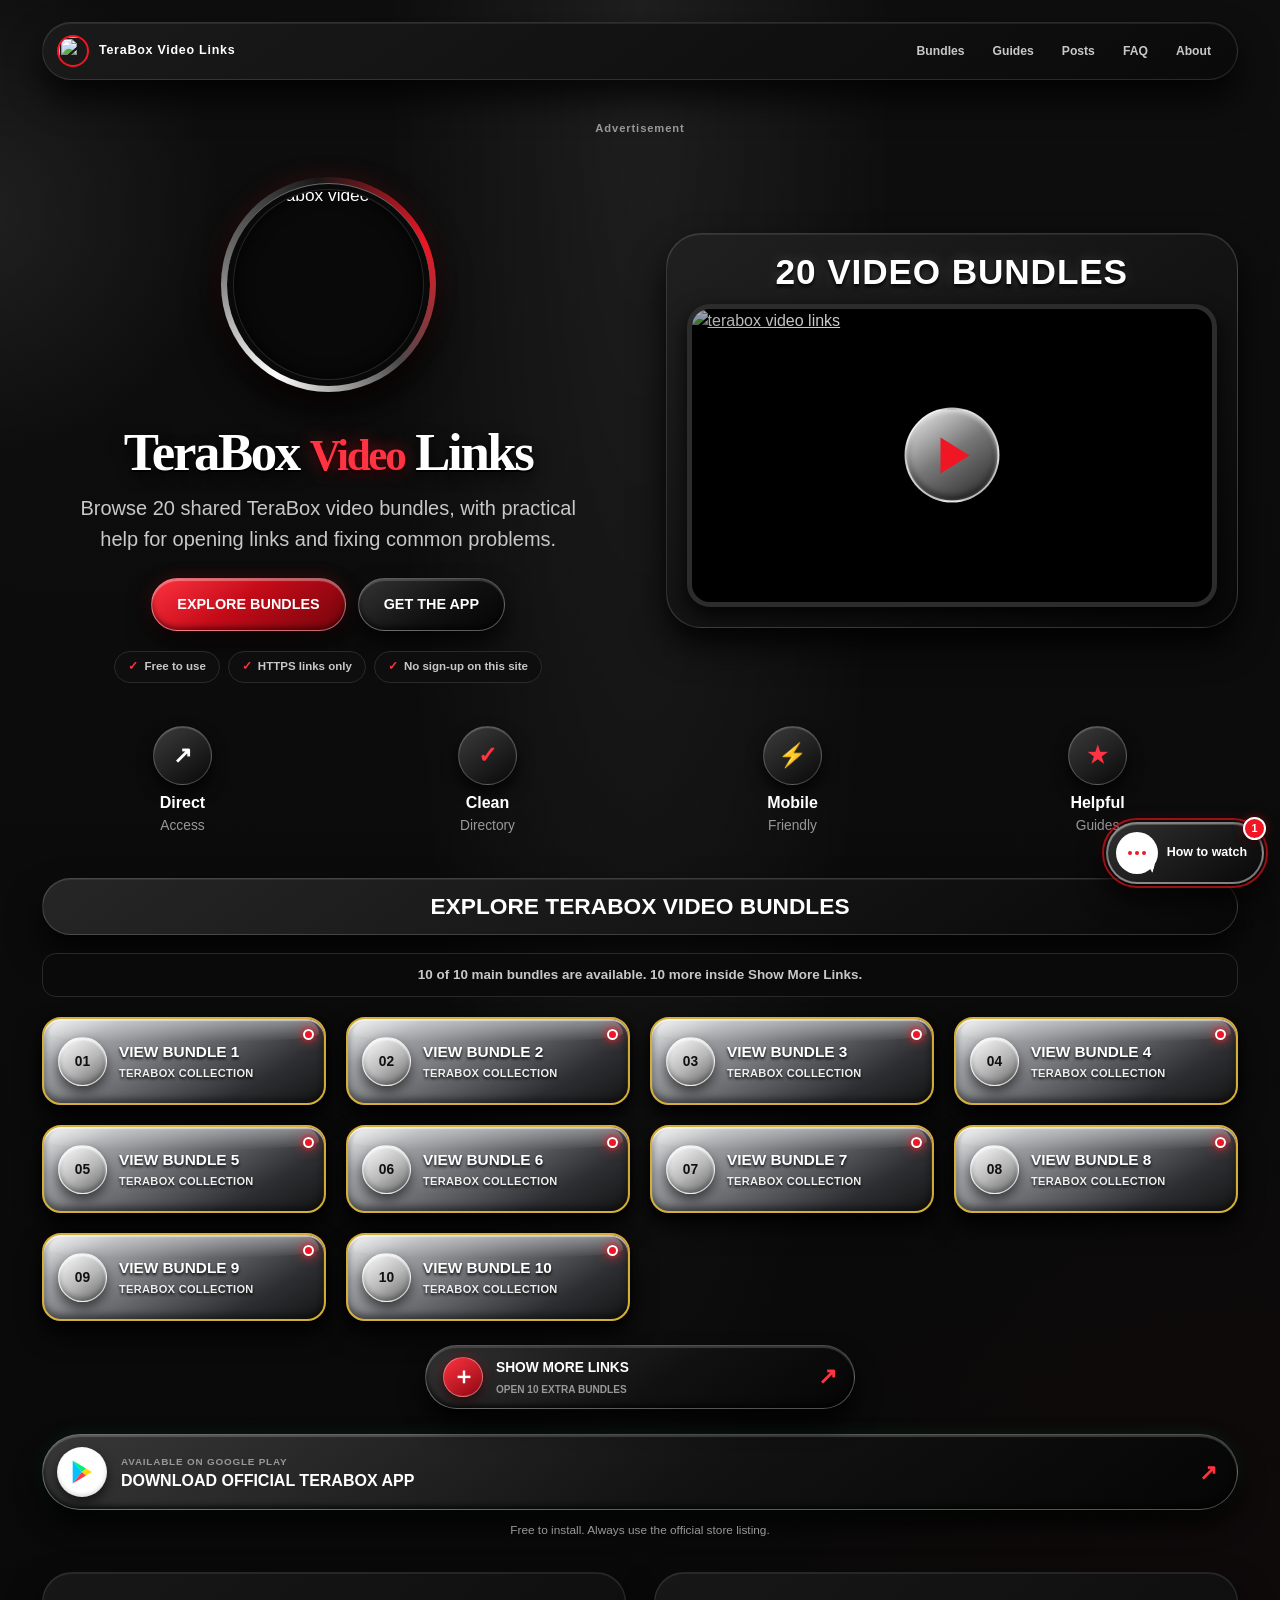
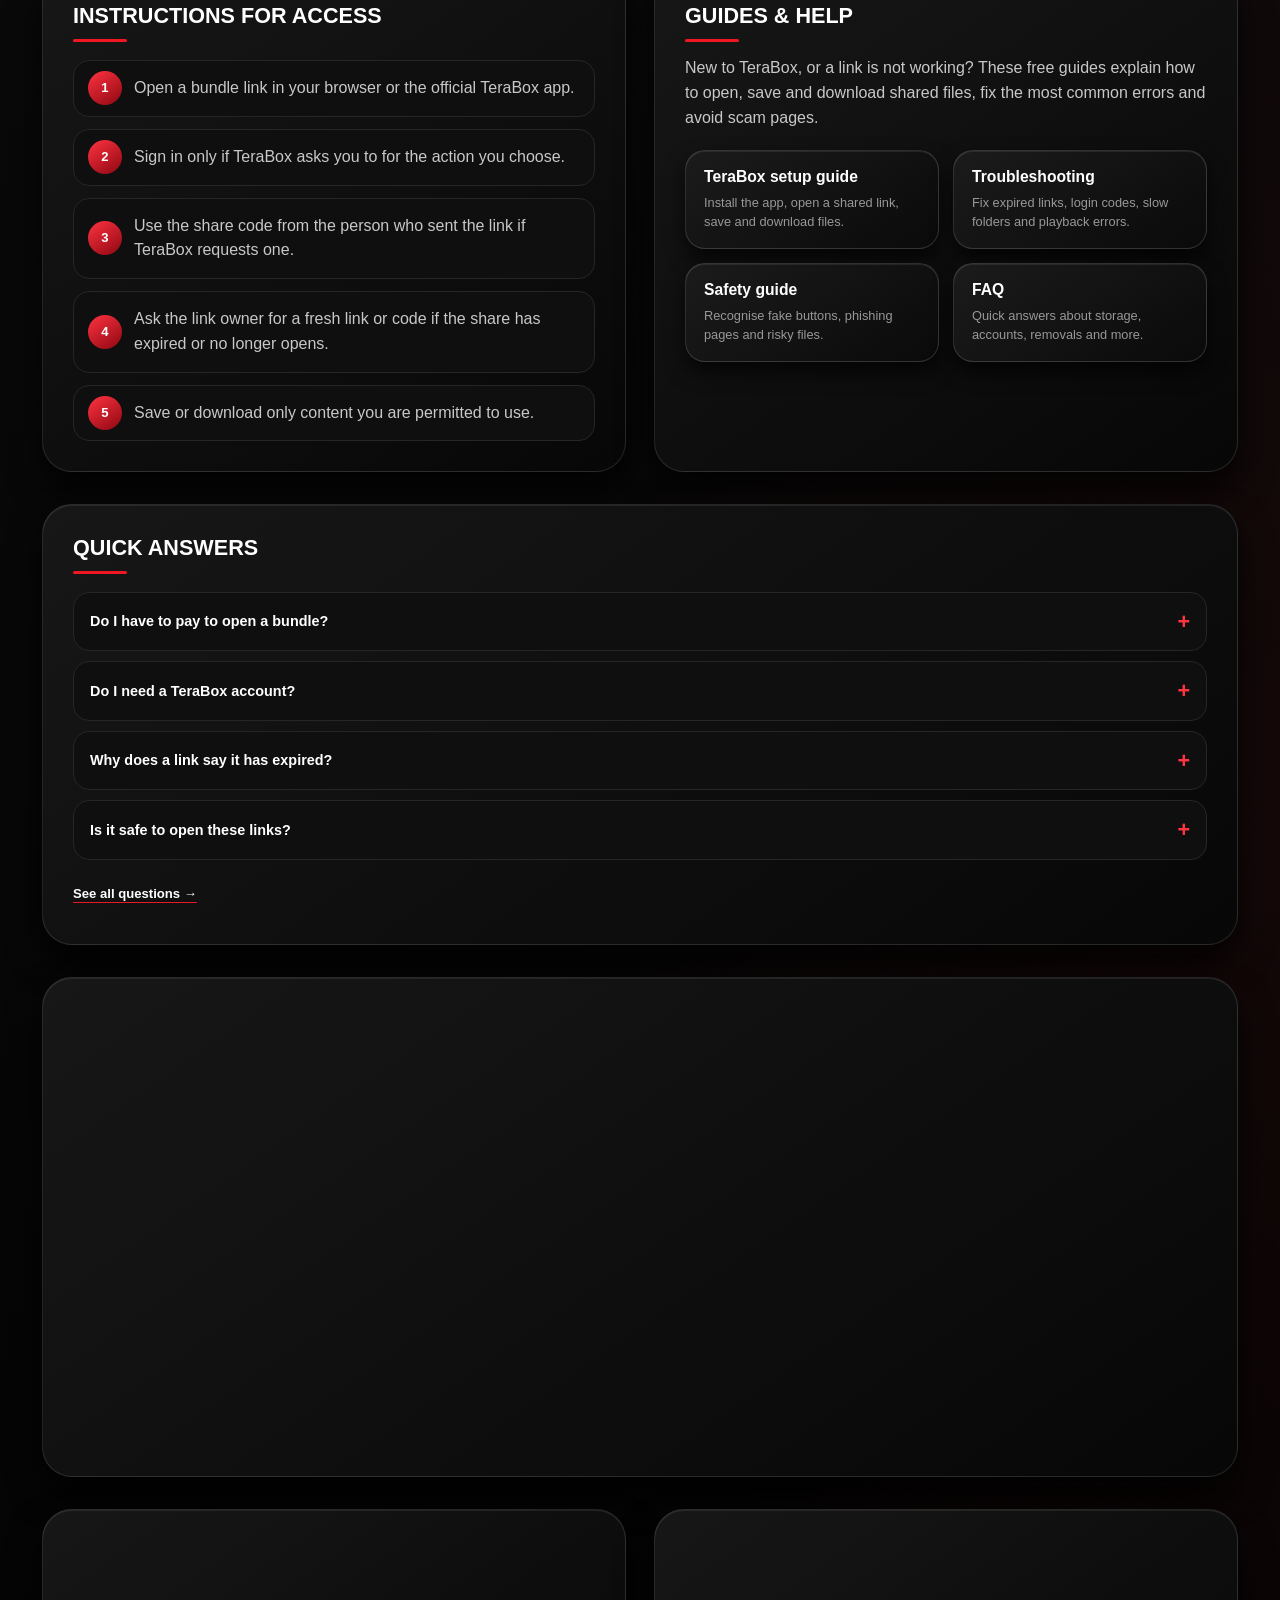
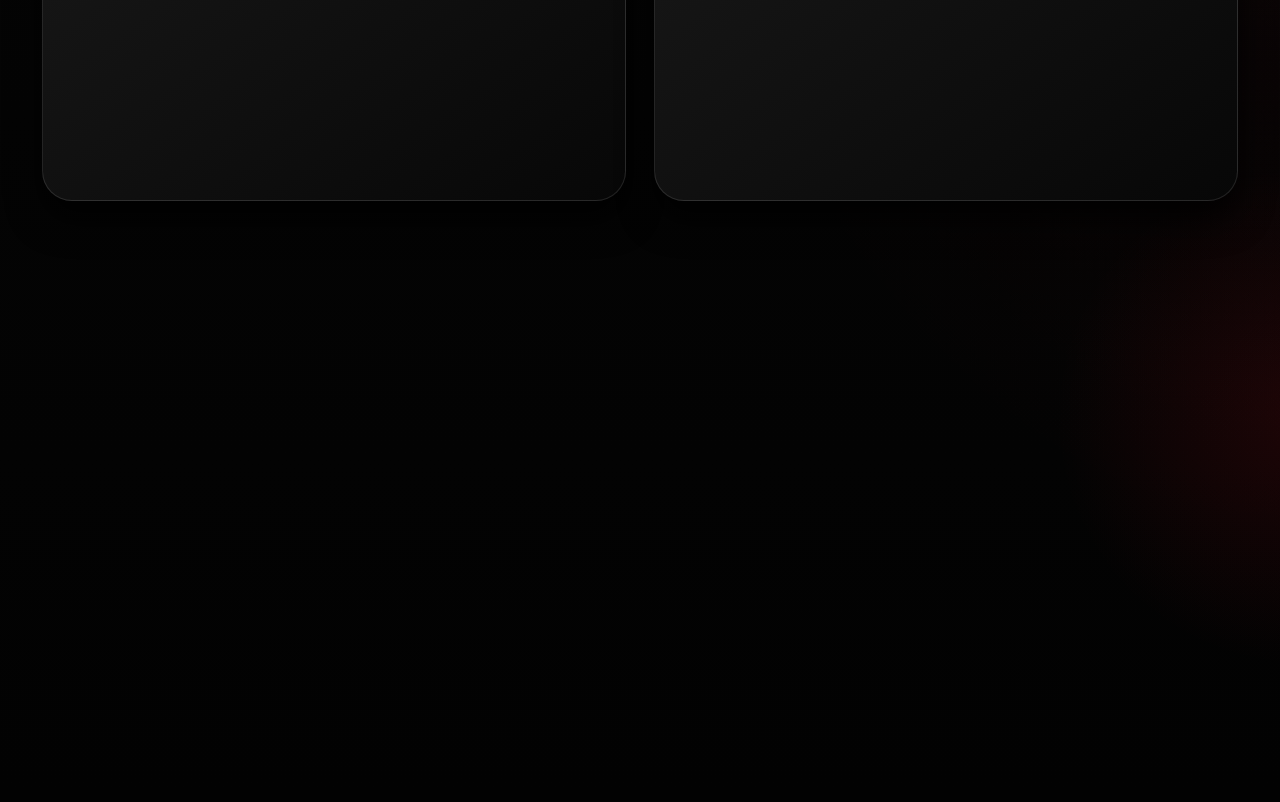
==== index.html @ b6c7132f "Add files via upload" ====
<!doctype html>
<html lang="en">
<head>
    <meta charset="utf-8">
    <meta
        name="viewport"
        content="width=device-width, initial-scale=1, viewport-fit=cover"
    >
    <meta name="color-scheme" content="dark">
    <meta name="theme-color" content="#050505">
    <meta name="referrer" content="strict-origin-when-cross-origin">
    <title>TeraBox Video Links &amp; Shared-Link Guides</title>
    <meta
        name="description"
        content="Browse 20 TeraBox video bundles. Learn how to open shared links, fix expired or broken links, and stay safe. Independent directory; files remain on TeraBox."
    >
    <meta
        name="robots"
        content="index, follow, max-image-preview:large, max-snippet:-1, max-video-preview:-1"
    >
    <meta name="application-name" content="terabox video link">
    <meta name="blogarama-site-verification" content="blogarama-fb7d6a9f-e857-4224-a156-cbadbff6c15a">
    <meta name="author" content="terabox video link">
    <meta property="og:locale" content="en_US">
    <link rel="alternate" type="application/rss+xml" title="terabox video link" href="/feed.xml">
    <link rel="canonical" href="https://teraboxlinks.pages.dev/">
    <link rel="preload" as="image" href="/public/images/banner.webp" type="image/webp" fetchpriority="high">
    <link rel="dns-prefetch" href="//1024terabox.com">
    <link rel="dns-prefetch" href="//deliberatewatchful.com">
    <link rel="manifest" href="/manifest.webmanifest">
    <link
        rel="icon"
        href="/public/images/favicon.png"
        type="image/png"
    >
    <link
        rel="apple-touch-icon"
        href="/public/images/favicon.png"
    >
    <script src="/app.js" defer></script>
    <style>:root{color-scheme:dark;--page-black:#020202;--surface-black:#080808;--panel-black:#0e0e0e;--panel-raised:#151515;--panel-soft:#1b1b1b;--silver-light:#f2f2f2;--silver:#bfc1c4;--silver-mid:#85888c;--silver-dark:#3c3e42;--white:#ffffff;--text-soft:#c8c8c8;--text-muted:#989898;--red:#f01624;--red-bright:#ff3341;--red-dark:#8d0711;--black:#000000;--content-max:1240px;--silver-shadow:0 14px 24px rgba(0,0,0,0.75),0 4px 7px rgba(0,0,0,0.8),inset 0 2px 1px rgba(255,255,255,0.72),inset 0 -4px 7px rgba(0,0,0,0.48);--panel-shadow:0 18px 34px rgba(0,0,0,0.8),inset 0 1px 0 rgba(255,255,255,0.08)}*,*::before,*::after{box-sizing:border-box}html{min-width:280px;color-scheme:dark;background:var(--page-black);scroll-behavior:smooth;scroll-padding-top:24px}body{min-height:100vh;margin:0;color:var(--white);background:radial-gradient( circle at 50% -10%,rgba(255,255,255,0.08),transparent 32% ),radial-gradient( circle at 100% 30%,rgba(240,22,36,0.07),transparent 26% ),linear-gradient( 180deg,#090909 0%,#020202 50%,#000000 100% );font-family:Arial,Helvetica,"Segoe UI",sans-serif;line-height:1.55;overflow-wrap:break-word;text-rendering:optimizeLegibility;-webkit-font-smoothing:antialiased}body.dialog-is-open{overflow:hidden}img,svg{display:block;max-width:100%}a{color:inherit}button,a{-webkit-tap-highlight-color:transparent}button{color:inherit;font:inherit}[hidden]{display:none !important}:focus-visible{outline:3px solid var(--red-bright);outline-offset:4px}::selection{color:var(--white);background:var(--red-dark)}.skip-link{position:fixed;top:10px;left:10px;z-index:9999;padding:10px 16px;color:var(--white);background:var(--red-dark);border:1px solid var(--red);border-radius:999px;font-size:0.84rem;font-weight:900;text-decoration:none;transform:translateY(-180%);transition:transform 160ms ease}.skip-link:focus{transform:translateY(0)}.site-shell{position:relative;width:100%;min-height:100vh;min-height:100dvh;margin:0;padding-top:max(22px,env(safe-area-inset-top));padding-bottom:max(115px,calc(env(safe-area-inset-bottom) + 85px));padding-inline:max(clamp(16px,5vw,42px),calc((100% - var(--content-max)) / 2),env(safe-area-inset-left));overflow:hidden;background:radial-gradient(ellipse at 50% 0%,rgba(255,255,255,0.07),transparent 28%),radial-gradient(ellipse at 100% 60%,rgba(240,22,36,0.06),transparent 40%),linear-gradient(180deg,rgba(14,14,14,0.98),rgba(2,2,2,0.99))}.site-shell::before,.site-shell::after{position:absolute;z-index:0;width:520px;height:520px;border-radius:50%;pointer-events:none;content:""}.site-shell::before{top:-45px;left:-285px;background:radial-gradient(circle,rgba(255,255,255,0.08) 0%,transparent 68%)}.site-shell::after{right:-285px;bottom:125px;background:radial-gradient(circle,rgba(240,22,36,0.11) 0%,transparent 68%)}.site-shell>*{position:relative;z-index:1}.hero-header{text-align:center}.logo-ring{display:grid;width:clamp(158px,32vw,215px);aspect-ratio:1;place-items:center;margin:0 auto;padding:7px;background:linear-gradient(#090909,#090909) padding-box,conic-gradient( from 210deg,#ffffff,#737373,#181818,#f01624,#4b4b4b,#ffffff ) border-box;border:6px solid transparent;border-radius:50%;box-shadow:0 18px 35px rgba(0,0,0,0.9),0 0 24px rgba(240,22,36,0.16),inset 0 1px rgba(255,255,255,0.4)}.logo-surface{width:100%;height:100%;overflow:hidden;background:#090909;border-radius:50%;box-shadow:inset 0 0 17px rgba(0,0,0,0.9),0 0 0 1px rgba(255,255,255,0.12)}.logo-surface img{width:100%;height:100%;border-radius:50%;object-fit:cover;object-position:center;transform:scale(1.08)}.hero-header h1{margin:clamp(22px,5vw,34px) 0 0;color:var(--white);font-family:Georgia,"Times New Roman",serif;font-size:clamp(2rem,7vw,3.3rem);font-weight:700;letter-spacing:-0.045em;line-height:1;text-shadow:0 2px 0 #000000,0 5px 15px rgba(0,0,0,0.95)}.hero-header h1 span{color:var(--red-bright);font-size:0.82em;text-shadow:0 0 18px rgba(240,22,36,0.45),0 3px 5px #000000}.hero-header>p{max-width:580px;margin:14px auto 0;color:var(--text-soft);font-size:clamp(0.95rem,3.7vw,1.25rem)}.hero-button{display:inline-flex;min-height:53px;align-items:center;justify-content:center;margin-top:23px;padding:12px 25px;color:var(--white);background:linear-gradient( 145deg,#ff3341 0%,#c50b18 45%,#72050c 100% );border:1px solid rgba(255,255,255,0.38);border-radius:999px;box-shadow:0 13px 25px rgba(0,0,0,0.75),0 0 18px rgba(240,22,36,0.2),inset 0 2px 1px rgba(255,255,255,0.35),inset 0 -3px 5px rgba(0,0,0,0.43);font-size:0.9rem;font-weight:900;text-decoration:none;transition:transform 160ms ease,filter 160ms ease,box-shadow 160ms ease}.hero-button:hover{filter:brightness(1.12);transform:translateY(-2px)}.hero-button:active{transform:translateY(2px)}.video-showcase{margin-top:clamp(31px,6vw,44px);padding:clamp(14px,3vw,20px);background:linear-gradient( 145deg,#202020,#080808 );border:1px solid rgba(255,255,255,0.16);border-radius:clamp(23px,5vw,35px);box-shadow:var(--panel-shadow)}.video-showcase h2{margin:0 0 15px;color:var(--white);font-size:clamp(1.25rem,5.3vw,2.2rem);font-weight:900;letter-spacing:0.025em;line-height:1;text-align:center;text-shadow:0 3px 4px #000000,0 0 14px rgba(255,255,255,0.16)}.preview-window{position:relative;display:block;overflow:hidden;background:#000000;border:5px solid #2c2c2c;border-radius:clamp(16px,3vw,23px);box-shadow:inset 0 0 20px rgba(0,0,0,0.9),0 9px 21px rgba(0,0,0,0.85)}.preview-window img{width:100%;height:auto;aspect-ratio:16 / 9;object-fit:cover;object-position:center}.preview-shade{position:absolute;inset:0;background:radial-gradient( circle at center,transparent,rgba(0,0,0,0.33) )}.play-button{position:absolute;top:50%;left:50%;display:grid;width:clamp(66px,14vw,95px);aspect-ratio:1;place-items:center;background:linear-gradient( 145deg,#f3f3f3,#777777 48%,#252525 );border:2px solid rgba(255,255,255,0.65);border-radius:50%;box-shadow:0 12px 25px rgba(0,0,0,0.88),inset 0 2px 4px rgba(255,255,255,0.65),inset 0 -4px 7px rgba(0,0,0,0.55);transform:translate(-50%,-50%)}.play-triangle{width:0;height:0;margin-left:8%;border-top:clamp(12px,2.8vw,18px) solid transparent;border-bottom:clamp(12px,2.8vw,18px) solid transparent;border-left:clamp(20px,4vw,29px) solid var(--red)}.features{display:grid;grid-template-columns:repeat(4,minmax(0,1fr));gap:clamp(7px,2vw,18px);margin-top:clamp(30px,6vw,43px)}.feature{display:flex;min-width:0;flex-direction:column;align-items:center;text-align:center}.feature-icon{display:grid;width:clamp(43px,9vw,59px);aspect-ratio:1;place-items:center;margin-bottom:9px;color:var(--white);background:linear-gradient( 145deg,#3c3c3c,#080808 );border:1px solid rgba(255,255,255,0.23);border-radius:50%;box-shadow:0 8px 16px rgba(0,0,0,0.8),inset 0 1px 1px rgba(255,255,255,0.2);font-size:clamp(1rem,4vw,1.45rem);font-weight:900}.feature:nth-child(1) .feature-icon::before{content:"↗"}.feature:nth-child(2) .feature-icon::before{color:var(--red-bright);content:"✓"}.feature:nth-child(3) .feature-icon::before{color:var(--red-bright);content:"⚡"}.feature:nth-child(4) .feature-icon::before{color:var(--red-bright);content:"★"}.feature strong{color:var(--white);font-size:clamp(0.72rem,3vw,1rem);line-height:1.08}.feature>span:last-child{margin-top:4px;color:var(--text-muted);font-size:clamp(0.64rem,2.6vw,0.86rem)}.rating{display:flex;flex-wrap:wrap;align-items:center;gap:8px 13px;justify-content:center;margin-top:28px;padding:13px 16px;color:var(--white);background:#111111;border:1px solid rgba(255,255,255,0.12);border-radius:17px;box-shadow:var(--panel-shadow)}.rating-stars{display:flex;gap:3px}.rating-stars>span::before{color:var(--red-bright);content:"★"}.verified-badge{display:inline-flex;align-items:center;gap:5px;color:var(--white);font-size:0.72rem;font-weight:900}.verified-check::before{display:grid;width:18px;height:18px;place-items:center;color:var(--white);background:var(--red);border-radius:50%;content:"✓";font-size:0.68rem}.promotional-disclosure{margin-top:12px;padding:12px 15px;color:var(--text-muted);background:#090909;border:1px solid #242424;border-radius:14px;font-size:0.75rem;text-align:center}.bundle-section{margin-top:clamp(27px,6vw,41px)}.section-title{margin:0;padding:15px;color:var(--white);background:linear-gradient( 145deg,#262626,#080808 );border:1px solid rgba(255,255,255,0.17);border-radius:999px;box-shadow:var(--panel-shadow);font-size:clamp(0.94rem,3.8vw,1.42rem);font-weight:900;line-height:1.1;text-align:center}.bundle-status{margin:18px 0 0;padding:11px 14px;color:var(--text-soft);background:#0a0a0a;border:1px solid #292929;border-radius:14px;font-size:0.84rem;font-weight:700;text-align:center}.bundle-status.is-unavailable{color:#ffd2d5;background:#260609;border-color:#69101a}.bundle-grid{display:grid;grid-template-columns:repeat(auto-fill,minmax(min(100%,250px),1fr));gap:clamp(14px,3vw,20px);margin-top:20px}.bundle-button{position:relative;display:flex;min-width:0;min-height:88px;align-items:center;gap:12px;padding:14px;color:var(--white);background:linear-gradient( 150deg,#f1f1f1 0%,#a5a7aa 19%,#64666a 48%,#2c2e31 76%,#151515 100% );border:1px solid rgba(255,255,255,0.68);border-bottom-color:rgba(0,0,0,0.95);border-radius:19px;box-shadow:var(--silver-shadow);text-decoration:none;text-shadow:0 2px 3px rgba(0,0,0,0.95);transform:translateY(0);transition:transform 160ms ease,filter 160ms ease,box-shadow 160ms ease}.bundle-grid:not(.extra-bundle-grid)>.bundle-button:nth-child(-n + 10){border:2px solid #d4af37}.bundle-button::before{position:absolute;inset:2px 5px auto;height:24%;background:linear-gradient( 180deg,rgba(255,255,255,0.34),transparent );border-radius:15px 15px 50% 50%;pointer-events:none;content:""}.bundle-button:hover{filter:brightness(1.1) contrast(1.04);box-shadow:0 18px 28px rgba(0,0,0,0.9),0 0 17px rgba(255,255,255,0.12),inset 0 2px 1px rgba(255,255,255,0.82),inset 0 -4px 7px rgba(0,0,0,0.55);transform:translateY(-3px)}.bundle-button:active{box-shadow:0 6px 12px rgba(0,0,0,0.8),inset 0 4px 8px rgba(0,0,0,0.5);transform:translateY(2px)}.live-dot{position:absolute;top:10px;right:10px;z-index:2;width:11px;height:11px;background:var(--red);border:2px solid var(--white);border-radius:50%}.live-dot::before,.live-dot::after{position:absolute;border-radius:50%;pointer-events:none;content:""}.live-dot::before{inset:-2px;box-shadow:0 0 0 3px rgba(240,22,36,0.22),0 0 13px rgba(255,35,49,0.9);animation:bundle-dot-glow 1.1s steps(1,end) infinite}.live-dot::after{inset:0;background:var(--black);opacity:0;animation:bundle-dot-dark 1.1s steps(1,end) infinite}@keyframes bundle-dot-glow{0%,49%{opacity:1}50%,100%{opacity:0}}@keyframes bundle-dot-dark{0%,49%{opacity:0}50%,100%{opacity:1}}.bundle-button.is-disabled{cursor:not-allowed;color:#9a9a9a;background:linear-gradient( 145deg,#4b4b4b,#171717 );border-color:#555555;box-shadow:0 8px 15px rgba(0,0,0,0.7),inset 0 1px rgba(255,255,255,0.1);opacity:0.58;pointer-events:none}.bundle-icon{position:relative;z-index:1;display:grid;width:49px;min-width:49px;aspect-ratio:1;place-items:center;color:#101010;background:linear-gradient( 145deg,#ffffff,#b7b7b7 55%,#626262 );border:1px solid rgba(255,255,255,0.7);border-radius:50%;box-shadow:0 6px 12px rgba(0,0,0,0.55),inset 0 2px 2px rgba(255,255,255,0.8),inset 0 -3px 5px rgba(0,0,0,0.28);font-size:0.86rem;font-weight:900;text-shadow:none}.bundle-copy{position:relative;z-index:1;min-width:0;padding-right:8px}.bundle-copy strong,.bundle-copy small{display:block}.bundle-copy strong{font-size:clamp(0.76rem,2.8vw,0.96rem);line-height:1.15}.bundle-copy small{margin-top:6px;color:#eeeeee;font-size:clamp(0.56rem,2vw,0.69rem);font-weight:800;letter-spacing:0.03em;line-height:1.2}.more-links-controls{display:flex;justify-content:center;margin-top:24px}.more-links-button,.close-extra-links-button{display:grid;width:min(100%,430px);min-height:64px;grid-template-columns:auto minmax(0,1fr) auto;align-items:center;gap:13px;padding:11px 17px;color:var(--white);border-radius:999px;cursor:pointer;text-align:left;transition:transform 160ms ease,filter 160ms ease,box-shadow 160ms ease}.more-links-button{background:linear-gradient( 145deg,#343434,#111111 55%,#050505 );border:1px solid rgba(255,255,255,0.28);box-shadow:0 14px 25px rgba(0,0,0,0.83),inset 0 2px 1px rgba(255,255,255,0.18),inset 0 -3px 5px rgba(0,0,0,0.7)}.more-links-symbol{display:grid;width:40px;height:40px;place-items:center;color:var(--white);background:linear-gradient( 145deg,var(--red-bright),var(--red-dark) );border:1px solid rgba(255,255,255,0.35);border-radius:50%;box-shadow:0 5px 11px rgba(0,0,0,0.6),0 0 12px rgba(240,22,36,0.3);font-size:1.45rem;font-weight:900}.more-links-button strong,.more-links-button small,.close-extra-links-button strong,.close-extra-links-button small{display:block}.more-links-button strong,.close-extra-links-button strong{font-size:0.86rem;font-weight:900}.more-links-button small,.close-extra-links-button small{margin-top:3px;color:var(--text-muted);font-size:0.63rem;font-weight:700}.more-links-arrow{color:var(--red-bright);font-size:1.45rem;font-weight:900}.more-links-button:hover,.close-extra-links-button:hover{filter:brightness(1.16);transform:translateY(-2px)}.more-links-button:active,.close-extra-links-button:active{transform:translateY(2px)}.extra-dialog{width:min(94vw,900px);max-width:900px;max-height:min(90vh,880px);max-height:min(90dvh,880px);margin:auto;padding:0;overflow:hidden;color:var(--white);background:radial-gradient(circle at 100% 0%,rgba(240,22,36,0.16),transparent 34%),linear-gradient(150deg,#171717,#050505);border:1px solid rgba(255,255,255,0.16);border-top:3px solid var(--red);border-radius:25px;box-shadow:0 30px 80px rgba(0,0,0,0.95),0 0 28px rgba(240,22,36,0.14)}.extra-dialog::backdrop{background:rgba(0,0,0,0.87);backdrop-filter:blur(6px)}.extra-dialog[open]{animation:extra-dialog-in 240ms ease both}.extra-dialog[open]::backdrop{animation:extra-backdrop-in 240ms ease both}.extra-dialog.is-closing{animation:extra-dialog-out 190ms ease both}.extra-dialog.is-closing::backdrop{animation:extra-backdrop-out 190ms ease both}@keyframes extra-dialog-in{from{opacity:0;transform:translateY(20px) scale(0.96)}to{opacity:1;transform:none}}@keyframes extra-dialog-out{from{opacity:1;transform:none}to{opacity:0;transform:translateY(14px) scale(0.97)}}@keyframes extra-backdrop-in{from{opacity:0}to{opacity:1}}@keyframes extra-backdrop-out{from{opacity:1}to{opacity:0}}.extra-dialog-panel{display:flex;max-height:min(90vh,880px);max-height:min(90dvh,880px);flex-direction:column}.extra-dialog-header{position:relative;padding:20px 66px 16px;background:linear-gradient(145deg,#242424,#0a0a0a);border-bottom:1px solid #2a2a2a}.extra-dialog-x{position:absolute;top:12px;right:12px;z-index:3;display:grid;width:44px;height:44px;place-items:center;color:var(--white);background:linear-gradient(145deg,#f42a38,#ac0914 52%,#57030a);border:1px solid rgba(255,255,255,0.4);border-radius:50%;box-shadow:0 6px 14px rgba(0,0,0,0.7),0 0 12px rgba(240,22,36,0.3);cursor:pointer;font-size:1.7rem;font-weight:900;line-height:1;transition:transform 160ms ease,filter 160ms ease}.extra-dialog-x:hover{filter:brightness(1.15);transform:rotate(90deg)}.extra-dialog-x:active{transform:scale(0.92)}.extra-dialog-body{padding:clamp(16px,4vw,24px);overflow-y:auto;overscroll-behavior:contain}.extra-dialog-body .extra-bundle-grid{margin-top:0}.extra-dialog-footer{display:flex;justify-content:center;padding:14px 19px;background:#070707;border-top:1px solid #292929}.extra-dialog-play{display:grid;width:min(100%,430px);min-height:64px;grid-template-columns:auto minmax(0,1fr) auto;align-items:center;gap:13px;padding:10px 18px 10px 12px;color:var(--white);background:linear-gradient(145deg,#343434,#111111 55%,#050505);border:1px solid rgba(255,255,255,0.35);border-radius:999px;box-shadow:0 14px 25px rgba(0,0,0,0.83),0 0 16px rgba(0,240,118,0.12),inset 0 2px 1px rgba(255,255,255,0.18),inset 0 -3px 5px rgba(0,0,0,0.7);text-decoration:none;transition:transform 160ms ease,filter 160ms ease}.extra-dialog-play:hover{filter:brightness(1.18);transform:translateY(-2px)}.extra-dialog-play:active{transform:translateY(2px)}.extra-dialog-play-icon{display:grid;width:44px;height:44px;place-items:center;background:var(--white);border-radius:50%;box-shadow:0 5px 11px rgba(0,0,0,0.6),inset 0 -2px 4px rgba(0,0,0,0.15)}.extra-dialog-play-copy{min-width:0;text-align:left}.extra-dialog-play-copy small,.extra-dialog-play-copy strong{display:block}.extra-dialog-play-copy small{color:var(--text-muted);font-size:0.62rem;font-weight:800;letter-spacing:0.06em}.extra-dialog-play-copy strong{margin-top:3px;font-size:clamp(0.84rem,3.4vw,1rem);font-weight:900;line-height:1.15}.extra-dialog-play-arrow{color:var(--red-bright);font-size:1.3rem;font-weight:900}.extra-bundles-heading{margin-bottom:4px;text-align:center}.extra-bundles-eyebrow{display:inline-block;color:var(--red-bright);font-size:0.7rem;font-weight:900;letter-spacing:0.16em}.extra-bundles-heading h3{margin:7px 0 0;color:var(--white);font-size:clamp(1.15rem,4.5vw,1.7rem);line-height:1.1}.extra-bundles-heading p{margin:9px auto 0;color:var(--text-muted);font-size:0.78rem}.extra-bundle-grid{margin-top:20px}.extra-bundle-button{background:linear-gradient( 150deg,#ededed 0%,#9d9d9d 16%,#4d4d4d 43%,#270b0d 72%,#850813 100% );border-color:rgba(255,255,255,0.67);box-shadow:0 14px 24px rgba(0,0,0,0.8),0 0 12px rgba(240,22,36,0.14),inset 0 2px 1px rgba(255,255,255,0.7),inset 0 -4px 7px rgba(0,0,0,0.5)}.extra-bundle-button .bundle-icon{color:var(--white);background:linear-gradient( 145deg,#ff4a57,#b30915 55%,#51030a );border-color:rgba(255,255,255,0.47);text-shadow:0 2px 2px rgba(0,0,0,0.7)}.extra-bundle-button.is-demo small{color:#ffd2d5}.extra-bundles-bottom-controls{display:flex;justify-content:center;margin-top:24px}.close-extra-links-button{background:linear-gradient( 145deg,#f42a38,#ac0914 52%,#57030a );border:1px solid rgba(255,255,255,0.36);box-shadow:0 14px 25px rgba(0,0,0,0.85),0 0 17px rgba(240,22,36,0.2),inset 0 2px 1px rgba(255,255,255,0.32),inset 0 -4px 6px rgba(0,0,0,0.46)}.close-extra-links-button>span:first-child{display:grid;width:40px;height:40px;place-items:center;color:var(--red-dark);background:var(--white);border-radius:50%;font-size:1.5rem;font-weight:900}.close-extra-links-button small{color:#ffe2e4}.download-button{display:grid;grid-template-columns:auto minmax(0,1fr) auto;min-height:60px;align-items:center;gap:11px;margin-top:23px;padding:12px 18px;color:var(--white);background:linear-gradient( 145deg,#333333,#111111 );border:1px solid rgba(255,255,255,0.22);border-radius:999px;box-shadow:var(--panel-shadow);font-size:clamp(0.74rem,3vw,0.94rem);text-align:center;text-decoration:none;transition:transform 160ms ease,filter 160ms ease}.download-button:hover{filter:brightness(1.18);transform:translateY(-2px)}.download-icon{display:grid;width:36px;aspect-ratio:1;place-items:center;color:var(--white);background:var(--red);border-radius:50%;font-size:1.15rem;font-weight:900}.download-icon::before{content:"↓"}.external-icon{color:var(--red-bright);font-size:1.15rem;font-weight:900}.external-icon::before{content:"↗"}.information-card{margin-top:clamp(23px,5vw,32px);padding:clamp(20px,5vw,30px);color:var(--text-soft);background:linear-gradient( 145deg,#171717,#070707 );border:1px solid rgba(255,255,255,0.11);border-radius:clamp(21px,5vw,30px);box-shadow:var(--panel-shadow)}.information-card h2{margin:0;color:var(--white);font-size:clamp(1.03rem,4vw,1.35rem);line-height:1.2}.information-card h2::after{display:block;width:54px;height:3px;margin-top:10px;background:var(--red);border-radius:999px;content:""}.information-card p,.information-card ol{margin-top:14px;margin-bottom:0}.information-card ol{padding-left:1.35rem}.information-card li + li{margin-top:9px}.information-card li::marker{color:var(--red-bright);font-weight:900}.help-launcher{position:fixed;right:max(16px,env(safe-area-inset-right));bottom:max(16px,env(safe-area-inset-bottom));z-index:500;display:flex;min-height:59px;align-items:center;gap:9px;padding:8px 15px 8px 8px;color:var(--white);background:linear-gradient( 145deg,#303030,#080808 );border:2px solid rgba(255,255,255,0.45);border-radius:999px;box-shadow:0 14px 29px rgba(0,0,0,0.88),0 0 17px rgba(240,22,36,0.17),inset 0 1px rgba(255,255,255,0.2);cursor:pointer;isolation:isolate;animation:help-launcher-float 2.4s ease-in-out infinite}.help-launcher-pulse{position:absolute;inset:-6px;z-index:-1;border:2px solid rgba(240,22,36,0.62);border-radius:inherit;animation:help-pulse 1.8s ease-out infinite}.help-launcher-icon{position:relative;display:flex;width:42px;height:42px;align-items:center;justify-content:center;gap:3px;background:var(--white);border-radius:50%}.help-launcher-icon::after{position:absolute;right:4px;bottom:2px;width:9px;height:9px;background:var(--white);clip-path:polygon(0 0,100% 0,100% 100%);content:"";transform:rotate(17deg)}.help-launcher-icon>span{position:relative;z-index:1;width:4px;height:4px;background:var(--red);border-radius:50%}.help-launcher-label{font-size:0.78rem;font-weight:900;white-space:nowrap}.help-notification{position:absolute;top:-7px;right:-4px;display:grid;width:23px;height:23px;place-items:center;color:var(--white);background:var(--red);border:2px solid var(--white);border-radius:50%;box-shadow:0 4px 9px rgba(0,0,0,0.7),0 0 10px rgba(240,22,36,0.5);font-size:0.68rem;font-weight:900}@keyframes help-launcher-float{0%,100%{transform:translateY(0)}50%{transform:translateY(-7px)}}@keyframes help-pulse{0%{opacity:0.7;transform:scale(0.94)}75%,100%{opacity:0;transform:scale(1.14)}}.access-dialog{width:min(94vw,680px);max-width:680px;max-height:min(90vh,850px);margin:auto;padding:0;overflow:hidden;color:var(--white);background:#090909;border:1px solid #4a4a4a;border-radius:25px;box-shadow:0 30px 80px rgba(0,0,0,0.95),0 0 25px rgba(240,22,36,0.12)}.access-dialog::backdrop{background:rgba(0,0,0,0.87);backdrop-filter:blur(6px)}.access-dialog-panel{display:flex;max-height:min(90vh,850px);flex-direction:column}.access-dialog-header{display:flex;align-items:center;gap:15px;justify-content:space-between;padding:17px 19px;background:linear-gradient( 145deg,#242424,#090909 );border-bottom:1px solid #303030}.access-dialog-heading{display:flex;min-width:0;align-items:center;gap:12px}.access-dialog-logo{width:54px;min-width:54px;overflow:hidden;border:2px solid var(--red);border-radius:50%}.access-dialog-logo img{width:100%;height:100%;object-fit:cover}.access-dialog-eyebrow{color:var(--red-bright);font-size:0.65rem;font-weight:900;letter-spacing:0.12em}.access-dialog-heading h2{margin:4px 0 0;color:var(--white);font-size:clamp(1rem,4vw,1.35rem);line-height:1.15}.access-dialog-close{display:grid;width:42px;min-width:42px;height:42px;place-items:center;color:var(--white);background:#1a1a1a;border:1px solid #464646;border-radius:50%;cursor:pointer;font-size:1.6rem;line-height:1}.access-dialog-close:hover{background:var(--red-dark);border-color:var(--red)}.access-dialog-body{padding:clamp(18px,4vw,27px);overflow-y:auto;overscroll-behavior:contain}.access-dialog-introduction{margin:0;color:var(--text-soft)}.access-steps{display:grid;gap:15px;margin:21px 0 0;padding:0;list-style:none}.access-steps>li{display:grid;grid-template-columns:auto minmax(0,1fr);gap:13px;padding:15px;background:#111111;border:1px solid #292929;border-radius:17px}.access-step-number{display:grid;width:36px;height:36px;place-items:center;color:var(--white);background:linear-gradient( 145deg,var(--red-bright),var(--red-dark) );border-radius:50%;font-size:0.8rem;font-weight:900}.access-steps h3{margin:0;color:var(--white);font-size:0.95rem}.access-steps p{margin:6px 0 0;color:var(--text-muted);font-size:0.82rem}.dialog-download-button{display:inline-flex;min-height:42px;align-items:center;gap:8px;margin-top:11px;padding:8px 13px;color:var(--white);background:var(--red-dark);border:1px solid var(--red);border-radius:999px;font-size:0.76rem;font-weight:900;text-decoration:none}.access-safety-notice{margin-top:19px;padding:14px;color:#ffd5d8;background:#240608;border:1px solid #651019;border-radius:15px;font-size:0.78rem}.access-dialog-footer{padding:15px 19px;background:#070707;border-top:1px solid #292929}.access-dialog-done{width:100%;min-height:50px;color:var(--white);background:linear-gradient( 145deg,var(--red-bright),var(--red-dark) );border:1px solid rgba(255,255,255,0.3);border-radius:999px;cursor:pointer;font-weight:900}.noscript-message{position:fixed;right:12px;bottom:12px;left:12px;z-index:9999;padding:14px;color:var(--white);background:#52060c;border:1px solid var(--red);border-radius:14px;text-align:center}@media (max-width:560px){.bundle-grid{grid-template-columns:1fr}.features{grid-template-columns:repeat(2,minmax(0,1fr));row-gap:21px}.bundle-button{min-height:82px}.extra-dialog{width:calc(100vw - 20px);max-height:calc(100vh - 20px);max-height:calc(100dvh - 20px);border-radius:20px}.extra-dialog-panel{max-height:calc(100vh - 20px);max-height:calc(100dvh - 20px)}.help-launcher-label{display:none}.help-launcher{width:58px;height:58px;justify-content:center;padding:7px}.access-dialog{width:calc(100vw - 20px);max-height:calc(100vh - 20px);border-radius:20px}.access-dialog-panel{max-height:calc(100vh - 20px)}}@media (max-width:360px){.site-shell{padding-inline:13px}.features{gap:7px}.feature strong{font-size:0.7rem}.more-links-button,.close-extra-links-button{padding-inline:12px}}@media (hover:none){.bundle-button:hover,.hero-button:hover,.download-button:hover,.more-links-button:hover,.close-extra-links-button:hover,.extra-dialog-play:hover{filter:none;transform:none}}@media (prefers-reduced-motion:reduce){html{scroll-behavior:auto}*,*::before,*::after{scroll-behavior:auto !important;animation-duration:0.01ms !important;animation-iteration-count:1 !important;transition-duration:0.01ms !important}.live-dot{background:var(--red)}.extra-dialog[open],.extra-dialog.is-closing,.extra-dialog[open]::backdrop,.extra-dialog.is-closing::backdrop{animation:none !important}}@media print{body,.site-shell{color:#000000;background:#ffffff;box-shadow:none}.help-launcher,.hero-button,.download-button,.more-links-controls,.extra-dialog{display:none !important}.information-card,.video-showcase{color:#000000;background:#ffffff;border:1px solid #777777;box-shadow:none}}.guide-grid {display: grid;grid-template-columns: repeat(2, minmax(0, 1fr));gap: 14px;margin-top: 20px;}.guide-card {display: block;padding: 17px 18px;color: var(--white);background: linear-gradient(145deg, #1b1b1b, #0a0a0a);border: 1px solid rgba(255, 255, 255, 0.14);border-radius: 20px;box-shadow: 0 10px 20px rgba(0, 0, 0, 0.7), inset 0 1px 0 rgba(255, 255, 255, 0.08);text-decoration: none;transition: border-color 160ms ease, transform 160ms ease;}.guide-card strong {display: block;font-size: 0.98rem;line-height: 1.2;}.guide-card span {display: block;margin-top: 7px;color: var(--text-muted);font-size: 0.8rem;font-weight: 400;line-height: 1.45;}.guide-card:hover {color: var(--white);border-color: var(--red);transform: translateY(-2px);}.information-card .guide-card {margin-top: 0;}@media (max-width: 560px) {.guide-grid {grid-template-columns: 1fr;}}@media (hover: none) {.guide-card:hover {transform: none;}}.ad-slot{margin-top:clamp(23px,5vw,32px);padding:14px 12px 16px;background:#090909;border:1px solid #242424;border-radius:20px;text-align:center}.ad-label{margin:0 0 10px;color:var(--text-muted);font-size:0.7rem;font-weight:700;letter-spacing:0.08em}.ad-frame{display:flex;max-width:100%;justify-content:center;overflow:hidden}.ad-slot-banner .ad-frame{min-height:250px;align-items:flex-start}.ad-slot-native .ad-frame{display:block;min-height:120px;text-align:left}@media print{.ad-slot{display:none !important}}.top-bar{display:flex;flex-wrap:wrap;align-items:center;justify-content:space-between;gap:8px 18px;margin:0 0 clamp(20px,4vw,30px);padding:9px 14px;background:linear-gradient(145deg,#1a1a1a,#0a0a0a);border:1px solid rgba(255,255,255,0.12);border-radius:999px;box-shadow:var(--panel-shadow)}.top-bar-brand{display:inline-flex;align-items:center;gap:10px;color:var(--white);font-size:0.78rem;font-weight:900;letter-spacing:0.06em;text-decoration:none}.top-bar-brand img{width:32px;height:32px;border:2px solid var(--red);border-radius:50%;object-fit:cover}.top-bar-links{display:flex;flex-wrap:wrap;gap:2px 4px}.top-bar-links a{display:inline-flex;min-height:38px;align-items:center;padding:6px 12px;color:var(--text-soft);border-radius:999px;font-size:0.76rem;font-weight:800;text-decoration:none;transition:color 160ms ease,background 160ms ease}.top-bar-links a:hover{color:var(--white);background:#1f1f1f}.hero-actions{display:flex;flex-wrap:wrap;gap:12px;justify-content:center;margin-top:23px}.hero-actions .hero-button{margin-top:0}.hero-button-secondary{background:linear-gradient(145deg,#343434,#111111 55%,#050505);border-color:rgba(255,255,255,0.3);box-shadow:0 13px 25px rgba(0,0,0,0.75),inset 0 2px 1px rgba(255,255,255,0.18),inset 0 -3px 5px rgba(0,0,0,0.6)}.trust-chips{display:flex;flex-wrap:wrap;gap:8px;justify-content:center;margin:20px 0 0;padding:0;list-style:none}.trust-chips li{display:inline-flex;align-items:center;gap:6px;padding:6px 13px;color:var(--text-soft);background:#0e0e0e;border:1px solid #2a2a2a;border-radius:999px;font-size:0.72rem;font-weight:800}.trust-chips li::before{color:var(--red-bright);content:"✓";font-weight:900}.app-download{margin-top:25px;text-align:center}.play-download{display:grid;min-height:74px;grid-template-columns:auto minmax(0,1fr) auto;align-items:center;gap:14px;padding:12px 20px 12px 14px;color:var(--white);text-align:left;text-decoration:none;background:linear-gradient(145deg,#383838,#121212 55%,#050505);border:1px solid rgba(255,255,255,0.3);border-radius:999px;box-shadow:0 14px 26px rgba(0,0,0,0.85),0 0 18px rgba(0,240,118,0.1),inset 0 2px 1px rgba(255,255,255,0.2),inset 0 -3px 5px rgba(0,0,0,0.7);transition:transform 160ms ease,filter 160ms ease}.play-download:hover{filter:brightness(1.15);transform:translateY(-2px)}.play-download:active{transform:translateY(2px)}.play-download-icon{display:grid;width:50px;height:50px;place-items:center;background:var(--white);border-radius:50%;box-shadow:0 6px 12px rgba(0,0,0,0.6),inset 0 -2px 4px rgba(0,0,0,0.15)}.play-download-copy{min-width:0}.play-download-copy small,.play-download-copy strong{display:block}.play-download-copy small{color:var(--text-muted);font-size:0.62rem;font-weight:800;letter-spacing:0.08em}.play-download-copy strong{margin-top:3px;font-size:clamp(0.76rem,3.2vw,1rem);font-weight:900;line-height:1.15}.play-download-arrow{color:var(--red-bright);font-size:1.35rem;font-weight:900}.app-download-note{margin:11px 0 0;color:var(--text-muted);font-size:0.74rem}.dialog-play-icon{display:grid;width:26px;height:26px;place-items:center;background:var(--white);border-radius:50%}.information-card .step-cards{display:grid;gap:12px;margin-top:18px;padding-left:0;list-style:none;counter-reset:home-step}.step-cards>li{position:relative;margin:0 !important;padding:15px 15px 15px 60px;background:#0f0f0f;border:1px solid #262626;border-radius:16px;counter-increment:home-step}.step-cards>li::before{position:absolute;top:50%;left:14px;display:grid;width:34px;height:34px;place-items:center;color:var(--white);background:linear-gradient(145deg,var(--red-bright),var(--red-dark));border-radius:50%;content:counter(home-step);font-size:0.82rem;font-weight:900;transform:translateY(-50%)}.faq-list{display:grid;gap:10px;margin-top:18px}.faq-list details{overflow:hidden;background:#0f0f0f;border:1px solid #262626;border-radius:16px}.faq-list details[open]{border-color:#5a141b}.faq-list summary{display:flex;min-height:54px;align-items:center;justify-content:space-between;gap:12px;padding:12px 16px;color:var(--white);cursor:pointer;font-size:0.9rem;font-weight:800;list-style:none}.faq-list summary::-webkit-details-marker{display:none}.faq-list summary::after{flex:none;color:var(--red-bright);content:"+";font-size:1.35rem;font-weight:900}.faq-list details[open] summary::after{content:"\2212"}.faq-list details p{margin:0;padding:0 16px 16px;font-size:0.86rem}.card-link{display:inline-flex;min-height:40px;align-items:center;margin-top:14px;color:var(--white);font-size:0.82rem;font-weight:800;text-decoration-color:var(--red);text-underline-offset:4px}.card-link:hover{color:var(--red-bright)}@media (max-width:480px){.top-bar{justify-content:center;border-radius:22px}.play-download{gap:11px;padding-right:16px}.play-download-icon{width:44px;height:44px}.hero-actions .hero-button{width:100%}}@media (hover:none){.play-download:hover{filter:none;transform:none}}@media print{.top-bar,.app-download,.hero-actions,.trust-chips{display:none !important}}.ad-slot-banner .ad-frame{overflow:visible}@media (max-width:360px){.ad-slot{padding:12px 6px 14px}}.ad-slot.is-pending{height:0;margin-block:0;padding-block:0;border-top-width:0;border-bottom-width:0;overflow:hidden}.site-footer{margin-top:clamp(36px,7vw,52px);color:var(--text-muted);text-align:center}.footer-divider{height:1px;background:linear-gradient(90deg,transparent,rgba(255,255,255,0.32) 28%,var(--red) 50%,rgba(255,255,255,0.32) 72%,transparent);box-shadow:0 0 14px rgba(240,22,36,0.28)}.footer-brand{display:flex;flex-direction:column;align-items:center;margin-top:30px}.footer-logo{width:62px;height:62px;padding:3px;object-fit:cover;background:linear-gradient(#090909,#090909) padding-box,conic-gradient(from 210deg,#ffffff,#737373,#181818,#f01624,#4b4b4b,#ffffff) border-box;border:3px solid transparent;border-radius:50%;box-shadow:0 10px 20px rgba(0,0,0,0.85),0 0 16px rgba(240,22,36,0.16)}.footer-brand strong{margin-top:13px;color:var(--white);font-family:Georgia,"Times New Roman",serif;font-size:1.12rem;letter-spacing:0.14em;line-height:1.2;text-shadow:0 3px 8px rgba(0,0,0,0.9)}.footer-brand span{margin-top:5px;font-size:0.78rem}.footer-group{margin-top:28px}.footer-heading{display:flex;align-items:center;gap:14px;margin:0;color:var(--red-bright);font-size:0.68rem;font-weight:900;letter-spacing:0.22em;text-transform:uppercase}.footer-heading::before,.footer-heading::after{height:1px;flex:1;content:""}.footer-heading::before{background:linear-gradient(90deg,transparent,#454545)}.footer-heading::after{background:linear-gradient(270deg,transparent,#454545)}.footer-links{display:flex;flex-wrap:wrap;justify-content:center;gap:2px 4px;margin:8px 0 0;padding:0;list-style:none}.footer-links a{display:inline-flex;min-height:40px;align-items:center;padding:0 11px;color:var(--text-soft);font-size:0.82rem;font-weight:700;text-decoration:none;transition:color 160ms ease,text-shadow 160ms ease}.footer-links a:hover{color:var(--red-bright);text-shadow:0 0 12px rgba(240,22,36,0.4)}.footer-notice{max-width:520px;margin:28px auto 0;font-size:0.74rem}.footer-copy{margin:14px 0 0;font-size:0.76rem;letter-spacing:0.02em}@media print{.site-footer{color:#000000}.footer-divider{background:#777777;box-shadow:none}}.hero-grid{display:block}.content-grid{display:grid;grid-template-columns:minmax(0,1fr);column-gap:clamp(16px,2.5vw,28px)}.content-grid>*{min-width:0}@media (min-width:900px){.content-grid{grid-template-columns:repeat(2,minmax(0,1fr))}.content-grid>#faq-home,.content-grid>#safety-home,.content-grid>.ad-slot{grid-column:1 / -1}}@media (min-width:960px){.hero-grid{display:grid;grid-template-columns:repeat(2,minmax(0,1fr));gap:clamp(24px,4vw,56px);align-items:center}.hero-grid .video-showcase{margin-top:0}.hero-header>p{max-width:520px}}@media (min-width:1100px){.features{gap:24px}.bundle-grid{gap:20px}}@media (min-width:1800px){html{font-size:112.5%}:root{--content-max:1500px}}@media (min-width:2400px){html{font-size:125%}:root{--content-max:1760px}}.content-grid>.information-card{content-visibility:auto;contain-intrinsic-size:auto 360px}.site-footer{content-visibility:auto;contain-intrinsic-size:auto 480px}@media print{.content-grid>.information-card,.site-footer{content-visibility:visible}}.extra-dialog-main{position:relative;display:flex;flex:1 1 auto;min-height:0;flex-direction:column;overflow:hidden}.extra-dialog-body{flex:1 1 auto;min-height:0}.extra-scroll-fade{position:absolute;right:0;bottom:0;left:0;z-index:1;height:96px;background:linear-gradient(180deg,rgba(5,5,5,0),rgba(5,5,5,0.94) 82%);opacity:0;pointer-events:none;transition:opacity 180ms ease}.extra-dialog-main.has-more .extra-scroll-fade{opacity:1}.extra-scroll-hint{position:absolute;bottom:12px;left:50%;z-index:2;display:inline-flex;min-height:44px;align-items:center;gap:9px;padding:8px 18px 8px 10px;color:var(--white);background:linear-gradient(145deg,#f42a38,#ac0914 52%,#57030a);border:1px solid rgba(255,255,255,0.4);border-radius:999px;box-shadow:0 10px 22px rgba(0,0,0,0.85),0 0 16px rgba(240,22,36,0.35);cursor:pointer;font-size:0.74rem;font-weight:900;letter-spacing:0.04em;white-space:nowrap;transform:translateX(-50%)}.extra-scroll-hint:hover{filter:brightness(1.15)}.extra-scroll-hint-arrow{display:grid;width:28px;height:28px;place-items:center;color:var(--red-dark);background:var(--white);border-radius:50%;font-size:1rem;line-height:1;animation:extra-hint-bounce 1.2s ease-in-out infinite}@keyframes extra-hint-bounce{0%,100%{transform:translateY(-2px)}50%{transform:translateY(3px)}}@media (max-width:560px){.extra-dialog-header{padding:13px 54px 11px}.extra-dialog-x{top:8px;right:8px;width:40px;height:40px}.extra-dialog-body{padding:14px}.extra-bundle-grid{gap:11px}.extra-bundle-grid .bundle-button{min-height:68px;padding:10px 12px}.extra-bundle-grid .bundle-icon{width:42px;min-width:42px}.extra-dialog-footer{padding:10px 14px}.extra-dialog-play{min-height:56px}}</style>
    <style>
        /*
         * Keep the ad code's own generated iframe/content in control of slot
         * height. Empty placements stay visually quiet while scripts load.
         */
        .ad-slot-banner .ad-frame,
        .ad-slot-native .ad-frame {
            min-height: 0;
        }
        .ad-slot:not(.is-ready) {
            background: transparent;
            border-color: transparent;
        }
        .ad-slot-top {
            position: relative;
            left: 50%;
            width: min(100vw, 728px);
            margin: 0 0 clamp(14px, 3vw, 24px);
            padding: 9px 0;
            overflow: hidden;
            border-radius: 14px;
            transform: translateX(-50%);
        }
        .ad-slot-top .ad-label {
            margin-bottom: 6px;
        }
        .ad-slot-top .ad-frame {
            width: 100%;
            min-height: 0;
            align-items: center;
        }
        .ad-slot-top .ad-frame iframe {
            display: block;
            width: 100% !important;
            max-width: 100%;
            height: auto !important;
            aspect-ratio: 728 / 90;
            border: 0;
        }
        .ad-slot-modal {
            width: 100%;
            margin: 22px auto 0;
            padding: 12px 8px;
            border-radius: 14px;
        }
        .ad-slot-modal .ad-frame {
            min-height: 0;
            justify-content: center;
            overflow: hidden;
        }
        .ad-slot-modal .ad-frame iframe {
            display: block;
            width: min(100%, 300px) !important;
            max-width: 100%;
            height: auto !important;
            aspect-ratio: 300 / 250;
            border: 0;
        }
        .ad-slot-footer {
            width: min(100%, 728px);
            margin: 14px auto 0;
            padding: 10px 8px;
            border-radius: 14px;
        }
        .ad-slot-footer .ad-label {
            margin-bottom: 6px;
        }
        .ad-slot-footer .ad-frame {
            min-height: 0;
            justify-content: center;
            overflow: hidden;
        }
        .ad-slot-footer .ad-frame iframe {
            display: block;
            max-width: 100%;
            height: auto !important;
            border: 0;
        }
        .ad-slot-footer.is-mobile .ad-frame iframe {
            width: min(100%, 320px) !important;
            aspect-ratio: 320 / 50;
        }
        .ad-slot-footer.is-desktop .ad-frame iframe {
            width: min(100%, 468px) !important;
            aspect-ratio: 468 / 60;
        }
    </style>
    <meta property="og:type" content="website">
    <meta property="og:site_name" content="terabox video link">
    <meta property="og:title" content="TeraBox Video Links &amp; Shared-Link Guides">
    <meta
        property="og:description"
        content="Browse 20 TeraBox video bundles. Learn how to open shared links, fix expired or broken links, and stay safe. Independent directory; files remain on TeraBox."
    >
    <meta property="og:url" content="https://teraboxlinks.pages.dev/">
    <meta
        property="og:image"
        content="https://teraboxlinks.pages.dev/public/images/banner.jpg"
    >
    <meta property="og:image:width" content="1200">
    <meta property="og:image:height" content="675">
    <meta
        property="og:image:alt"
        content="TeraBox video bundle collection preview"
    >
    <meta name="twitter:card" content="summary_large_image">
    <meta name="twitter:title" content="TeraBox Video Links &amp; Shared-Link Guides">
    <meta
        name="twitter:description"
        content="Browse 20 TeraBox video bundles. Learn how to open shared links, fix expired or broken links, and stay safe. Independent directory; files remain on TeraBox."
    >
    <meta
        name="twitter:image"
        content="https://teraboxlinks.pages.dev/public/images/banner.jpg"
    >
    <meta
        name="twitter:image:alt"
        content="terabox video link collection preview"
    >
    <script type="application/ld+json">
{
    "@context": "https://schema.org",
    "@graph": [
        {
            "@type": "Organization",
            "@id": "https://teraboxlinks.pages.dev/#organization",
            "name": "TeraBox Video Links Directory",
            "url": "https://teraboxlinks.pages.dev/",
            "logo": {
                "@type": "ImageObject",
                "url": "https://teraboxlinks.pages.dev/public/images/logo.png",
                "width": 256,
                "height": 256
            },
            "sameAs": [
                "https://github.com/Ewchandana33/teraboxlinks"
            ],
            "contactPoint": {
                "@type": "ContactPoint",
                "contactType": "customer support",
                "url": "https://teraboxlinks.pages.dev/contact",
                "availableLanguage": "English"
            }
        },
        {
            "@type": "WebSite",
            "@id": "https://teraboxlinks.pages.dev/#website",
            "url": "https://teraboxlinks.pages.dev/",
            "name": "terabox video link",
            "description": "Browse 20 TeraBox video bundles. Learn how to open shared links, fix expired or broken links, and stay safe. Independent directory; files remain on TeraBox.",
            "inLanguage": "en",
            "publisher": {
                "@id": "https://teraboxlinks.pages.dev/#organization"
            }
        },
        {
            "@type": "WebPage",
            "@id": "https://teraboxlinks.pages.dev/#webpage",
            "url": "https://teraboxlinks.pages.dev/",
            "name": "TeraBox Video Links",
            "description": "Browse 20 TeraBox video bundles. Learn how to open shared links, fix expired or broken links, and stay safe. Independent directory; files remain on TeraBox.",
            "inLanguage": "en",
            "datePublished": "2026-09-28",
            "dateModified": "2026-10-08",
            "isPartOf": {
                "@id": "https://teraboxlinks.pages.dev/#website"
            },
            "about": {
                "@id": "https://teraboxlinks.pages.dev/#organization"
            },
            "publisher": {
                "@id": "https://teraboxlinks.pages.dev/#organization"
            },
            "breadcrumb": {
                "@id": "https://teraboxlinks.pages.dev/#breadcrumb"
            },
            "primaryImageOfPage": {
                "@type": "ImageObject",
                "url": "https://teraboxlinks.pages.dev/public/images/banner.jpg",
                "width": 1200,
                "height": 675
            }
        },
        {
            "@type": "BreadcrumbList",
            "@id": "https://teraboxlinks.pages.dev/#breadcrumb",
            "itemListElement": [
                {
                    "@type": "ListItem",
                    "position": 1,
                    "name": "Home",
                    "item": "https://teraboxlinks.pages.dev/"
                }
            ]
        },
        {
            "@type": "FAQPage",
            "@id": "https://teraboxlinks.pages.dev/#faq",
            "mainEntity": [
                {
                    "@type": "Question",
                    "name": "Do I have to pay to open a bundle?",
                    "acceptedAnswer": {
                        "@type": "Answer",
                        "text": "No. This website is free and never asks for payment. TeraBox offers optional paid plans, bought inside its official app."
                    }
                },
                {
                    "@type": "Question",
                    "name": "Do I need a TeraBox account?",
                    "acceptedAnswer": {
                        "@type": "Answer",
                        "text": "You can usually look at a shared folder without one, but saving items generally requires an account, and downloading may require signing in."
                    }
                },
                {
                    "@type": "Question",
                    "name": "Why does a link say it has expired?",
                    "acceptedAnswer": {
                        "@type": "Answer",
                        "text": "Folders belong to their uploaders, who can delete or stop sharing them, and TeraBox can disable links. Please report dead links so they can be corrected."
                    }
                },
                {
                    "@type": "Question",
                    "name": "Is it safe to open these links?",
                    "acceptedAnswer": {
                        "@type": "Answer",
                        "text": "The links go to TeraBox, but folders are made by anonymous users. Use only the official app, never enter your password on other pages and do not open programs or unknown archives."
                    }
                }
            ]
        }
    ]
}
    </script>
</head>
<body>
    <a class="skip-link" href="#main-content">
        Skip to main content
    </a>
    <main class="site-shell" id="main-content">
        <nav class="top-bar" aria-label="Main navigation">
            <a class="top-bar-brand" href="/">
                <img src="/public/images/logo.webp" width="32" height="32" alt="">
                <span>TeraBox Video Links</span>
            </a>
            <div class="top-bar-links">
                <a href="#bundles">Bundles</a>
                <a href="/guides">Guides</a>
                <a href="/posts">Posts</a>
                <a href="/faq">FAQ</a>
                <a href="/about">About</a>
            </div>
        </nav>
        <aside
            class="ad-slot ad-slot-banner ad-slot-top"
            data-ad-slot="banner"
            aria-label="Advertisement"
        >
            <p class="ad-label">Advertisement</p>
            <div class="ad-frame">
                <script type="text/javascript">
                    window.atOptions = {
                        key: "a5d95384ac0bc996d5aed58d1bba8a05",
                        format: "iframe",
                        height: 90,
                        width: 728,
                        params: {}
                    };
                </script>
                <script
                    data-adsterra="banner"
                    data-cfasync="false"
                    async
                    type="text/javascript"
                    src="https://deliberatewatchful.com/a5d95384ac0bc996d5aed58d1bba8a05/invoke.js"
                ></script>
            </div>
        </aside>
        <div class="hero-grid">
        <header class="hero-header">
            <div class="logo-ring">
                <div class="logo-surface">
                    <img
                        src="/public/images/logo.webp"
                        width="184"
                        height="184"
                        alt="terabox video links"
                        fetchpriority="high"
                        decoding="async"
                    >
                </div>
            </div>
            <h1>
                TeraBox <span>Video</span> Links
            </h1>
            <p>
                Browse 20 shared TeraBox video bundles, with practical help for opening links and fixing common problems.
            </p>
            <div class="hero-actions">
                <a class="hero-button" href="#bundles">
                    EXPLORE BUNDLES
                </a>
                <a class="hero-button hero-button-secondary" href="#download">
                    GET THE APP
                </a>
            </div>
            <ul class="trust-chips" aria-label="Highlights">
                <li>Free to use</li>
                <li>HTTPS links only</li>
                <li>No sign-up on this site</li>
            </ul>
        </header>
        <section
            class="video-showcase"
            aria-labelledby="showcase-title"
        >
            <h2 id="showcase-title">20 VIDEO BUNDLES</h2>
            <a
                class="preview-window"
                href="#bundles"
                aria-label="Explore available video bundles"
            >
                <img
                    src="/public/images/banner.webp"
                    width="640"
                    height="360"
                    alt="terabox video links"
                    fetchpriority="high"
                    decoding="async"
                >
                <span class="preview-shade" aria-hidden="true"></span>
                <span class="play-button" aria-hidden="true">
                    <span class="play-triangle"></span>
                </span>
            </a>
        </section>
        </div>
        <section class="features" aria-label="Directory features">
            <article class="feature">
                <span class="feature-icon" aria-hidden="true"></span>
                <strong>Direct</strong>
                <span>Access</span>
            </article>
            <article class="feature">
                <span class="feature-icon" aria-hidden="true"></span>
                <strong>Clean</strong>
                <span>Directory</span>
            </article>
            <article class="feature">
                <span class="feature-icon" aria-hidden="true"></span>
                <strong>Mobile</strong>
                <span>Friendly</span>
            </article>
            <article class="feature">
                <span class="feature-icon" aria-hidden="true"></span>
                <strong>Helpful</strong>
                <span>Guides</span>
            </article>
        </section>
        <section
            class="bundle-section"
            id="bundles"
            aria-labelledby="bundle-title"
        >
            <h2 class="section-title" id="bundle-title">
                EXPLORE TERABOX VIDEO BUNDLES
            </h2>
            <p
                class="bundle-status"
                id="bundle-status"
                role="status"
                aria-live="polite"
                aria-atomic="true"
            >
                10 main bundles are listed below, with 10 more inside Show More Links.
            </p>
            <div
                class="bundle-grid"
                aria-label="TeraBox video bundles"
            >
                <a
                    class="bundle-button"
                    href="https://1024terabox.com/s/1ZIc39rpZ067AuHdll_2WLA"
                    target="_blank"
                    rel="noopener noreferrer external nofollow"
                    aria-label="Open TeraBox bundle 1 in a new tab"
                    data-bundle="1"
                >
                    <span class="live-dot" aria-hidden="true"></span>
                    <span class="bundle-icon" aria-hidden="true">01</span>
                    <span class="bundle-copy">
                        <strong>VIEW BUNDLE 1</strong>
                        <small>TERABOX COLLECTION</small>
                    </span>
                </a>
                <a
                    class="bundle-button"
                    href="https://1024terabox.com/s/1Uvm-lbRlZwIuLjWRaffprg"
                    target="_blank"
                    rel="noopener noreferrer external nofollow"
                    aria-label="Open TeraBox bundle 2 in a new tab"
                    data-bundle="2"
                >
                    <span class="live-dot" aria-hidden="true"></span>
                    <span class="bundle-icon" aria-hidden="true">02</span>
                    <span class="bundle-copy">
                        <strong>VIEW BUNDLE 2</strong>
                        <small>TERABOX COLLECTION</small>
                    </span>
                </a>
                <a
                    class="bundle-button"
                    href="https://1024terabox.com/s/1H_VXYWAC-qZt3qx2Nw6uKA"
                    target="_blank"
                    rel="noopener noreferrer external nofollow"
                    aria-label="Open TeraBox bundle 3 in a new tab"
                    data-bundle="3"
                >
                    <span class="live-dot" aria-hidden="true"></span>
                    <span class="bundle-icon" aria-hidden="true">03</span>
                    <span class="bundle-copy">
                        <strong>VIEW BUNDLE 3</strong>
                        <small>TERABOX COLLECTION</small>
                    </span>
                </a>
                <a
                    class="bundle-button"
                    href="https://1024terabox.com/s/11dfl5OFqPgac7tBoUsjnzQ"
                    target="_blank"
                    rel="noopener noreferrer external nofollow"
                    aria-label="Open TeraBox bundle 4 in a new tab"
                    data-bundle="4"
                >
                    <span class="live-dot" aria-hidden="true"></span>
                    <span class="bundle-icon" aria-hidden="true">04</span>
                    <span class="bundle-copy">
                        <strong>VIEW BUNDLE 4</strong>
                        <small>TERABOX COLLECTION</small>
                    </span>
                </a>
                <a
                    class="bundle-button"
                    href="https://1024terabox.com/s/1KxskEvHhaMfLyA-OOgBdHQ"
                    target="_blank"
                    rel="noopener noreferrer external nofollow"
                    aria-label="Open TeraBox bundle 5 in a new tab"
                    data-bundle="5"
                >
                    <span class="live-dot" aria-hidden="true"></span>
                    <span class="bundle-icon" aria-hidden="true">05</span>
                    <span class="bundle-copy">
                        <strong>VIEW BUNDLE 5</strong>
                        <small>TERABOX COLLECTION</small>
                    </span>
                </a>
                <a
                    class="bundle-button"
                    href="https://1024terabox.com/s/1A-oWGLIvH90DPWyqGAY1Jw"
                    target="_blank"
                    rel="noopener noreferrer external nofollow"
                    aria-label="Open TeraBox bundle 6 in a new tab"
                    data-bundle="6"
                >
                    <span class="live-dot" aria-hidden="true"></span>
                    <span class="bundle-icon" aria-hidden="true">06</span>
                    <span class="bundle-copy">
                        <strong>VIEW BUNDLE 6</strong>
                        <small>TERABOX COLLECTION</small>
                    </span>
                </a>
                <a
                    class="bundle-button"
                    href="https://1024terabox.com/s/1oKaOWVfDkMkrigERpURgUg"
                    target="_blank"
                    rel="noopener noreferrer external nofollow"
                    aria-label="Open TeraBox bundle 7 in a new tab"
                    data-bundle="7"
                >
                    <span class="live-dot" aria-hidden="true"></span>
                    <span class="bundle-icon" aria-hidden="true">07</span>
                    <span class="bundle-copy">
                        <strong>VIEW BUNDLE 7</strong>
                        <small>TERABOX COLLECTION</small>
                    </span>
                </a>
                <a
                    class="bundle-button"
                    href="https://1024terabox.com/s/1EjY0eZkY2JFDyJpKihZcIw"
                    target="_blank"
                    rel="noopener noreferrer external nofollow"
                    aria-label="Open TeraBox bundle 8 in a new tab"
                    data-bundle="8"
                >
                    <span class="live-dot" aria-hidden="true"></span>
                    <span class="bundle-icon" aria-hidden="true">08</span>
                    <span class="bundle-copy">
                        <strong>VIEW BUNDLE 8</strong>
                        <small>TERABOX COLLECTION</small>
                    </span>
                </a>
                <a
                    class="bundle-button"
                    href="https://1024terabox.com/s/13JMO9tr6W1vGDH4DCAIkPg"
                    target="_blank"
                    rel="noopener noreferrer external nofollow"
                    aria-label="Open TeraBox bundle 9 in a new tab"
                    data-bundle="9"
                >
                    <span class="live-dot" aria-hidden="true"></span>
                    <span class="bundle-icon" aria-hidden="true">09</span>
                    <span class="bundle-copy">
                        <strong>VIEW BUNDLE 9</strong>
                        <small>TERABOX COLLECTION</small>
                    </span>
                </a>
                <a
                    class="bundle-button"
                    href="https://1024terabox.com/s/1sJbqyVgz5GcW6kmvWWG9Yg"
                    target="_blank"
                    rel="noopener noreferrer external nofollow"
                    aria-label="Open TeraBox bundle 10 in a new tab"
                    data-bundle="10"
                >
                    <span class="live-dot" aria-hidden="true"></span>
                    <span class="bundle-icon" aria-hidden="true">10</span>
                    <span class="bundle-copy">
                        <strong>VIEW BUNDLE 10</strong>
                        <small>TERABOX COLLECTION</small>
                    </span>
                </a>
            </div>
            <div class="app-download" id="download">
                <a
                    class="play-download"
                    href="https://play.google.com/store/apps/details?id=com.dubox.drive"
                    target="_blank"
                    rel="noopener noreferrer external"
                    aria-label="Download the official TeraBox app on Google Play (opens in a new tab)"
                >
                    <span class="play-download-icon" aria-hidden="true">
                    <svg viewBox="0 0 24 24" width="28" height="28" focusable="false" aria-hidden="true">
                        <polygon points="4,2.2 12,12 4,21.8" fill="#00C3FF"/>
                        <polygon points="4,2.2 12,12 15.5,9.03" fill="#00F076"/>
                        <polygon points="4,21.8 12,12 15.5,14.97" fill="#FF3A44"/>
                        <polygon points="12,12 15.5,9.03 20.5,12 15.5,14.97" fill="#FFD500"/>
                    </svg>
                    </span>
                    <span class="play-download-copy">
                        <small>AVAILABLE ON GOOGLE PLAY</small>
                        <strong>DOWNLOAD OFFICIAL TERABOX APP</strong>
                    </span>
                    <span class="play-download-arrow" aria-hidden="true">↗</span>
                </a>
                <p class="app-download-note">
                    Free to install. Always use the official store listing.
                </p>
            </div>
        </section>
        <div class="content-grid">
        <section
            class="information-card"
            aria-labelledby="instructions-title"
        >
            <h2 id="instructions-title">INSTRUCTIONS FOR ACCESS</h2>
            <ol class="step-cards">
                <li>
                    Open a bundle link in your browser or the official TeraBox
                    app.
                </li>
                <li>
                    Sign in only if TeraBox asks you to for the action you
                    choose.
                </li>
                <li>
                    Use the share code from the person who sent the link if
                    TeraBox requests one.
                </li>
                <li>
                    Ask the link owner for a fresh link or code if the share
                    has expired or no longer opens.
                </li>
                <li>
                    Save or download only content you are permitted to use.
                </li>
            </ol>
        </section>
        <section
            class="information-card"
            id="guides"
            aria-labelledby="guides-title"
        >
            <h2 id="guides-title">GUIDES &amp; HELP</h2>
            <p>
                New to TeraBox, or a link is not working? These free guides
                explain how to open, save and download shared files, fix the
                most common errors and avoid scam pages.
            </p>
            <div class="guide-grid">
                <a class="guide-card" href="/terabox-guide"><strong>TeraBox setup guide</strong><span>Install the app, open a shared link, save and download files.</span></a>
                <a class="guide-card" href="/troubleshooting"><strong>Troubleshooting</strong><span>Fix expired links, login codes, slow folders and playback errors.</span></a>
                <a class="guide-card" href="/safety-guide"><strong>Safety guide</strong><span>Recognise fake buttons, phishing pages and risky files.</span></a>
                <a class="guide-card" href="/faq"><strong>FAQ</strong><span>Quick answers about storage, accounts, removals and more.</span></a>
            </div>
        </section>
        <section
            class="information-card"
            id="faq-home"
            aria-labelledby="faq-home-title"
        >
            <h2 id="faq-home-title">QUICK ANSWERS</h2>
            <div class="faq-list">
                <details>
                    <summary>Do I have to pay to open a bundle?</summary>
                    <p>No. This website is free and never asks for payment. TeraBox offers optional paid plans, bought inside its official app.</p>
                </details>
                <details>
                    <summary>Do I need a TeraBox account?</summary>
                    <p>You can usually look at a shared folder without one, but saving items generally requires an account, and downloading may require signing in.</p>
                </details>
                <details>
                    <summary>Why does a link say it has expired?</summary>
                    <p>Folders belong to their uploaders, who can delete or stop sharing them, and TeraBox can disable links. Please report dead links so they can be corrected.</p>
                </details>
                <details>
                    <summary>Is it safe to open these links?</summary>
                    <p>The links go to TeraBox, but folders are made by anonymous users. Use only the official app, never enter your password on other pages and do not open programs or unknown archives.</p>
                </details>
            </div>
            <a class="card-link" href="/faq">See all questions &rarr;</a>
        </section>
        <section
            class="information-card"
            id="safety-home"
            aria-labelledby="safety-home-title"
        >
            <h2 id="safety-home-title">BEFORE YOU OPEN A LINK</h2>
            <p>
                Every bundle is a folder shared by an anonymous TeraBox user,
                and folders can change or disappear at any time. A few habits
                keep your account and device safe:
            </p>
            <ol class="step-cards">
                <li>Open links only inside the official TeraBox app or website, and never type your password on any other page.</li>
                <li>Do not install an extra app, APK or &ldquo;player&rdquo; that a page asks for. A video folder never needs one.</li>
                <li>Skip programs and unknown archives such as .exe, .apk, .zip and .rar files.</li>
                <li>Report dead, misleading or harmful links on the <a href="/contact">contact page</a> so they can be removed.</li>
            </ol>
            <a class="card-link" href="/safety-guide">Read the full safety guide &rarr;</a>
        </section>
        <section
            class="information-card"
            id="about"
            aria-labelledby="about-title"
        >
            <h2 id="about-title">ABOUT THIS DIRECTORY</h2>
            <p>
                terabox video link is a directory of links leading to
                third-party TeraBox pages. Files are not stored or served
                directly by this website.
            </p>
            <p>
                Availability is controlled by the destination service or the
                original uploader. External links may change or become
                unavailable.
            </p>
            <p>
                Read more about <a href="/about">how links are handled</a>,
                or visit the <a href="/guides">guides</a> for setup and
                safety advice.
            </p>
        </section>
        <section
            class="information-card"
            id="disclaimer"
            aria-labelledby="disclaimer-title"
        >
            <h2 id="disclaimer-title">IMPORTANT DISCLAIMER</h2>
            <p>
                This website is not owned by, endorsed by or officially
                affiliated with TeraBox. TeraBox and related trademarks belong
                to their respective owners.
            </p>
            <p>
                Do not upload, access or distribute illegal, infringing,
                non-consensual or underage material.
            </p>
        </section>
        </div>
        <footer class="site-footer">
            <div class="footer-divider" aria-hidden="true"></div>
            <div class="footer-brand">
                <img class="footer-logo" src="/public/images/logo.webp" width="62" height="62" alt="" loading="lazy" decoding="async">
                <strong>TeraBox Video Links</strong>
                <span>Independent TeraBox link directory</span>
            </div>
            <nav class="footer-group" aria-label="Explore">
                <p class="footer-heading">Explore</p>
                <ul class="footer-links">
                    <li><a href="#bundles">Bundles</a></li>
                    <li><a href="/terabox-guide">Setup guide</a></li>
                    <li><a href="/troubleshooting">Troubleshooting</a></li>
                    <li><a href="/safety-guide">Safety guide</a></li>
                    <li><a href="/faq">FAQ</a></li>
                    <li><a href="/about">About</a></li>
                </ul>
            </nav>
            <nav class="footer-group" aria-label="Legal and support pages">
                <p class="footer-heading">Legal &amp; support</p>
                <ul class="footer-links">
                    <li><a href="/privacy-policy">Privacy</a></li>
                    <li><a href="/terms">Terms</a></li>
                    <li><a href="/disclaimer">Disclaimer</a></li>
                    <li><a href="/copyright-policy">Copyright</a></li>
                    <li><a href="/cookie-policy">Cookies</a></li>
                    <li><a href="/accessibility">Accessibility</a></li>
                    <li><a href="/contact">Contact</a></li>
                </ul>
            </nav>
            <p class="footer-notice">
                Not owned, endorsed or sponsored by TeraBox. TeraBox and
                related marks belong to their respective owners. No files are
                hosted on this website.
            </p>
            <p class="footer-copy">
                &copy; <span id="current-year">2026</span>
                terabox video link. All rights reserved.
            </p>
            <aside
                class="ad-slot ad-slot-banner ad-slot-footer is-pending"
                data-ad-slot="footer-responsive"
                data-ad-responsive="true"
                aria-label="Advertisement"
                aria-hidden="true"
                inert
            >
                <p class="ad-label">Advertisement</p>
                <div class="ad-frame"></div>
            </aside>
        </footer>
    </main>
    <button
        class="help-launcher"
        id="help-launcher"
        type="button"
        aria-haspopup="dialog"
        aria-controls="access-guide-dialog"
        aria-label="Open the video access guide"
    >
        <span class="help-launcher-pulse" aria-hidden="true"></span>
        <span class="help-launcher-icon" aria-hidden="true">
            <span></span>
            <span></span>
            <span></span>
        </span>
        <span class="help-launcher-label">
            How to watch
        </span>
        <span class="help-notification" aria-hidden="true">1</span>
    </button>
    <dialog
        class="access-dialog"
        id="access-guide-dialog"
        aria-labelledby="access-dialog-title"
        aria-describedby="access-dialog-introduction"
    >
        <div class="access-dialog-panel">
            <header class="access-dialog-header">
                <div class="access-dialog-heading">
                    <span
                        class="access-dialog-logo"
                        aria-hidden="true"
                    >
                        <img
                            src="/public/images/logo.webp"
                            width="58"
                            height="58"
                            alt=""
                        >
                    </span>
                    <div>
                        <span class="access-dialog-eyebrow">
                            QUICK START GUIDE
                        </span>
                        <h2 id="access-dialog-title">
                            How to watch the videos
                        </h2>
                    </div>
                </div>
                <button
                    class="access-dialog-close"
                    id="access-dialog-close"
                    type="button"
                    aria-label="Close the video access guide"
                >
                    <span aria-hidden="true">×</span>
                </button>
            </header>
            <div class="access-dialog-body">
                <p
                    class="access-dialog-introduction"
                    id="access-dialog-introduction"
                >
                    Follow these steps to open a bundle, allow the collection
                    to load and save or download permitted videos through
                    TeraBox.
                </p>
                <ol class="access-steps">
                    <li>
                        <span class="access-step-number" aria-hidden="true">
                            1
                        </span>
                        <div>
                            <h3>Use the browser or official TeraBox app</h3>
                            <p>
                                Start by opening a bundle link. If you prefer
                                the app or the browser asks you to switch, use
                                only the official app from a trusted store.
                            </p>
                            <a
                                class="dialog-download-button"
                                href="https://play.google.com/store/apps/details?id=com.dubox.drive"
                                target="_blank"
                                rel="noopener noreferrer external"
                            >
                                <span class="dialog-play-icon" aria-hidden="true">
                                    <svg viewBox="0 0 24 24" width="16" height="16" focusable="false" aria-hidden="true">
                        <polygon points="4,2.2 12,12 4,21.8" fill="#00C3FF"/>
                        <polygon points="4,2.2 12,12 15.5,9.03" fill="#00F076"/>
                        <polygon points="4,21.8 12,12 15.5,14.97" fill="#FF3A44"/>
                        <polygon points="12,12 15.5,9.03 20.5,12 15.5,14.97" fill="#FFD500"/>
                    </svg>
                                </span>
                                Download TeraBox App Now
                                <span aria-hidden="true">↗</span>
                            </a>
                        </div>
                    </li>
                    <li>
                        <span class="access-step-number" aria-hidden="true">
                            2
                        </span>
                        <div>
                            <h3>Sign in only if prompted</h3>
                            <p>
                                You may be able to view a shared folder without
                                signing in. Saving or downloading can require a
                                TeraBox account.
                            </p>
                        </div>
                    </li>
                    <li>
                        <span class="access-step-number" aria-hidden="true">
                            3
                        </span>
                        <div>
                            <h3>Enter the share code if requested</h3>
                            <p>
                                Some shared links need a code supplied by the
                                person who shared them. This directory cannot
                                recover a missing or expired code.
                            </p>
                        </div>
                    </li>
                    <li>
                        <span class="access-step-number" aria-hidden="true">
                            4
                        </span>
                        <div>
                            <h3>Select a bundle</h3>
                            <p>
                                Choose an available bundle on this page. Its
                                button opens the external TeraBox share page in
                                a new tab.
                            </p>
                        </div>
                    </li>
                    <li>
                        <span class="access-step-number" aria-hidden="true">
                            5
                        </span>
                        <div>
                            <h3>Continue in TeraBox</h3>
                            <p>
                                If the TeraBox app is installed and your device
                                supports app links, the destination may open in
                                the app automatically. Otherwise, follow the
                                browser prompt to continue in TeraBox.
                            </p>
                        </div>
                    </li>
                    <li>
                        <span class="access-step-number" aria-hidden="true">
                            6
                        </span>
                        <div>
                            <h3>Wait for the collection to load</h3>
                            <p>
                                A large collection may take
                                some time to load. Loading speed depends on
                                your connection, device and the TeraBox
                                service.
                            </p>
                        </div>
                    </li>
                    <li>
                        <span class="access-step-number" aria-hidden="true">
                            7
                        </span>
                        <div>
                            <h3>Save or download permitted videos</h3>
                            <p>
                                After the collection loads, use the options
                                provided by TeraBox to save permitted videos
                                to your account or download them when the
                                uploader, platform and applicable law allow it.
                            </p>
                        </div>
                    </li>
                </ol>
                <aside class="access-safety-notice">
                    <strong>Important:</strong>
                    Review the destination before opening a file. Do not save,
                    download or share illegal, infringing, non-consensual or
                    underage material. Never enter your password anywhere
                    except the verified TeraBox app or official TeraBox
                    website.
                </aside>
                <!-- The existing native zone is rendered here once, only after this dialog opens. -->
                <aside
                    class="ad-slot ad-slot-modal"
                    data-ad-slot="how-to-watch-modal"
                    aria-label="Advertisement"
                    aria-hidden="true"
                    inert
                >
                    <p class="ad-label">Advertisement</p>
                    <div class="ad-frame">
                        <template data-adsterra-code>
                            <script
                                data-adsterra="native"
                                data-cfasync="false"
                                async
                                type="text/javascript"
                                src="https://deliberatewatchful.com/375259f4c969e8eca5ff3d29855a063d/invoke.js"
                            ></script>
                            <div id="container-375259f4c969e8eca5ff3d29855a063d"></div>
                        </template>
                    </div>
                </aside>
            </div>
            <footer class="access-dialog-footer">
                <button
                    class="access-dialog-done"
                    id="access-dialog-done"
                    type="button"
                >
                    Got it — show bundles
                </button>
            </footer>
        </div>
    </dialog>
    <noscript>
        <div class="noscript-message">
            JavaScript is disabled. Bundle availability and the interactive
            access guide cannot be displayed.
        </div>
    </noscript>
    <!-- Popunder ad disabled on purpose: it opens a window on the first click
         and is not covered by the privacy and cookie policies. -->
</body>
</html>
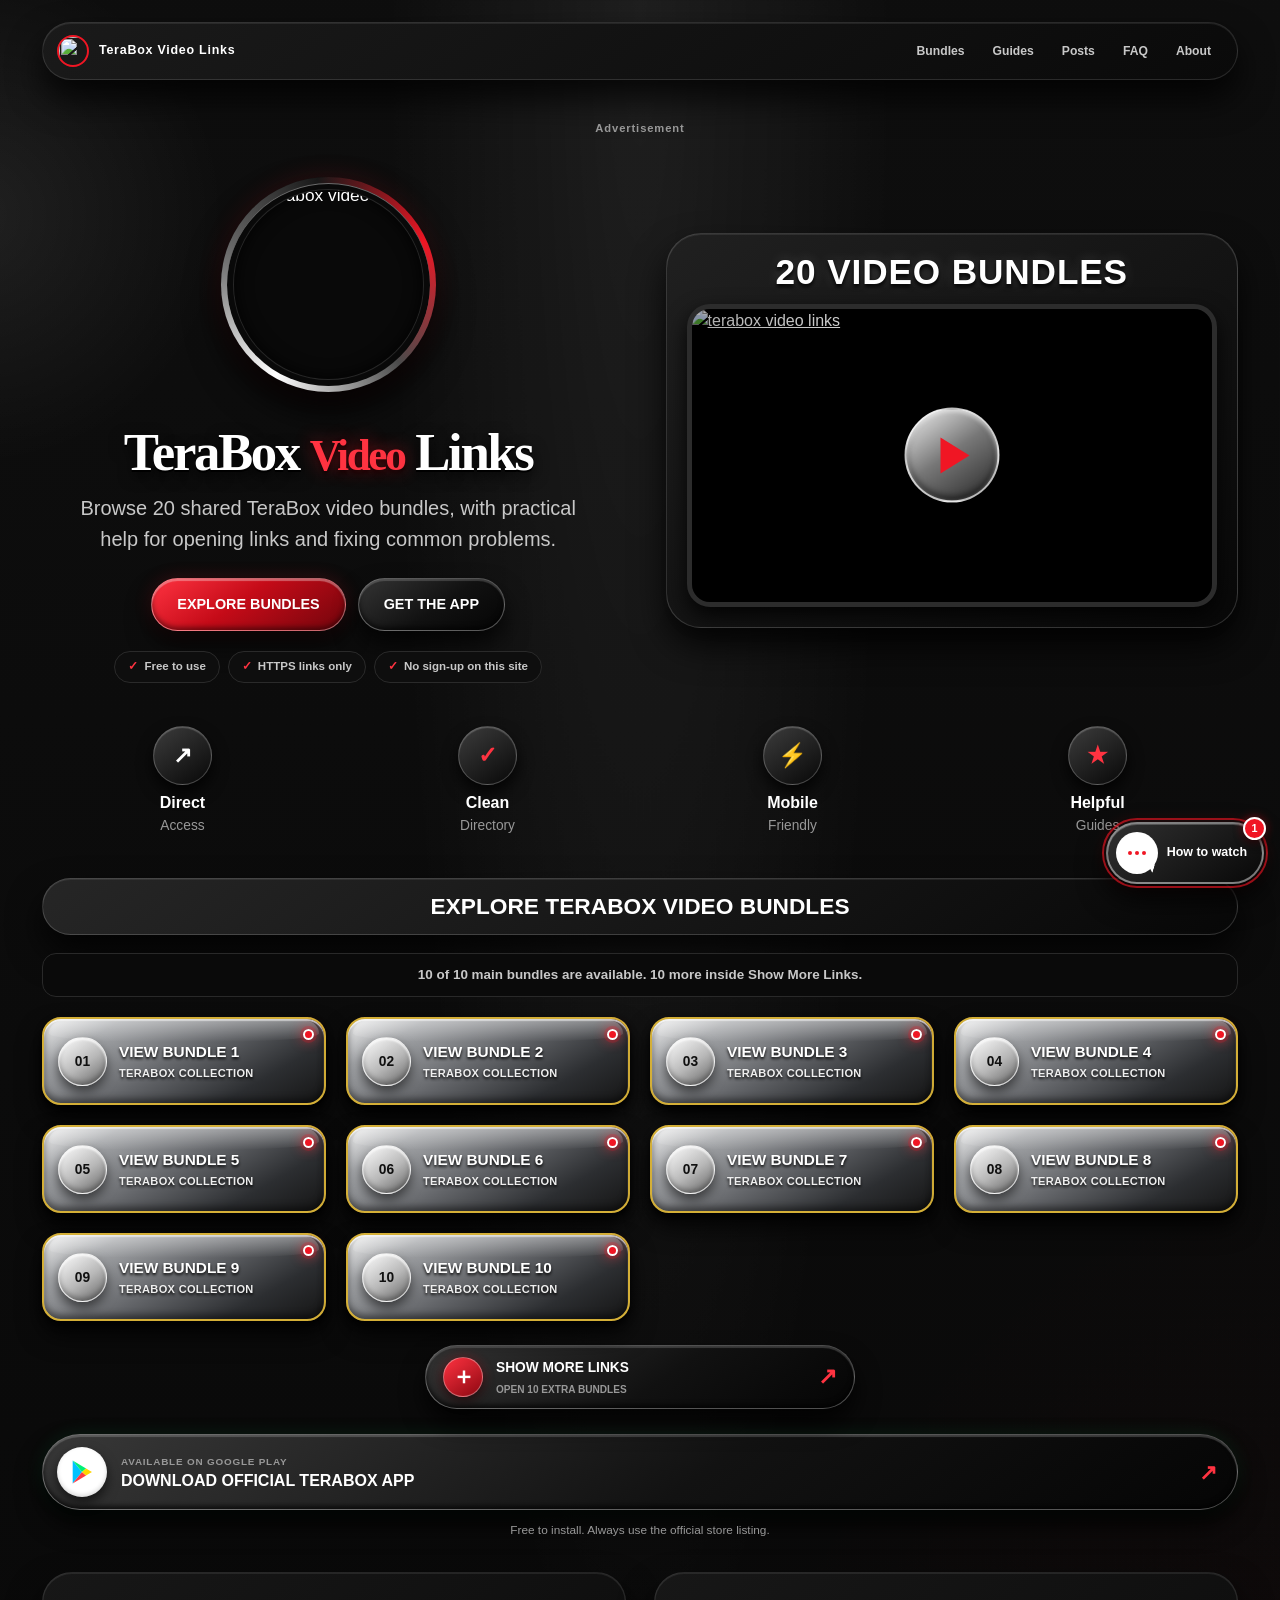
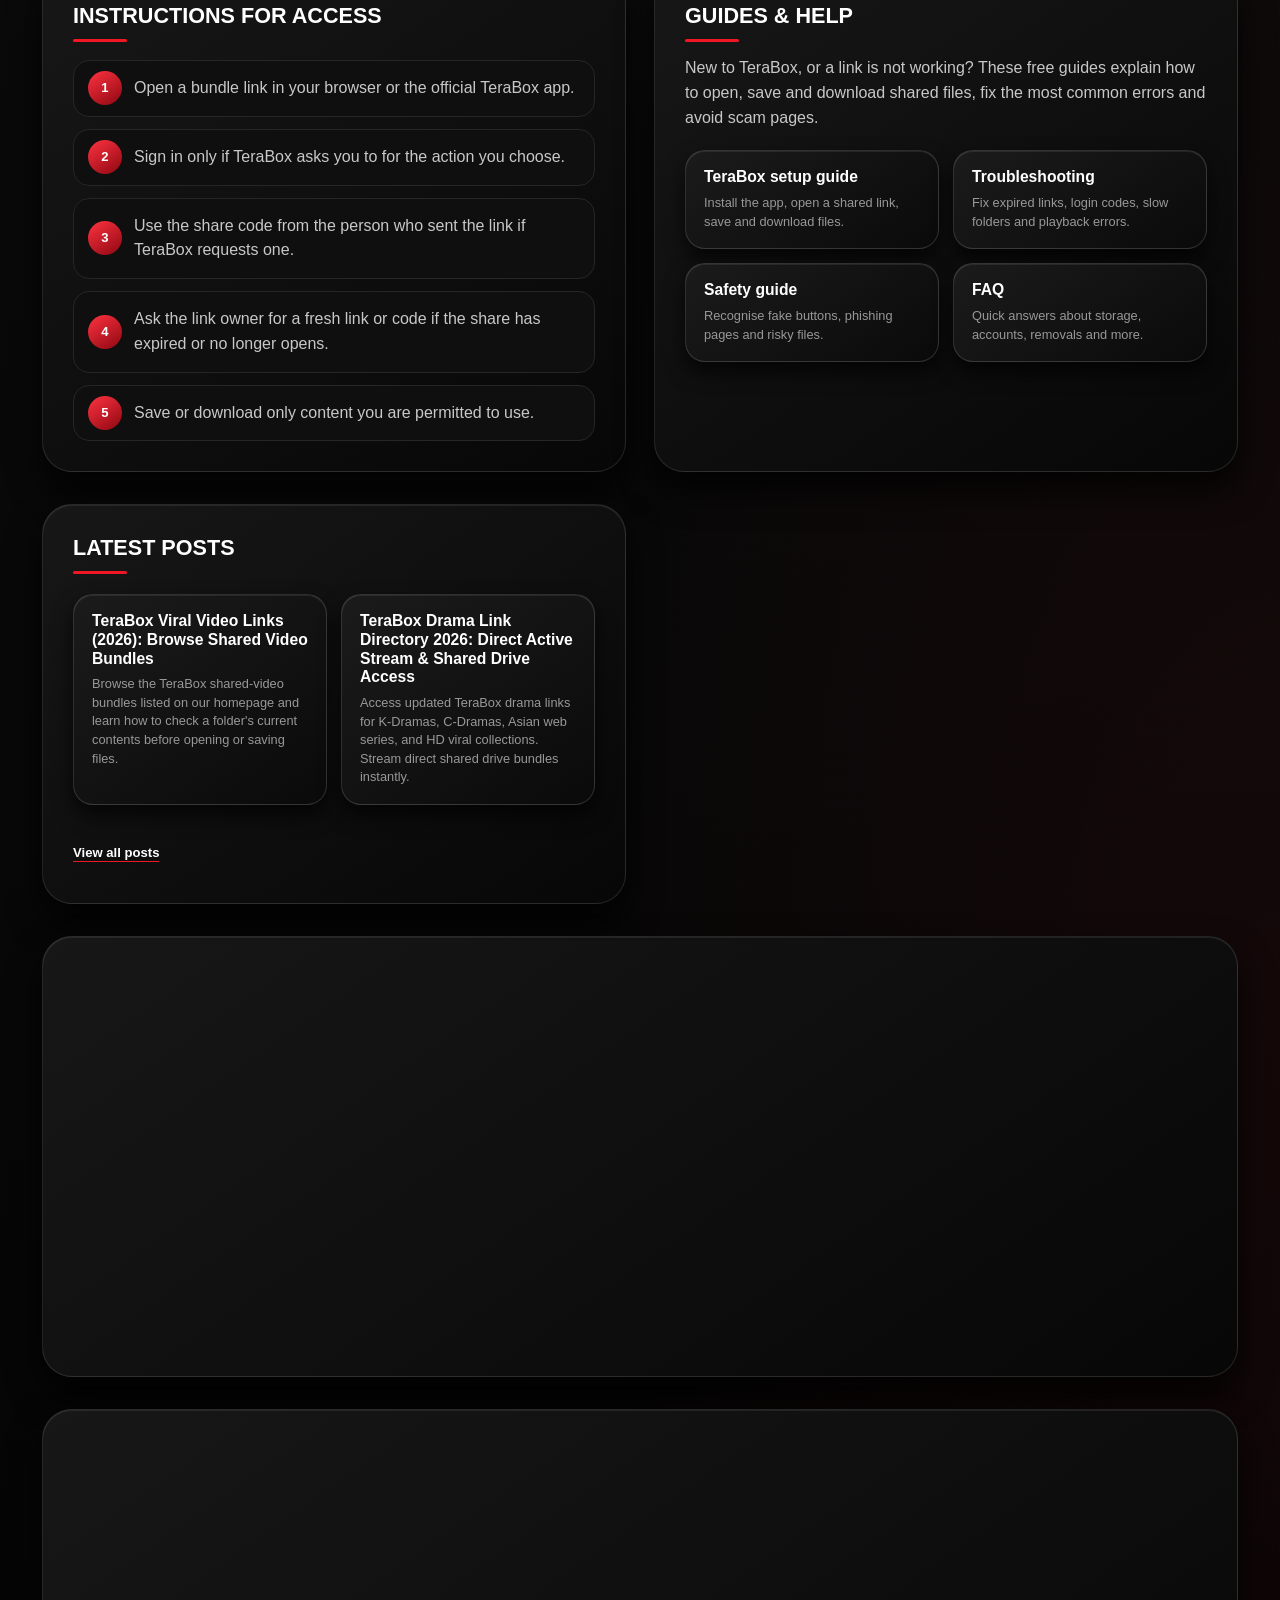
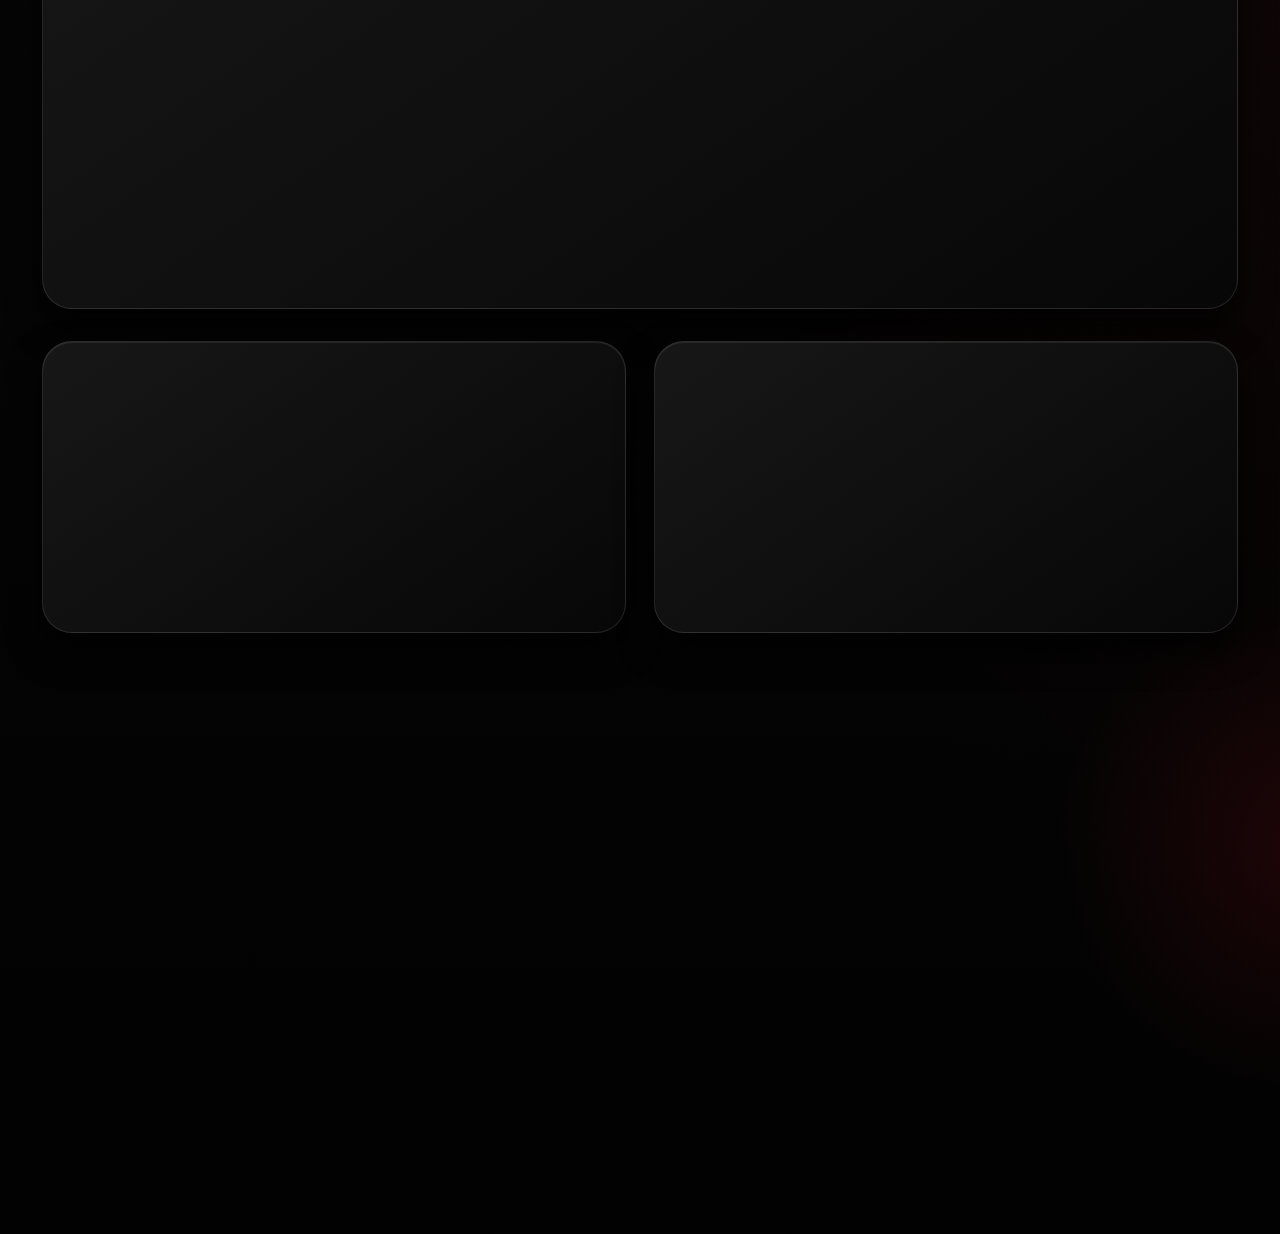
==== commit 5ffd7188: "Add files via upload" ====
--- a/index.html
+++ b/index.html
@@ -577,7 +577,7 @@
                     class="play-download"
                     href="https://play.google.com/store/apps/details?id=com.dubox.drive"
                     target="_blank"
-                    rel="noopener noreferrer external"
+                    rel="noopener noreferrer external nofollow"
                     aria-label="Download the official TeraBox app on Google Play (opens in a new tab)"
                 >
                     <span class="play-download-icon" aria-hidden="true">
@@ -645,6 +645,16 @@
                 <a class="guide-card" href="/faq"><strong>FAQ</strong><span>Quick answers about storage, accounts, removals and more.</span></a>
             </div>
         </section>
+        <!-- BEGIN AUTO-GENERATED LATEST POSTS -->
+        <section class="information-card" id="latest-posts" aria-labelledby="latest-posts-title">
+            <h2 id="latest-posts-title">LATEST POSTS</h2>
+            <div class="guide-grid">
+                <a class="guide-card" href="/posts/terabox-viral-video-link"><strong>TeraBox Viral Video Links (2026): Browse Shared Video Bundles</strong><span>Browse the TeraBox shared-video bundles listed on our homepage and learn how to check a folder&#x27;s current contents before opening or saving files.</span></a>
+                <a class="guide-card" href="/posts/terabox-drama-link-directory-2026"><strong>TeraBox Drama Link Directory 2026: Direct Active Stream &amp; Shared Drive Access</strong><span>Access updated TeraBox drama links for K-Dramas, C-Dramas, Asian web series, and HD viral collections. Stream direct shared drive bundles instantly.</span></a>
+            </div>
+            <p><a class="card-link" href="/posts">View all posts</a></p>
+        </section>
+        <!-- END AUTO-GENERATED LATEST POSTS -->
         <section
             class="information-card"
             id="faq-home"
@@ -863,7 +873,7 @@
                                 class="dialog-download-button"
                                 href="https://play.google.com/store/apps/details?id=com.dubox.drive"
                                 target="_blank"
-                                rel="noopener noreferrer external"
+                                rel="noopener noreferrer external nofollow"
                             >
                                 <span class="dialog-play-icon" aria-hidden="true">
                                     <svg viewBox="0 0 24 24" width="16" height="16" focusable="false" aria-hidden="true">
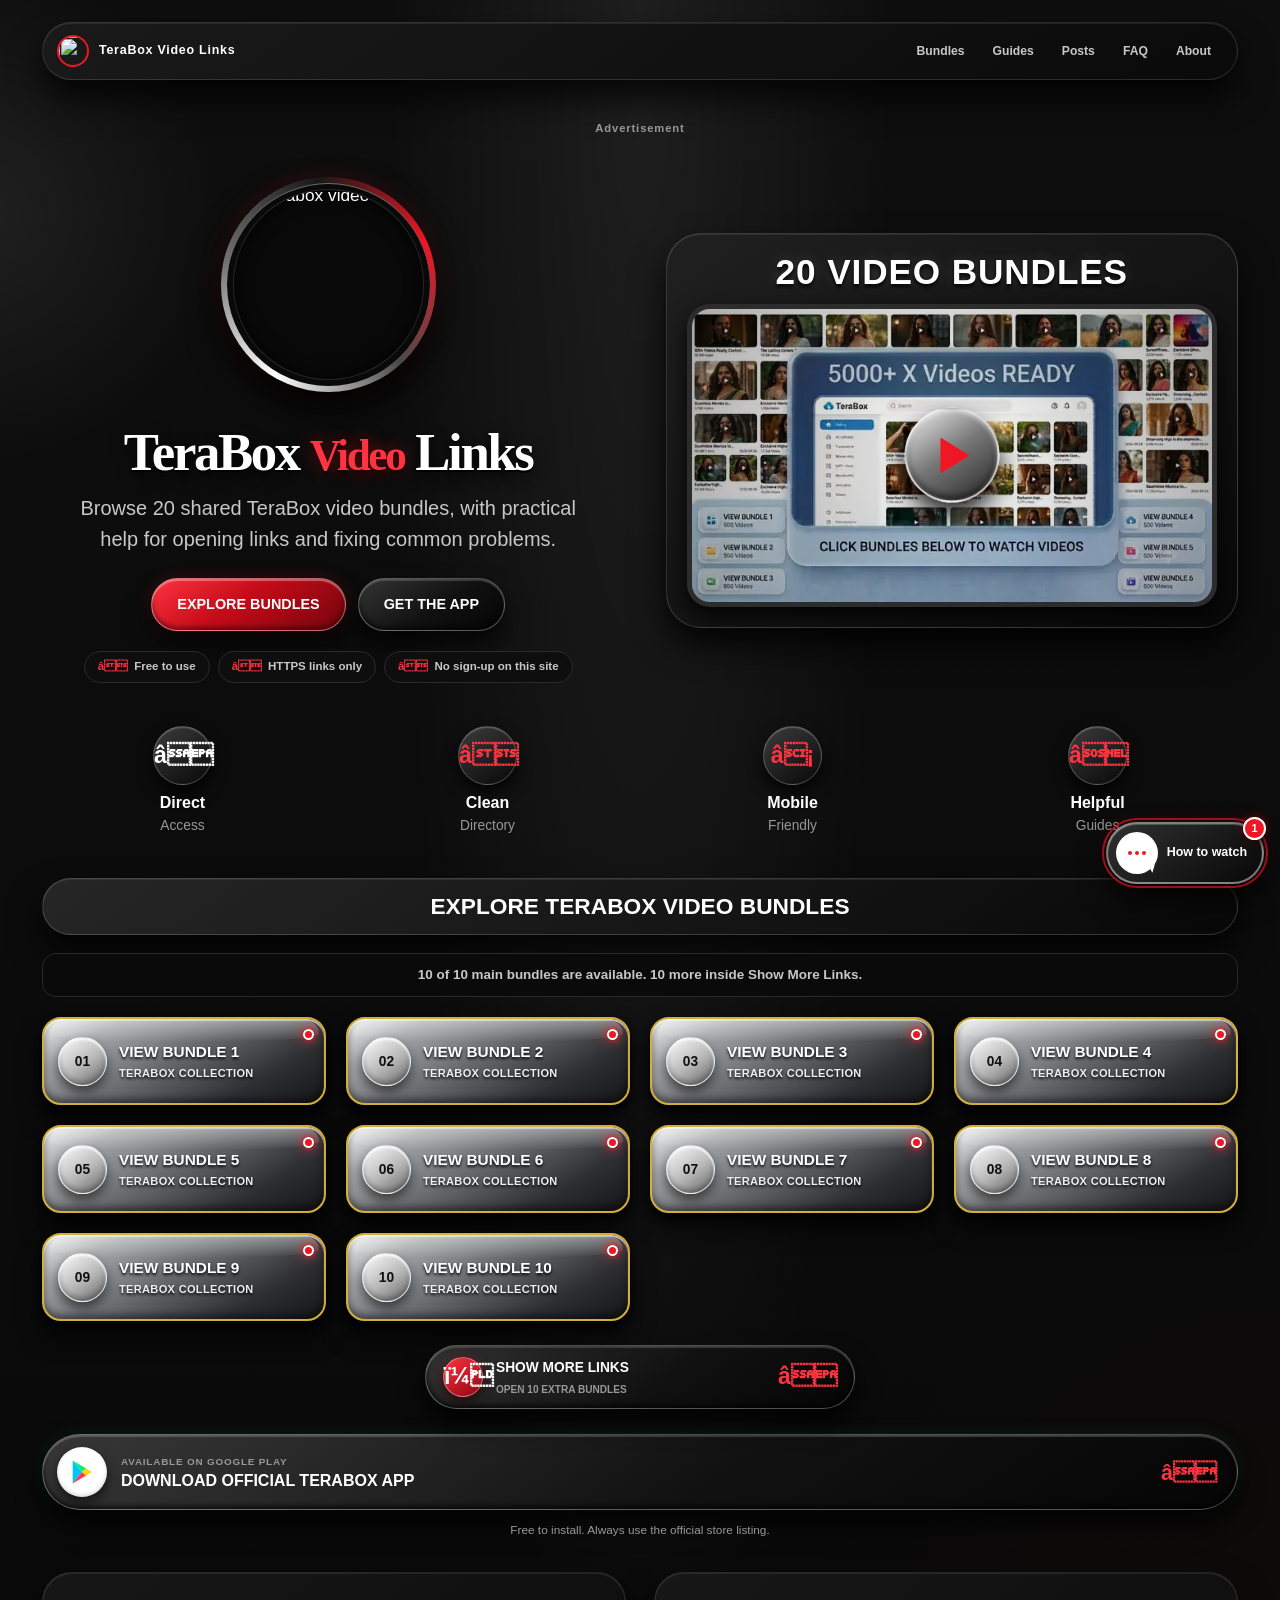
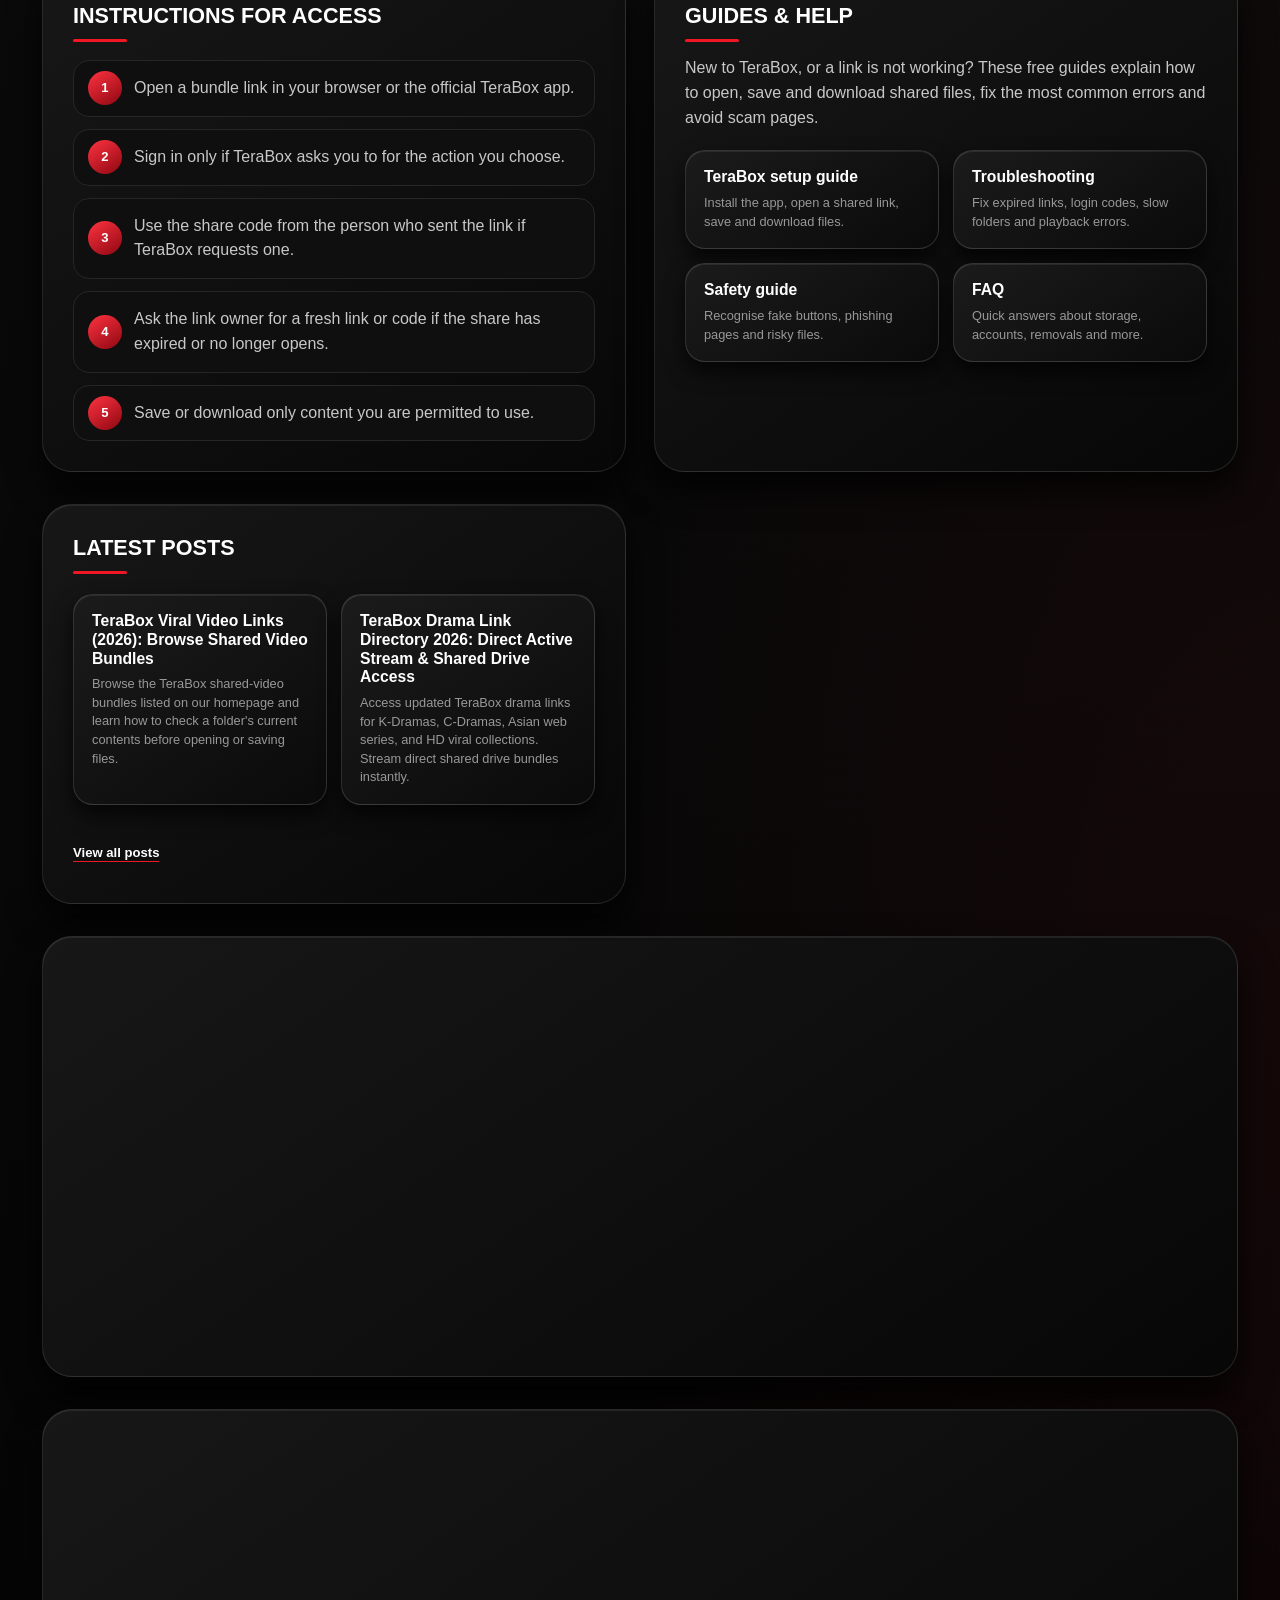
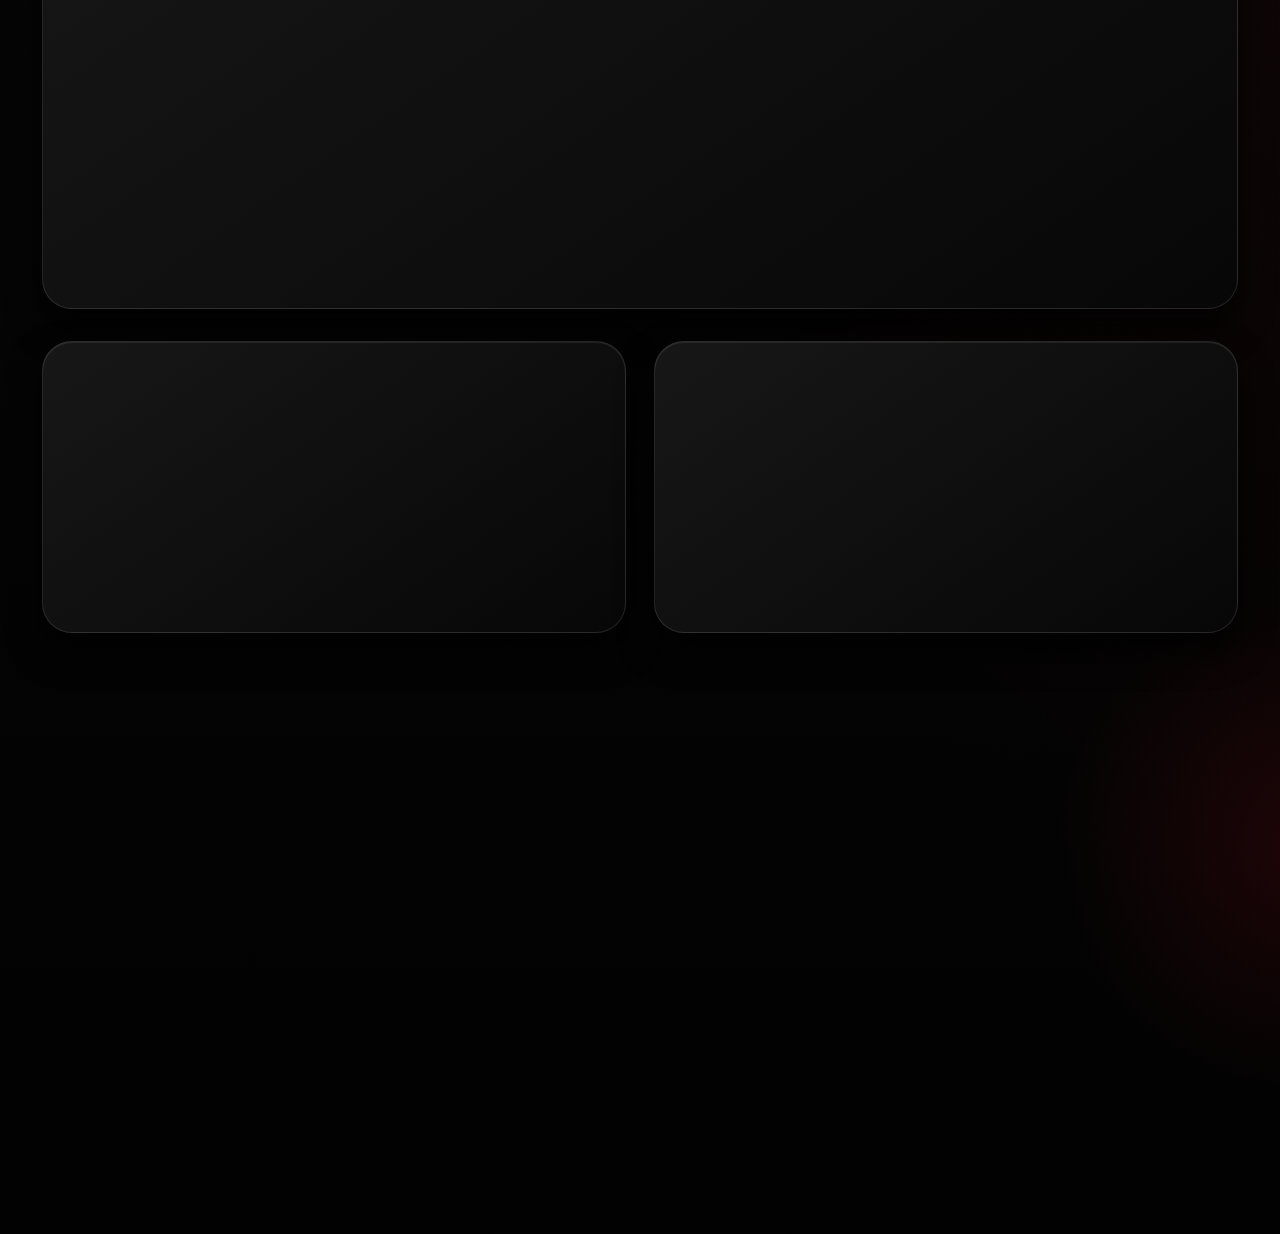
==== commit ee84a098: "perf: optimize browser assets and cache policies" ====
--- a/index.html
+++ b/index.html
@@ -30,15 +30,25 @@
     <link rel="manifest" href="/manifest.webmanifest">
     <link
         rel="icon"
-        href="/public/images/favicon.png"
+        href="/public/images/favicon-32.png"
         type="image/png"
+        sizes="32x32"
+    >
+    <link
+        rel="icon"
+        href="/public/images/favicon-192.png"
+        type="image/png"
+        sizes="192x192"
     >
     <link
         rel="apple-touch-icon"
-        href="/public/images/favicon.png"
-    >
-    <script src="/app.js" defer></script>
-    <style>:root{color-scheme:dark;--page-black:#020202;--surface-black:#080808;--panel-black:#0e0e0e;--panel-raised:#151515;--panel-soft:#1b1b1b;--silver-light:#f2f2f2;--silver:#bfc1c4;--silver-mid:#85888c;--silver-dark:#3c3e42;--white:#ffffff;--text-soft:#c8c8c8;--text-muted:#989898;--red:#f01624;--red-bright:#ff3341;--red-dark:#8d0711;--black:#000000;--content-max:1240px;--silver-shadow:0 14px 24px rgba(0,0,0,0.75),0 4px 7px rgba(0,0,0,0.8),inset 0 2px 1px rgba(255,255,255,0.72),inset 0 -4px 7px rgba(0,0,0,0.48);--panel-shadow:0 18px 34px rgba(0,0,0,0.8),inset 0 1px 0 rgba(255,255,255,0.08)}*,*::before,*::after{box-sizing:border-box}html{min-width:280px;color-scheme:dark;background:var(--page-black);scroll-behavior:smooth;scroll-padding-top:24px}body{min-height:100vh;margin:0;color:var(--white);background:radial-gradient( circle at 50% -10%,rgba(255,255,255,0.08),transparent 32% ),radial-gradient( circle at 100% 30%,rgba(240,22,36,0.07),transparent 26% ),linear-gradient( 180deg,#090909 0%,#020202 50%,#000000 100% );font-family:Arial,Helvetica,"Segoe UI",sans-serif;line-height:1.55;overflow-wrap:break-word;text-rendering:optimizeLegibility;-webkit-font-smoothing:antialiased}body.dialog-is-open{overflow:hidden}img,svg{display:block;max-width:100%}a{color:inherit}button,a{-webkit-tap-highlight-color:transparent}button{color:inherit;font:inherit}[hidden]{display:none !important}:focus-visible{outline:3px solid var(--red-bright);outline-offset:4px}::selection{color:var(--white);background:var(--red-dark)}.skip-link{position:fixed;top:10px;left:10px;z-index:9999;padding:10px 16px;color:var(--white);background:var(--red-dark);border:1px solid var(--red);border-radius:999px;font-size:0.84rem;font-weight:900;text-decoration:none;transform:translateY(-180%);transition:transform 160ms ease}.skip-link:focus{transform:translateY(0)}.site-shell{position:relative;width:100%;min-height:100vh;min-height:100dvh;margin:0;padding-top:max(22px,env(safe-area-inset-top));padding-bottom:max(115px,calc(env(safe-area-inset-bottom) + 85px));padding-inline:max(clamp(16px,5vw,42px),calc((100% - var(--content-max)) / 2),env(safe-area-inset-left));overflow:hidden;background:radial-gradient(ellipse at 50% 0%,rgba(255,255,255,0.07),transparent 28%),radial-gradient(ellipse at 100% 60%,rgba(240,22,36,0.06),transparent 40%),linear-gradient(180deg,rgba(14,14,14,0.98),rgba(2,2,2,0.99))}.site-shell::before,.site-shell::after{position:absolute;z-index:0;width:520px;height:520px;border-radius:50%;pointer-events:none;content:""}.site-shell::before{top:-45px;left:-285px;background:radial-gradient(circle,rgba(255,255,255,0.08) 0%,transparent 68%)}.site-shell::after{right:-285px;bottom:125px;background:radial-gradient(circle,rgba(240,22,36,0.11) 0%,transparent 68%)}.site-shell>*{position:relative;z-index:1}.hero-header{text-align:center}.logo-ring{display:grid;width:clamp(158px,32vw,215px);aspect-ratio:1;place-items:center;margin:0 auto;padding:7px;background:linear-gradient(#090909,#090909) padding-box,conic-gradient( from 210deg,#ffffff,#737373,#181818,#f01624,#4b4b4b,#ffffff ) border-box;border:6px solid transparent;border-radius:50%;box-shadow:0 18px 35px rgba(0,0,0,0.9),0 0 24px rgba(240,22,36,0.16),inset 0 1px rgba(255,255,255,0.4)}.logo-surface{width:100%;height:100%;overflow:hidden;background:#090909;border-radius:50%;box-shadow:inset 0 0 17px rgba(0,0,0,0.9),0 0 0 1px rgba(255,255,255,0.12)}.logo-surface img{width:100%;height:100%;border-radius:50%;object-fit:cover;object-position:center;transform:scale(1.08)}.hero-header h1{margin:clamp(22px,5vw,34px) 0 0;color:var(--white);font-family:Georgia,"Times New Roman",serif;font-size:clamp(2rem,7vw,3.3rem);font-weight:700;letter-spacing:-0.045em;line-height:1;text-shadow:0 2px 0 #000000,0 5px 15px rgba(0,0,0,0.95)}.hero-header h1 span{color:var(--red-bright);font-size:0.82em;text-shadow:0 0 18px rgba(240,22,36,0.45),0 3px 5px #000000}.hero-header>p{max-width:580px;margin:14px auto 0;color:var(--text-soft);font-size:clamp(0.95rem,3.7vw,1.25rem)}.hero-button{display:inline-flex;min-height:53px;align-items:center;justify-content:center;margin-top:23px;padding:12px 25px;color:var(--white);background:linear-gradient( 145deg,#ff3341 0%,#c50b18 45%,#72050c 100% );border:1px solid rgba(255,255,255,0.38);border-radius:999px;box-shadow:0 13px 25px rgba(0,0,0,0.75),0 0 18px rgba(240,22,36,0.2),inset 0 2px 1px rgba(255,255,255,0.35),inset 0 -3px 5px rgba(0,0,0,0.43);font-size:0.9rem;font-weight:900;text-decoration:none;transition:transform 160ms ease,filter 160ms ease,box-shadow 160ms ease}.hero-button:hover{filter:brightness(1.12);transform:translateY(-2px)}.hero-button:active{transform:translateY(2px)}.video-showcase{margin-top:clamp(31px,6vw,44px);padding:clamp(14px,3vw,20px);background:linear-gradient( 145deg,#202020,#080808 );border:1px solid rgba(255,255,255,0.16);border-radius:clamp(23px,5vw,35px);box-shadow:var(--panel-shadow)}.video-showcase h2{margin:0 0 15px;color:var(--white);font-size:clamp(1.25rem,5.3vw,2.2rem);font-weight:900;letter-spacing:0.025em;line-height:1;text-align:center;text-shadow:0 3px 4px #000000,0 0 14px rgba(255,255,255,0.16)}.preview-window{position:relative;display:block;overflow:hidden;background:#000000;border:5px solid #2c2c2c;border-radius:clamp(16px,3vw,23px);box-shadow:inset 0 0 20px rgba(0,0,0,0.9),0 9px 21px rgba(0,0,0,0.85)}.preview-window img{width:100%;height:auto;aspect-ratio:16 / 9;object-fit:cover;object-position:center}.preview-shade{position:absolute;inset:0;background:radial-gradient( circle at center,transparent,rgba(0,0,0,0.33) )}.play-button{position:absolute;top:50%;left:50%;display:grid;width:clamp(66px,14vw,95px);aspect-ratio:1;place-items:center;background:linear-gradient( 145deg,#f3f3f3,#777777 48%,#252525 );border:2px solid rgba(255,255,255,0.65);border-radius:50%;box-shadow:0 12px 25px rgba(0,0,0,0.88),inset 0 2px 4px rgba(255,255,255,0.65),inset 0 -4px 7px rgba(0,0,0,0.55);transform:translate(-50%,-50%)}.play-triangle{width:0;height:0;margin-left:8%;border-top:clamp(12px,2.8vw,18px) solid transparent;border-bottom:clamp(12px,2.8vw,18px) solid transparent;border-left:clamp(20px,4vw,29px) solid var(--red)}.features{display:grid;grid-template-columns:repeat(4,minmax(0,1fr));gap:clamp(7px,2vw,18px);margin-top:clamp(30px,6vw,43px)}.feature{display:flex;min-width:0;flex-direction:column;align-items:center;text-align:center}.feature-icon{display:grid;width:clamp(43px,9vw,59px);aspect-ratio:1;place-items:center;margin-bottom:9px;color:var(--white);background:linear-gradient( 145deg,#3c3c3c,#080808 );border:1px solid rgba(255,255,255,0.23);border-radius:50%;box-shadow:0 8px 16px rgba(0,0,0,0.8),inset 0 1px 1px rgba(255,255,255,0.2);font-size:clamp(1rem,4vw,1.45rem);font-weight:900}.feature:nth-child(1) .feature-icon::before{content:"↗"}.feature:nth-child(2) .feature-icon::before{color:var(--red-bright);content:"✓"}.feature:nth-child(3) .feature-icon::before{color:var(--red-bright);content:"⚡"}.feature:nth-child(4) .feature-icon::before{color:var(--red-bright);content:"★"}.feature strong{color:var(--white);font-size:clamp(0.72rem,3vw,1rem);line-height:1.08}.feature>span:last-child{margin-top:4px;color:var(--text-muted);font-size:clamp(0.64rem,2.6vw,0.86rem)}.rating{display:flex;flex-wrap:wrap;align-items:center;gap:8px 13px;justify-content:center;margin-top:28px;padding:13px 16px;color:var(--white);background:#111111;border:1px solid rgba(255,255,255,0.12);border-radius:17px;box-shadow:var(--panel-shadow)}.rating-stars{display:flex;gap:3px}.rating-stars>span::before{color:var(--red-bright);content:"★"}.verified-badge{display:inline-flex;align-items:center;gap:5px;color:var(--white);font-size:0.72rem;font-weight:900}.verified-check::before{display:grid;width:18px;height:18px;place-items:center;color:var(--white);background:var(--red);border-radius:50%;content:"✓";font-size:0.68rem}.promotional-disclosure{margin-top:12px;padding:12px 15px;color:var(--text-muted);background:#090909;border:1px solid #242424;border-radius:14px;font-size:0.75rem;text-align:center}.bundle-section{margin-top:clamp(27px,6vw,41px)}.section-title{margin:0;padding:15px;color:var(--white);background:linear-gradient( 145deg,#262626,#080808 );border:1px solid rgba(255,255,255,0.17);border-radius:999px;box-shadow:var(--panel-shadow);font-size:clamp(0.94rem,3.8vw,1.42rem);font-weight:900;line-height:1.1;text-align:center}.bundle-status{margin:18px 0 0;padding:11px 14px;color:var(--text-soft);background:#0a0a0a;border:1px solid #292929;border-radius:14px;font-size:0.84rem;font-weight:700;text-align:center}.bundle-status.is-unavailable{color:#ffd2d5;background:#260609;border-color:#69101a}.bundle-grid{display:grid;grid-template-columns:repeat(auto-fill,minmax(min(100%,250px),1fr));gap:clamp(14px,3vw,20px);margin-top:20px}.bundle-button{position:relative;display:flex;min-width:0;min-height:88px;align-items:center;gap:12px;padding:14px;color:var(--white);background:linear-gradient( 150deg,#f1f1f1 0%,#a5a7aa 19%,#64666a 48%,#2c2e31 76%,#151515 100% );border:1px solid rgba(255,255,255,0.68);border-bottom-color:rgba(0,0,0,0.95);border-radius:19px;box-shadow:var(--silver-shadow);text-decoration:none;text-shadow:0 2px 3px rgba(0,0,0,0.95);transform:translateY(0);transition:transform 160ms ease,filter 160ms ease,box-shadow 160ms ease}.bundle-grid:not(.extra-bundle-grid)>.bundle-button:nth-child(-n + 10){border:2px solid #d4af37}.bundle-button::before{position:absolute;inset:2px 5px auto;height:24%;background:linear-gradient( 180deg,rgba(255,255,255,0.34),transparent );border-radius:15px 15px 50% 50%;pointer-events:none;content:""}.bundle-button:hover{filter:brightness(1.1) contrast(1.04);box-shadow:0 18px 28px rgba(0,0,0,0.9),0 0 17px rgba(255,255,255,0.12),inset 0 2px 1px rgba(255,255,255,0.82),inset 0 -4px 7px rgba(0,0,0,0.55);transform:translateY(-3px)}.bundle-button:active{box-shadow:0 6px 12px rgba(0,0,0,0.8),inset 0 4px 8px rgba(0,0,0,0.5);transform:translateY(2px)}.live-dot{position:absolute;top:10px;right:10px;z-index:2;width:11px;height:11px;background:var(--red);border:2px solid var(--white);border-radius:50%}.live-dot::before,.live-dot::after{position:absolute;border-radius:50%;pointer-events:none;content:""}.live-dot::before{inset:-2px;box-shadow:0 0 0 3px rgba(240,22,36,0.22),0 0 13px rgba(255,35,49,0.9);animation:bundle-dot-glow 1.1s steps(1,end) infinite}.live-dot::after{inset:0;background:var(--black);opacity:0;animation:bundle-dot-dark 1.1s steps(1,end) infinite}@keyframes bundle-dot-glow{0%,49%{opacity:1}50%,100%{opacity:0}}@keyframes bundle-dot-dark{0%,49%{opacity:0}50%,100%{opacity:1}}.bundle-button.is-disabled{cursor:not-allowed;color:#9a9a9a;background:linear-gradient( 145deg,#4b4b4b,#171717 );border-color:#555555;box-shadow:0 8px 15px rgba(0,0,0,0.7),inset 0 1px rgba(255,255,255,0.1);opacity:0.58;pointer-events:none}.bundle-icon{position:relative;z-index:1;display:grid;width:49px;min-width:49px;aspect-ratio:1;place-items:center;color:#101010;background:linear-gradient( 145deg,#ffffff,#b7b7b7 55%,#626262 );border:1px solid rgba(255,255,255,0.7);border-radius:50%;box-shadow:0 6px 12px rgba(0,0,0,0.55),inset 0 2px 2px rgba(255,255,255,0.8),inset 0 -3px 5px rgba(0,0,0,0.28);font-size:0.86rem;font-weight:900;text-shadow:none}.bundle-copy{position:relative;z-index:1;min-width:0;padding-right:8px}.bundle-copy strong,.bundle-copy small{display:block}.bundle-copy strong{font-size:clamp(0.76rem,2.8vw,0.96rem);line-height:1.15}.bundle-copy small{margin-top:6px;color:#eeeeee;font-size:clamp(0.56rem,2vw,0.69rem);font-weight:800;letter-spacing:0.03em;line-height:1.2}.more-links-controls{display:flex;justify-content:center;margin-top:24px}.more-links-button,.close-extra-links-button{display:grid;width:min(100%,430px);min-height:64px;grid-template-columns:auto minmax(0,1fr) auto;align-items:center;gap:13px;padding:11px 17px;color:var(--white);border-radius:999px;cursor:pointer;text-align:left;transition:transform 160ms ease,filter 160ms ease,box-shadow 160ms ease}.more-links-button{background:linear-gradient( 145deg,#343434,#111111 55%,#050505 );border:1px solid rgba(255,255,255,0.28);box-shadow:0 14px 25px rgba(0,0,0,0.83),inset 0 2px 1px rgba(255,255,255,0.18),inset 0 -3px 5px rgba(0,0,0,0.7)}.more-links-symbol{display:grid;width:40px;height:40px;place-items:center;color:var(--white);background:linear-gradient( 145deg,var(--red-bright),var(--red-dark) );border:1px solid rgba(255,255,255,0.35);border-radius:50%;box-shadow:0 5px 11px rgba(0,0,0,0.6),0 0 12px rgba(240,22,36,0.3);font-size:1.45rem;font-weight:900}.more-links-button strong,.more-links-button small,.close-extra-links-button strong,.close-extra-links-button small{display:block}.more-links-button strong,.close-extra-links-button strong{font-size:0.86rem;font-weight:900}.more-links-button small,.close-extra-links-button small{margin-top:3px;color:var(--text-muted);font-size:0.63rem;font-weight:700}.more-links-arrow{color:var(--red-bright);font-size:1.45rem;font-weight:900}.more-links-button:hover,.close-extra-links-button:hover{filter:brightness(1.16);transform:translateY(-2px)}.more-links-button:active,.close-extra-links-button:active{transform:translateY(2px)}.extra-dialog{width:min(94vw,900px);max-width:900px;max-height:min(90vh,880px);max-height:min(90dvh,880px);margin:auto;padding:0;overflow:hidden;color:var(--white);background:radial-gradient(circle at 100% 0%,rgba(240,22,36,0.16),transparent 34%),linear-gradient(150deg,#171717,#050505);border:1px solid rgba(255,255,255,0.16);border-top:3px solid var(--red);border-radius:25px;box-shadow:0 30px 80px rgba(0,0,0,0.95),0 0 28px rgba(240,22,36,0.14)}.extra-dialog::backdrop{background:rgba(0,0,0,0.87);backdrop-filter:blur(6px)}.extra-dialog[open]{animation:extra-dialog-in 240ms ease both}.extra-dialog[open]::backdrop{animation:extra-backdrop-in 240ms ease both}.extra-dialog.is-closing{animation:extra-dialog-out 190ms ease both}.extra-dialog.is-closing::backdrop{animation:extra-backdrop-out 190ms ease both}@keyframes extra-dialog-in{from{opacity:0;transform:translateY(20px) scale(0.96)}to{opacity:1;transform:none}}@keyframes extra-dialog-out{from{opacity:1;transform:none}to{opacity:0;transform:translateY(14px) scale(0.97)}}@keyframes extra-backdrop-in{from{opacity:0}to{opacity:1}}@keyframes extra-backdrop-out{from{opacity:1}to{opacity:0}}.extra-dialog-panel{display:flex;max-height:min(90vh,880px);max-height:min(90dvh,880px);flex-direction:column}.extra-dialog-header{position:relative;padding:20px 66px 16px;background:linear-gradient(145deg,#242424,#0a0a0a);border-bottom:1px solid #2a2a2a}.extra-dialog-x{position:absolute;top:12px;right:12px;z-index:3;display:grid;width:44px;height:44px;place-items:center;color:var(--white);background:linear-gradient(145deg,#f42a38,#ac0914 52%,#57030a);border:1px solid rgba(255,255,255,0.4);border-radius:50%;box-shadow:0 6px 14px rgba(0,0,0,0.7),0 0 12px rgba(240,22,36,0.3);cursor:pointer;font-size:1.7rem;font-weight:900;line-height:1;transition:transform 160ms ease,filter 160ms ease}.extra-dialog-x:hover{filter:brightness(1.15);transform:rotate(90deg)}.extra-dialog-x:active{transform:scale(0.92)}.extra-dialog-body{padding:clamp(16px,4vw,24px);overflow-y:auto;overscroll-behavior:contain}.extra-dialog-body .extra-bundle-grid{margin-top:0}.extra-dialog-footer{display:flex;justify-content:center;padding:14px 19px;background:#070707;border-top:1px solid #292929}.extra-dialog-play{display:grid;width:min(100%,430px);min-height:64px;grid-template-columns:auto minmax(0,1fr) auto;align-items:center;gap:13px;padding:10px 18px 10px 12px;color:var(--white);background:linear-gradient(145deg,#343434,#111111 55%,#050505);border:1px solid rgba(255,255,255,0.35);border-radius:999px;box-shadow:0 14px 25px rgba(0,0,0,0.83),0 0 16px rgba(0,240,118,0.12),inset 0 2px 1px rgba(255,255,255,0.18),inset 0 -3px 5px rgba(0,0,0,0.7);text-decoration:none;transition:transform 160ms ease,filter 160ms ease}.extra-dialog-play:hover{filter:brightness(1.18);transform:translateY(-2px)}.extra-dialog-play:active{transform:translateY(2px)}.extra-dialog-play-icon{display:grid;width:44px;height:44px;place-items:center;background:var(--white);border-radius:50%;box-shadow:0 5px 11px rgba(0,0,0,0.6),inset 0 -2px 4px rgba(0,0,0,0.15)}.extra-dialog-play-copy{min-width:0;text-align:left}.extra-dialog-play-copy small,.extra-dialog-play-copy strong{display:block}.extra-dialog-play-copy small{color:var(--text-muted);font-size:0.62rem;font-weight:800;letter-spacing:0.06em}.extra-dialog-play-copy strong{margin-top:3px;font-size:clamp(0.84rem,3.4vw,1rem);font-weight:900;line-height:1.15}.extra-dialog-play-arrow{color:var(--red-bright);font-size:1.3rem;font-weight:900}.extra-bundles-heading{margin-bottom:4px;text-align:center}.extra-bundles-eyebrow{display:inline-block;color:var(--red-bright);font-size:0.7rem;font-weight:900;letter-spacing:0.16em}.extra-bundles-heading h3{margin:7px 0 0;color:var(--white);font-size:clamp(1.15rem,4.5vw,1.7rem);line-height:1.1}.extra-bundles-heading p{margin:9px auto 0;color:var(--text-muted);font-size:0.78rem}.extra-bundle-grid{margin-top:20px}.extra-bundle-button{background:linear-gradient( 150deg,#ededed 0%,#9d9d9d 16%,#4d4d4d 43%,#270b0d 72%,#850813 100% );border-color:rgba(255,255,255,0.67);box-shadow:0 14px 24px rgba(0,0,0,0.8),0 0 12px rgba(240,22,36,0.14),inset 0 2px 1px rgba(255,255,255,0.7),inset 0 -4px 7px rgba(0,0,0,0.5)}.extra-bundle-button .bundle-icon{color:var(--white);background:linear-gradient( 145deg,#ff4a57,#b30915 55%,#51030a );border-color:rgba(255,255,255,0.47);text-shadow:0 2px 2px rgba(0,0,0,0.7)}.extra-bundle-button.is-demo small{color:#ffd2d5}.extra-bundles-bottom-controls{display:flex;justify-content:center;margin-top:24px}.close-extra-links-button{background:linear-gradient( 145deg,#f42a38,#ac0914 52%,#57030a );border:1px solid rgba(255,255,255,0.36);box-shadow:0 14px 25px rgba(0,0,0,0.85),0 0 17px rgba(240,22,36,0.2),inset 0 2px 1px rgba(255,255,255,0.32),inset 0 -4px 6px rgba(0,0,0,0.46)}.close-extra-links-button>span:first-child{display:grid;width:40px;height:40px;place-items:center;color:var(--red-dark);background:var(--white);border-radius:50%;font-size:1.5rem;font-weight:900}.close-extra-links-button small{color:#ffe2e4}.download-button{display:grid;grid-template-columns:auto minmax(0,1fr) auto;min-height:60px;align-items:center;gap:11px;margin-top:23px;padding:12px 18px;color:var(--white);background:linear-gradient( 145deg,#333333,#111111 );border:1px solid rgba(255,255,255,0.22);border-radius:999px;box-shadow:var(--panel-shadow);font-size:clamp(0.74rem,3vw,0.94rem);text-align:center;text-decoration:none;transition:transform 160ms ease,filter 160ms ease}.download-button:hover{filter:brightness(1.18);transform:translateY(-2px)}.download-icon{display:grid;width:36px;aspect-ratio:1;place-items:center;color:var(--white);background:var(--red);border-radius:50%;font-size:1.15rem;font-weight:900}.download-icon::before{content:"↓"}.external-icon{color:var(--red-bright);font-size:1.15rem;font-weight:900}.external-icon::before{content:"↗"}.information-card{margin-top:clamp(23px,5vw,32px);padding:clamp(20px,5vw,30px);color:var(--text-soft);background:linear-gradient( 145deg,#171717,#070707 );border:1px solid rgba(255,255,255,0.11);border-radius:clamp(21px,5vw,30px);box-shadow:var(--panel-shadow)}.information-card h2{margin:0;color:var(--white);font-size:clamp(1.03rem,4vw,1.35rem);line-height:1.2}.information-card h2::after{display:block;width:54px;height:3px;margin-top:10px;background:var(--red);border-radius:999px;content:""}.information-card p,.information-card ol{margin-top:14px;margin-bottom:0}.information-card ol{padding-left:1.35rem}.information-card li + li{margin-top:9px}.information-card li::marker{color:var(--red-bright);font-weight:900}.help-launcher{position:fixed;right:max(16px,env(safe-area-inset-right));bottom:max(16px,env(safe-area-inset-bottom));z-index:500;display:flex;min-height:59px;align-items:center;gap:9px;padding:8px 15px 8px 8px;color:var(--white);background:linear-gradient( 145deg,#303030,#080808 );border:2px solid rgba(255,255,255,0.45);border-radius:999px;box-shadow:0 14px 29px rgba(0,0,0,0.88),0 0 17px rgba(240,22,36,0.17),inset 0 1px rgba(255,255,255,0.2);cursor:pointer;isolation:isolate;animation:help-launcher-float 2.4s ease-in-out infinite}.help-launcher-pulse{position:absolute;inset:-6px;z-index:-1;border:2px solid rgba(240,22,36,0.62);border-radius:inherit;animation:help-pulse 1.8s ease-out infinite}.help-launcher-icon{position:relative;display:flex;width:42px;height:42px;align-items:center;justify-content:center;gap:3px;background:var(--white);border-radius:50%}.help-launcher-icon::after{position:absolute;right:4px;bottom:2px;width:9px;height:9px;background:var(--white);clip-path:polygon(0 0,100% 0,100% 100%);content:"";transform:rotate(17deg)}.help-launcher-icon>span{position:relative;z-index:1;width:4px;height:4px;background:var(--red);border-radius:50%}.help-launcher-label{font-size:0.78rem;font-weight:900;white-space:nowrap}.help-notification{position:absolute;top:-7px;right:-4px;display:grid;width:23px;height:23px;place-items:center;color:var(--white);background:var(--red);border:2px solid var(--white);border-radius:50%;box-shadow:0 4px 9px rgba(0,0,0,0.7),0 0 10px rgba(240,22,36,0.5);font-size:0.68rem;font-weight:900}@keyframes help-launcher-float{0%,100%{transform:translateY(0)}50%{transform:translateY(-7px)}}@keyframes help-pulse{0%{opacity:0.7;transform:scale(0.94)}75%,100%{opacity:0;transform:scale(1.14)}}.access-dialog{width:min(94vw,680px);max-width:680px;max-height:min(90vh,850px);margin:auto;padding:0;overflow:hidden;color:var(--white);background:#090909;border:1px solid #4a4a4a;border-radius:25px;box-shadow:0 30px 80px rgba(0,0,0,0.95),0 0 25px rgba(240,22,36,0.12)}.access-dialog::backdrop{background:rgba(0,0,0,0.87);backdrop-filter:blur(6px)}.access-dialog-panel{display:flex;max-height:min(90vh,850px);flex-direction:column}.access-dialog-header{display:flex;align-items:center;gap:15px;justify-content:space-between;padding:17px 19px;background:linear-gradient( 145deg,#242424,#090909 );border-bottom:1px solid #303030}.access-dialog-heading{display:flex;min-width:0;align-items:center;gap:12px}.access-dialog-logo{width:54px;min-width:54px;overflow:hidden;border:2px solid var(--red);border-radius:50%}.access-dialog-logo img{width:100%;height:100%;object-fit:cover}.access-dialog-eyebrow{color:var(--red-bright);font-size:0.65rem;font-weight:900;letter-spacing:0.12em}.access-dialog-heading h2{margin:4px 0 0;color:var(--white);font-size:clamp(1rem,4vw,1.35rem);line-height:1.15}.access-dialog-close{display:grid;width:42px;min-width:42px;height:42px;place-items:center;color:var(--white);background:#1a1a1a;border:1px solid #464646;border-radius:50%;cursor:pointer;font-size:1.6rem;line-height:1}.access-dialog-close:hover{background:var(--red-dark);border-color:var(--red)}.access-dialog-body{padding:clamp(18px,4vw,27px);overflow-y:auto;overscroll-behavior:contain}.access-dialog-introduction{margin:0;color:var(--text-soft)}.access-steps{display:grid;gap:15px;margin:21px 0 0;padding:0;list-style:none}.access-steps>li{display:grid;grid-template-columns:auto minmax(0,1fr);gap:13px;padding:15px;background:#111111;border:1px solid #292929;border-radius:17px}.access-step-number{display:grid;width:36px;height:36px;place-items:center;color:var(--white);background:linear-gradient( 145deg,var(--red-bright),var(--red-dark) );border-radius:50%;font-size:0.8rem;font-weight:900}.access-steps h3{margin:0;color:var(--white);font-size:0.95rem}.access-steps p{margin:6px 0 0;color:var(--text-muted);font-size:0.82rem}.dialog-download-button{display:inline-flex;min-height:42px;align-items:center;gap:8px;margin-top:11px;padding:8px 13px;color:var(--white);background:var(--red-dark);border:1px solid var(--red);border-radius:999px;font-size:0.76rem;font-weight:900;text-decoration:none}.access-safety-notice{margin-top:19px;padding:14px;color:#ffd5d8;background:#240608;border:1px solid #651019;border-radius:15px;font-size:0.78rem}.access-dialog-footer{padding:15px 19px;background:#070707;border-top:1px solid #292929}.access-dialog-done{width:100%;min-height:50px;color:var(--white);background:linear-gradient( 145deg,var(--red-bright),var(--red-dark) );border:1px solid rgba(255,255,255,0.3);border-radius:999px;cursor:pointer;font-weight:900}.noscript-message{position:fixed;right:12px;bottom:12px;left:12px;z-index:9999;padding:14px;color:var(--white);background:#52060c;border:1px solid var(--red);border-radius:14px;text-align:center}@media (max-width:560px){.bundle-grid{grid-template-columns:1fr}.features{grid-template-columns:repeat(2,minmax(0,1fr));row-gap:21px}.bundle-button{min-height:82px}.extra-dialog{width:calc(100vw - 20px);max-height:calc(100vh - 20px);max-height:calc(100dvh - 20px);border-radius:20px}.extra-dialog-panel{max-height:calc(100vh - 20px);max-height:calc(100dvh - 20px)}.help-launcher-label{display:none}.help-launcher{width:58px;height:58px;justify-content:center;padding:7px}.access-dialog{width:calc(100vw - 20px);max-height:calc(100vh - 20px);border-radius:20px}.access-dialog-panel{max-height:calc(100vh - 20px)}}@media (max-width:360px){.site-shell{padding-inline:13px}.features{gap:7px}.feature strong{font-size:0.7rem}.more-links-button,.close-extra-links-button{padding-inline:12px}}@media (hover:none){.bundle-button:hover,.hero-button:hover,.download-button:hover,.more-links-button:hover,.close-extra-links-button:hover,.extra-dialog-play:hover{filter:none;transform:none}}@media (prefers-reduced-motion:reduce){html{scroll-behavior:auto}*,*::before,*::after{scroll-behavior:auto !important;animation-duration:0.01ms !important;animation-iteration-count:1 !important;transition-duration:0.01ms !important}.live-dot{background:var(--red)}.extra-dialog[open],.extra-dialog.is-closing,.extra-dialog[open]::backdrop,.extra-dialog.is-closing::backdrop{animation:none !important}}@media print{body,.site-shell{color:#000000;background:#ffffff;box-shadow:none}.help-launcher,.hero-button,.download-button,.more-links-controls,.extra-dialog{display:none !important}.information-card,.video-showcase{color:#000000;background:#ffffff;border:1px solid #777777;box-shadow:none}}.guide-grid {display: grid;grid-template-columns: repeat(2, minmax(0, 1fr));gap: 14px;margin-top: 20px;}.guide-card {display: block;padding: 17px 18px;color: var(--white);background: linear-gradient(145deg, #1b1b1b, #0a0a0a);border: 1px solid rgba(255, 255, 255, 0.14);border-radius: 20px;box-shadow: 0 10px 20px rgba(0, 0, 0, 0.7), inset 0 1px 0 rgba(255, 255, 255, 0.08);text-decoration: none;transition: border-color 160ms ease, transform 160ms ease;}.guide-card strong {display: block;font-size: 0.98rem;line-height: 1.2;}.guide-card span {display: block;margin-top: 7px;color: var(--text-muted);font-size: 0.8rem;font-weight: 400;line-height: 1.45;}.guide-card:hover {color: var(--white);border-color: var(--red);transform: translateY(-2px);}.information-card .guide-card {margin-top: 0;}@media (max-width: 560px) {.guide-grid {grid-template-columns: 1fr;}}@media (hover: none) {.guide-card:hover {transform: none;}}.ad-slot{margin-top:clamp(23px,5vw,32px);padding:14px 12px 16px;background:#090909;border:1px solid #242424;border-radius:20px;text-align:center}.ad-label{margin:0 0 10px;color:var(--text-muted);font-size:0.7rem;font-weight:700;letter-spacing:0.08em}.ad-frame{display:flex;max-width:100%;justify-content:center;overflow:hidden}.ad-slot-banner .ad-frame{min-height:250px;align-items:flex-start}.ad-slot-native .ad-frame{display:block;min-height:120px;text-align:left}@media print{.ad-slot{display:none !important}}.top-bar{display:flex;flex-wrap:wrap;align-items:center;justify-content:space-between;gap:8px 18px;margin:0 0 clamp(20px,4vw,30px);padding:9px 14px;background:linear-gradient(145deg,#1a1a1a,#0a0a0a);border:1px solid rgba(255,255,255,0.12);border-radius:999px;box-shadow:var(--panel-shadow)}.top-bar-brand{display:inline-flex;align-items:center;gap:10px;color:var(--white);font-size:0.78rem;font-weight:900;letter-spacing:0.06em;text-decoration:none}.top-bar-brand img{width:32px;height:32px;border:2px solid var(--red);border-radius:50%;object-fit:cover}.top-bar-links{display:flex;flex-wrap:wrap;gap:2px 4px}.top-bar-links a{display:inline-flex;min-height:38px;align-items:center;padding:6px 12px;color:var(--text-soft);border-radius:999px;font-size:0.76rem;font-weight:800;text-decoration:none;transition:color 160ms ease,background 160ms ease}.top-bar-links a:hover{color:var(--white);background:#1f1f1f}.hero-actions{display:flex;flex-wrap:wrap;gap:12px;justify-content:center;margin-top:23px}.hero-actions .hero-button{margin-top:0}.hero-button-secondary{background:linear-gradient(145deg,#343434,#111111 55%,#050505);border-color:rgba(255,255,255,0.3);box-shadow:0 13px 25px rgba(0,0,0,0.75),inset 0 2px 1px rgba(255,255,255,0.18),inset 0 -3px 5px rgba(0,0,0,0.6)}.trust-chips{display:flex;flex-wrap:wrap;gap:8px;justify-content:center;margin:20px 0 0;padding:0;list-style:none}.trust-chips li{display:inline-flex;align-items:center;gap:6px;padding:6px 13px;color:var(--text-soft);background:#0e0e0e;border:1px solid #2a2a2a;border-radius:999px;font-size:0.72rem;font-weight:800}.trust-chips li::before{color:var(--red-bright);content:"✓";font-weight:900}.app-download{margin-top:25px;text-align:center}.play-download{display:grid;min-height:74px;grid-template-columns:auto minmax(0,1fr) auto;align-items:center;gap:14px;padding:12px 20px 12px 14px;color:var(--white);text-align:left;text-decoration:none;background:linear-gradient(145deg,#383838,#121212 55%,#050505);border:1px solid rgba(255,255,255,0.3);border-radius:999px;box-shadow:0 14px 26px rgba(0,0,0,0.85),0 0 18px rgba(0,240,118,0.1),inset 0 2px 1px rgba(255,255,255,0.2),inset 0 -3px 5px rgba(0,0,0,0.7);transition:transform 160ms ease,filter 160ms ease}.play-download:hover{filter:brightness(1.15);transform:translateY(-2px)}.play-download:active{transform:translateY(2px)}.play-download-icon{display:grid;width:50px;height:50px;place-items:center;background:var(--white);border-radius:50%;box-shadow:0 6px 12px rgba(0,0,0,0.6),inset 0 -2px 4px rgba(0,0,0,0.15)}.play-download-copy{min-width:0}.play-download-copy small,.play-download-copy strong{display:block}.play-download-copy small{color:var(--text-muted);font-size:0.62rem;font-weight:800;letter-spacing:0.08em}.play-download-copy strong{margin-top:3px;font-size:clamp(0.76rem,3.2vw,1rem);font-weight:900;line-height:1.15}.play-download-arrow{color:var(--red-bright);font-size:1.35rem;font-weight:900}.app-download-note{margin:11px 0 0;color:var(--text-muted);font-size:0.74rem}.dialog-play-icon{display:grid;width:26px;height:26px;place-items:center;background:var(--white);border-radius:50%}.information-card .step-cards{display:grid;gap:12px;margin-top:18px;padding-left:0;list-style:none;counter-reset:home-step}.step-cards>li{position:relative;margin:0 !important;padding:15px 15px 15px 60px;background:#0f0f0f;border:1px solid #262626;border-radius:16px;counter-increment:home-step}.step-cards>li::before{position:absolute;top:50%;left:14px;display:grid;width:34px;height:34px;place-items:center;color:var(--white);background:linear-gradient(145deg,var(--red-bright),var(--red-dark));border-radius:50%;content:counter(home-step);font-size:0.82rem;font-weight:900;transform:translateY(-50%)}.faq-list{display:grid;gap:10px;margin-top:18px}.faq-list details{overflow:hidden;background:#0f0f0f;border:1px solid #262626;border-radius:16px}.faq-list details[open]{border-color:#5a141b}.faq-list summary{display:flex;min-height:54px;align-items:center;justify-content:space-between;gap:12px;padding:12px 16px;color:var(--white);cursor:pointer;font-size:0.9rem;font-weight:800;list-style:none}.faq-list summary::-webkit-details-marker{display:none}.faq-list summary::after{flex:none;color:var(--red-bright);content:"+";font-size:1.35rem;font-weight:900}.faq-list details[open] summary::after{content:"\2212"}.faq-list details p{margin:0;padding:0 16px 16px;font-size:0.86rem}.card-link{display:inline-flex;min-height:40px;align-items:center;margin-top:14px;color:var(--white);font-size:0.82rem;font-weight:800;text-decoration-color:var(--red);text-underline-offset:4px}.card-link:hover{color:var(--red-bright)}@media (max-width:480px){.top-bar{justify-content:center;border-radius:22px}.play-download{gap:11px;padding-right:16px}.play-download-icon{width:44px;height:44px}.hero-actions .hero-button{width:100%}}@media (hover:none){.play-download:hover{filter:none;transform:none}}@media print{.top-bar,.app-download,.hero-actions,.trust-chips{display:none !important}}.ad-slot-banner .ad-frame{overflow:visible}@media (max-width:360px){.ad-slot{padding:12px 6px 14px}}.ad-slot.is-pending{height:0;margin-block:0;padding-block:0;border-top-width:0;border-bottom-width:0;overflow:hidden}.site-footer{margin-top:clamp(36px,7vw,52px);color:var(--text-muted);text-align:center}.footer-divider{height:1px;background:linear-gradient(90deg,transparent,rgba(255,255,255,0.32) 28%,var(--red) 50%,rgba(255,255,255,0.32) 72%,transparent);box-shadow:0 0 14px rgba(240,22,36,0.28)}.footer-brand{display:flex;flex-direction:column;align-items:center;margin-top:30px}.footer-logo{width:62px;height:62px;padding:3px;object-fit:cover;background:linear-gradient(#090909,#090909) padding-box,conic-gradient(from 210deg,#ffffff,#737373,#181818,#f01624,#4b4b4b,#ffffff) border-box;border:3px solid transparent;border-radius:50%;box-shadow:0 10px 20px rgba(0,0,0,0.85),0 0 16px rgba(240,22,36,0.16)}.footer-brand strong{margin-top:13px;color:var(--white);font-family:Georgia,"Times New Roman",serif;font-size:1.12rem;letter-spacing:0.14em;line-height:1.2;text-shadow:0 3px 8px rgba(0,0,0,0.9)}.footer-brand span{margin-top:5px;font-size:0.78rem}.footer-group{margin-top:28px}.footer-heading{display:flex;align-items:center;gap:14px;margin:0;color:var(--red-bright);font-size:0.68rem;font-weight:900;letter-spacing:0.22em;text-transform:uppercase}.footer-heading::before,.footer-heading::after{height:1px;flex:1;content:""}.footer-heading::before{background:linear-gradient(90deg,transparent,#454545)}.footer-heading::after{background:linear-gradient(270deg,transparent,#454545)}.footer-links{display:flex;flex-wrap:wrap;justify-content:center;gap:2px 4px;margin:8px 0 0;padding:0;list-style:none}.footer-links a{display:inline-flex;min-height:40px;align-items:center;padding:0 11px;color:var(--text-soft);font-size:0.82rem;font-weight:700;text-decoration:none;transition:color 160ms ease,text-shadow 160ms ease}.footer-links a:hover{color:var(--red-bright);text-shadow:0 0 12px rgba(240,22,36,0.4)}.footer-notice{max-width:520px;margin:28px auto 0;font-size:0.74rem}.footer-copy{margin:14px 0 0;font-size:0.76rem;letter-spacing:0.02em}@media print{.site-footer{color:#000000}.footer-divider{background:#777777;box-shadow:none}}.hero-grid{display:block}.content-grid{display:grid;grid-template-columns:minmax(0,1fr);column-gap:clamp(16px,2.5vw,28px)}.content-grid>*{min-width:0}@media (min-width:900px){.content-grid{grid-template-columns:repeat(2,minmax(0,1fr))}.content-grid>#faq-home,.content-grid>#safety-home,.content-grid>.ad-slot{grid-column:1 / -1}}@media (min-width:960px){.hero-grid{display:grid;grid-template-columns:repeat(2,minmax(0,1fr));gap:clamp(24px,4vw,56px);align-items:center}.hero-grid .video-showcase{margin-top:0}.hero-header>p{max-width:520px}}@media (min-width:1100px){.features{gap:24px}.bundle-grid{gap:20px}}@media (min-width:1800px){html{font-size:112.5%}:root{--content-max:1500px}}@media (min-width:2400px){html{font-size:125%}:root{--content-max:1760px}}.content-grid>.information-card{content-visibility:auto;contain-intrinsic-size:auto 360px}.site-footer{content-visibility:auto;contain-intrinsic-size:auto 480px}@media print{.content-grid>.information-card,.site-footer{content-visibility:visible}}.extra-dialog-main{position:relative;display:flex;flex:1 1 auto;min-height:0;flex-direction:column;overflow:hidden}.extra-dialog-body{flex:1 1 auto;min-height:0}.extra-scroll-fade{position:absolute;right:0;bottom:0;left:0;z-index:1;height:96px;background:linear-gradient(180deg,rgba(5,5,5,0),rgba(5,5,5,0.94) 82%);opacity:0;pointer-events:none;transition:opacity 180ms ease}.extra-dialog-main.has-more .extra-scroll-fade{opacity:1}.extra-scroll-hint{position:absolute;bottom:12px;left:50%;z-index:2;display:inline-flex;min-height:44px;align-items:center;gap:9px;padding:8px 18px 8px 10px;color:var(--white);background:linear-gradient(145deg,#f42a38,#ac0914 52%,#57030a);border:1px solid rgba(255,255,255,0.4);border-radius:999px;box-shadow:0 10px 22px rgba(0,0,0,0.85),0 0 16px rgba(240,22,36,0.35);cursor:pointer;font-size:0.74rem;font-weight:900;letter-spacing:0.04em;white-space:nowrap;transform:translateX(-50%)}.extra-scroll-hint:hover{filter:brightness(1.15)}.extra-scroll-hint-arrow{display:grid;width:28px;height:28px;place-items:center;color:var(--red-dark);background:var(--white);border-radius:50%;font-size:1rem;line-height:1;animation:extra-hint-bounce 1.2s ease-in-out infinite}@keyframes extra-hint-bounce{0%,100%{transform:translateY(-2px)}50%{transform:translateY(3px)}}@media (max-width:560px){.extra-dialog-header{padding:13px 54px 11px}.extra-dialog-x{top:8px;right:8px;width:40px;height:40px}.extra-dialog-body{padding:14px}.extra-bundle-grid{gap:11px}.extra-bundle-grid .bundle-button{min-height:68px;padding:10px 12px}.extra-bundle-grid .bundle-icon{width:42px;min-width:42px}.extra-dialog-footer{padding:10px 14px}.extra-dialog-play{min-height:56px}}</style>
+        href="/public/images/favicon-180.png"
+        sizes="180x180"
+    >
+    <script src="/app.25692721b5ba.min.js" defer></script>
+    <style>:root{color-scheme:dark;--page-black:#020202;--surface-black:#080808;--panel-black:#0e0e0e;--panel-raised:#151515;--panel-soft:#1b1b1b;--silver-light:#f2f2f2;--silver:#bfc1c4;--silver-mid:#85888c;--silver-dark:#3c3e42;--white:#ffffff;--text-soft:#c8c8c8;--text-muted:#989898;--red:#f01624;--red-bright:#ff3341;--red-dark:#8d0711;--black:#000000;--content-max:1240px;--silver-shadow:0 14px 24px rgba(0,0,0,0.75),0 4px 7px rgba(0,0,0,0.8),inset 0 2px 1px rgba(255,255,255,0.72),inset 0 -4px 7px rgba(0,0,0,0.48);--panel-shadow:0 18px 34px rgba(0,0,0,0.8),inset 0 1px 0 rgba(255,255,255,0.08)}*,*::before,*::after{box-sizing:border-box}html{min-width:280px;color-scheme:dark;background:var(--page-black);scroll-behavior:smooth;scroll-padding-top:24px}body{min-height:100vh;margin:0;color:var(--white);background:radial-gradient( circle at 50% -10%,rgba(255,255,255,0.08),transparent 32% ),radial-gradient( circle at 100% 30%,rgba(240,22,36,0.07),transparent 26% ),linear-gradient( 180deg,#090909 0%,#020202 50%,#000000 100% );font-family:Arial,Helvetica,"Segoe UI",sans-serif;line-height:1.55;overflow-wrap:break-word;text-rendering:optimizeLegibility;-webkit-font-smoothing:antialiased}body.dialog-is-open{overflow:hidden}img,svg{display:block;max-width:100%}a{color:inherit}button,a{-webkit-tap-highlight-color:transparent}button{color:inherit;font:inherit}[hidden]{display:none !important}:focus-visible{outline:3px solid var(--red-bright);outline-offset:4px}::selection{color:var(--white);background:var(--red-dark)}.skip-link{position:fixed;top:10px;left:10px;z-index:9999;padding:10px 16px;color:var(--white);background:var(--red-dark);border:1px solid var(--red);border-radius:999px;font-size:0.84rem;font-weight:900;text-decoration:none;transform:translateY(-180%);transition:transform 160ms ease}.skip-link:focus{transform:translateY(0)}.site-shell{position:relative;width:100%;min-height:100vh;min-height:100dvh;margin:0;padding-top:max(22px,env(safe-area-inset-top));padding-bottom:max(115px,calc(env(safe-area-inset-bottom) + 85px));padding-inline:max(clamp(16px,5vw,42px),calc((100% - var(--content-max)) / 2),env(safe-area-inset-left));overflow:hidden;background:radial-gradient(ellipse at 50% 0%,rgba(255,255,255,0.07),transparent 28%),radial-gradient(ellipse at 100% 60%,rgba(240,22,36,0.06),transparent 40%),linear-gradient(180deg,rgba(14,14,14,0.98),rgba(2,2,2,0.99))}.site-shell::before,.site-shell::after{position:absolute;z-index:0;width:520px;height:520px;border-radius:50%;pointer-events:none;content:""}.site-shell::before{top:-45px;left:-285px;background:radial-gradient(circle,rgba(255,255,255,0.08) 0%,transparent 68%)}.site-shell::after{right:-285px;bottom:125px;background:radial-gradient(circle,rgba(240,22,36,0.11) 0%,transparent 68%)}.site-shell>*{position:relative;z-index:1}.hero-header{text-align:center}.logo-ring{display:grid;width:clamp(158px,32vw,215px);aspect-ratio:1;place-items:center;margin:0 auto;padding:7px;background:linear-gradient(#090909,#090909) padding-box,conic-gradient( from 210deg,#ffffff,#737373,#181818,#f01624,#4b4b4b,#ffffff ) border-box;border:6px solid transparent;border-radius:50%;box-shadow:0 18px 35px rgba(0,0,0,0.9),0 0 24px rgba(240,22,36,0.16),inset 0 1px rgba(255,255,255,0.4)}.logo-surface{width:100%;height:100%;overflow:hidden;background:#090909;border-radius:50%;box-shadow:inset 0 0 17px rgba(0,0,0,0.9),0 0 0 1px rgba(255,255,255,0.12)}.logo-surface img{width:100%;height:100%;border-radius:50%;object-fit:cover;object-position:center;transform:scale(1.08)}.hero-header h1{margin:clamp(22px,5vw,34px) 0 0;color:var(--white);font-family:Georgia,"Times New Roman",serif;font-size:clamp(2rem,7vw,3.3rem);font-weight:700;letter-spacing:-0.045em;line-height:1;text-shadow:0 2px 0 #000000,0 5px 15px rgba(0,0,0,0.95)}.hero-header h1 span{color:var(--red-bright);font-size:0.82em;text-shadow:0 0 18px rgba(240,22,36,0.45),0 3px 5px #000000}.hero-header>p{max-width:580px;margin:14px auto 0;color:var(--text-soft);font-size:clamp(0.95rem,3.7vw,1.25rem)}.hero-button{display:inline-flex;min-height:53px;align-items:center;justify-content:center;margin-top:23px;padding:12px 25px;color:var(--white);background:linear-gradient( 145deg,#ff3341 0%,#c50b18 45%,#72050c 100% );border:1px solid rgba(255,255,255,0.38);border-radius:999px;box-shadow:0 13px 25px rgba(0,0,0,0.75),0 0 18px rgba(240,22,36,0.2),inset 0 2px 1px rgba(255,255,255,0.35),inset 0 -3px 5px rgba(0,0,0,0.43);font-size:0.9rem;font-weight:900;text-decoration:none;transition:transform 160ms ease,filter 160ms ease,box-shadow 160ms ease}.hero-button:hover{filter:brightness(1.12);transform:translateY(-2px)}.hero-button:active{transform:translateY(2px)}.video-showcase{margin-top:clamp(31px,6vw,44px);padding:clamp(14px,3vw,20px);background:linear-gradient( 145deg,#202020,#080808 );border:1px solid rgba(255,255,255,0.16);border-radius:clamp(23px,5vw,35px);box-shadow:var(--panel-shadow)}.video-showcase h2{margin:0 0 15px;color:var(--white);font-size:clamp(1.25rem,5.3vw,2.2rem);font-weight:900;letter-spacing:0.025em;line-height:1;text-align:center;text-shadow:0 3px 4px #000000,0 0 14px rgba(255,255,255,0.16)}.preview-window{position:relative;display:block;overflow:hidden;background:#000000;border:5px solid #2c2c2c;border-radius:clamp(16px,3vw,23px);box-shadow:inset 0 0 20px rgba(0,0,0,0.9),0 9px 21px rgba(0,0,0,0.85)}.preview-window img{width:100%;height:auto;aspect-ratio:16 / 9;object-fit:cover;object-position:center}.preview-shade{position:absolute;inset:0;background:radial-gradient( circle at center,transparent,rgba(0,0,0,0.33) )}.play-button{position:absolute;top:50%;left:50%;display:grid;width:clamp(66px,14vw,95px);aspect-ratio:1;place-items:center;background:linear-gradient( 145deg,#f3f3f3,#777777 48%,#252525 );border:2px solid rgba(255,255,255,0.65);border-radius:50%;box-shadow:0 12px 25px rgba(0,0,0,0.88),inset 0 2px 4px rgba(255,255,255,0.65),inset 0 -4px 7px rgba(0,0,0,0.55);transform:translate(-50%,-50%)}.play-triangle{width:0;height:0;margin-left:8%;border-top:clamp(12px,2.8vw,18px) solid transparent;border-bottom:clamp(12px,2.8vw,18px) solid transparent;border-left:clamp(20px,4vw,29px) solid var(--red)}.features{display:grid;grid-template-columns:repeat(4,minmax(0,1fr));gap:clamp(7px,2vw,18px);margin-top:clamp(30px,6vw,43px)}.feature{display:flex;min-width:0;flex-direction:column;align-items:center;text-align:center}.feature-icon{display:grid;width:clamp(43px,9vw,59px);aspect-ratio:1;place-items:center;margin-bottom:9px;color:var(--white);background:linear-gradient( 145deg,#3c3c3c,#080808 );border:1px solid rgba(255,255,255,0.23);border-radius:50%;box-shadow:0 8px 16px rgba(0,0,0,0.8),inset 0 1px 1px rgba(255,255,255,0.2);font-size:clamp(1rem,4vw,1.45rem);font-weight:900}.feature:nth-child(1) .feature-icon::before{content:"â"}.feature:nth-child(2) .feature-icon::before{color:var(--red-bright);content:"â"}.feature:nth-child(3) .feature-icon::before{color:var(--red-bright);content:"â¡"}.feature:nth-child(4) .feature-icon::before{color:var(--red-bright);content:"â+"}.feature strong{color:var(--white);font-size:clamp(0.72rem,3vw,1rem);line-height:1.08}.feature>span:last-child{margin-top:4px;color:var(--text-muted);font-size:clamp(0.64rem,2.6vw,0.86rem)}.rating{display:flex;flex-wrap:wrap;align-items:center;gap:8px 13px;justify-content:center;margin-top:28px;padding:13px 16px;color:var(--white);background:#111111;border:1px solid rgba(255,255,255,0.12);border-radius:17px;box-shadow:var(--panel-shadow)}.rating-stars{display:flex;gap:3px}.rating-stars>span::before{color:var(--red-bright);content:"â+"}.verified-badge{display:inline-flex;align-items:center;gap:5px;color:var(--white);font-size:0.72rem;font-weight:900}.verified-check::before{display:grid;width:18px;height:18px;place-items:center;color:var(--white);background:var(--red);border-radius:50%;content:"â";font-size:0.68rem}.promotional-disclosure{margin-top:12px;padding:12px 15px;color:var(--text-muted);background:#090909;border:1px solid #242424;border-radius:14px;font-size:0.75rem;text-align:center}.bundle-section{margin-top:clamp(27px,6vw,41px)}.section-title{margin:0;padding:15px;color:var(--white);background:linear-gradient( 145deg,#262626,#080808 );border:1px solid rgba(255,255,255,0.17);border-radius:999px;box-shadow:var(--panel-shadow);font-size:clamp(0.94rem,3.8vw,1.42rem);font-weight:900;line-height:1.1;text-align:center}.bundle-status{margin:18px 0 0;padding:11px 14px;color:var(--text-soft);background:#0a0a0a;border:1px solid #292929;border-radius:14px;font-size:0.84rem;font-weight:700;text-align:center}.bundle-status.is-unavailable{color:#ffd2d5;background:#260609;border-color:#69101a}.bundle-grid{display:grid;grid-template-columns:repeat(auto-fill,minmax(min(100%,250px),1fr));gap:clamp(14px,3vw,20px);margin-top:20px}.bundle-button{position:relative;display:flex;min-width:0;min-height:88px;align-items:center;gap:12px;padding:14px;color:var(--white);background:linear-gradient( 150deg,#f1f1f1 0%,#a5a7aa 19%,#64666a 48%,#2c2e31 76%,#151515 100% );border:1px solid rgba(255,255,255,0.68);border-bottom-color:rgba(0,0,0,0.95);border-radius:19px;box-shadow:var(--silver-shadow);text-decoration:none;text-shadow:0 2px 3px rgba(0,0,0,0.95);transform:translateY(0);transition:transform 160ms ease,filter 160ms ease,box-shadow 160ms ease}.bundle-grid:not(.extra-bundle-grid)>.bundle-button:nth-child(-n + 10){border:2px solid #d4af37}.bundle-button::before{position:absolute;inset:2px 5px auto;height:24%;background:linear-gradient( 180deg,rgba(255,255,255,0.34),transparent );border-radius:15px 15px 50% 50%;pointer-events:none;content:""}.bundle-button:hover{filter:brightness(1.1) contrast(1.04);box-shadow:0 18px 28px rgba(0,0,0,0.9),0 0 17px rgba(255,255,255,0.12),inset 0 2px 1px rgba(255,255,255,0.82),inset 0 -4px 7px rgba(0,0,0,0.55);transform:translateY(-3px)}.bundle-button:active{box-shadow:0 6px 12px rgba(0,0,0,0.8),inset 0 4px 8px rgba(0,0,0,0.5);transform:translateY(2px)}.live-dot{position:absolute;top:10px;right:10px;z-index:2;width:11px;height:11px;background:var(--red);border:2px solid var(--white);border-radius:50%}.live-dot::before,.live-dot::after{position:absolute;border-radius:50%;pointer-events:none;content:""}.live-dot::before{inset:-2px;box-shadow:0 0 0 3px rgba(240,22,36,0.22),0 0 13px rgba(255,35,49,0.9);animation:bundle-dot-glow 1.1s steps(1,end) infinite}.live-dot::after{inset:0;background:var(--black);opacity:0;animation:bundle-dot-dark 1.1s steps(1,end) infinite}@keyframes bundle-dot-glow{0%,49%{opacity:1}50%,100%{opacity:0}}@keyframes bundle-dot-dark{0%,49%{opacity:0}50%,100%{opacity:1}}.bundle-button.is-disabled{cursor:not-allowed;color:#9a9a9a;background:linear-gradient( 145deg,#4b4b4b,#171717 );border-color:#555555;box-shadow:0 8px 15px rgba(0,0,0,0.7),inset 0 1px rgba(255,255,255,0.1);opacity:0.58;pointer-events:none}.bundle-icon{position:relative;z-index:1;display:grid;width:49px;min-width:49px;aspect-ratio:1;place-items:center;color:#101010;background:linear-gradient( 145deg,#ffffff,#b7b7b7 55%,#626262 );border:1px solid rgba(255,255,255,0.7);border-radius:50%;box-shadow:0 6px 12px rgba(0,0,0,0.55),inset 0 2px 2px rgba(255,255,255,0.8),inset 0 -3px 5px rgba(0,0,0,0.28);font-size:0.86rem;font-weight:900;text-shadow:none}.bundle-copy{position:relative;z-index:1;min-width:0;padding-right:8px}.bundle-copy strong,.bundle-copy small{display:block}.bundle-copy strong{font-size:clamp(0.76rem,2.8vw,0.96rem);line-height:1.15}.bundle-copy small{margin-top:6px;color:#eeeeee;font-size:clamp(0.56rem,2vw,0.69rem);font-weight:800;letter-spacing:0.03em;line-height:1.2}.more-links-controls{display:flex;justify-content:center;margin-top:24px}.more-links-button,.close-extra-links-button{display:grid;width:min(100%,430px);min-height:64px;grid-template-columns:auto minmax(0,1fr) auto;align-items:center;gap:13px;padding:11px 17px;color:var(--white);border-radius:999px;cursor:pointer;text-align:left;transition:transform 160ms ease,filter 160ms ease,box-shadow 160ms ease}.more-links-button{background:linear-gradient( 145deg,#343434,#111111 55%,#050505 );border:1px solid rgba(255,255,255,0.28);box-shadow:0 14px 25px rgba(0,0,0,0.83),inset 0 2px 1px rgba(255,255,255,0.18),inset 0 -3px 5px rgba(0,0,0,0.7)}.more-links-symbol{display:grid;width:40px;height:40px;place-items:center;color:var(--white);background:linear-gradient( 145deg,var(--red-bright),var(--red-dark) );border:1px solid rgba(255,255,255,0.35);border-radius:50%;box-shadow:0 5px 11px rgba(0,0,0,0.6),0 0 12px rgba(240,22,36,0.3);font-size:1.45rem;font-weight:900}.more-links-button strong,.more-links-button small,.close-extra-links-button strong,.close-extra-links-button small{display:block}.more-links-button strong,.close-extra-links-button strong{font-size:0.86rem;font-weight:900}.more-links-button small,.close-extra-links-button small{margin-top:3px;color:var(--text-muted);font-size:0.63rem;font-weight:700}.more-links-arrow{color:var(--red-bright);font-size:1.45rem;font-weight:900}.more-links-button:hover,.close-extra-links-button:hover{filter:brightness(1.16);transform:translateY(-2px)}.more-links-button:active,.close-extra-links-button:active{transform:translateY(2px)}.extra-dialog{width:min(94vw,900px);max-width:900px;max-height:min(90vh,880px);max-height:min(90dvh,880px);margin:auto;padding:0;overflow:hidden;color:var(--white);background:radial-gradient(circle at 100% 0%,rgba(240,22,36,0.16),transparent 34%),linear-gradient(150deg,#171717,#050505);border:1px solid rgba(255,255,255,0.16);border-top:3px solid var(--red);border-radius:25px;box-shadow:0 30px 80px rgba(0,0,0,0.95),0 0 28px rgba(240,22,36,0.14)}.extra-dialog::backdrop{background:rgba(0,0,0,0.87);backdrop-filter:blur(6px)}.extra-dialog[open]{animation:extra-dialog-in 240ms ease both}.extra-dialog[open]::backdrop{animation:extra-backdrop-in 240ms ease both}.extra-dialog.is-closing{animation:extra-dialog-out 190ms ease both}.extra-dialog.is-closing::backdrop{animation:extra-backdrop-out 190ms ease both}@keyframes extra-dialog-in{from{opacity:0;transform:translateY(20px) scale(0.96)}to{opacity:1;transform:none}}@keyframes extra-dialog-out{from{opacity:1;transform:none}to{opacity:0;transform:translateY(14px) scale(0.97)}}@keyframes extra-backdrop-in{from{opacity:0}to{opacity:1}}@keyframes extra-backdrop-out{from{opacity:1}to{opacity:0}}.extra-dialog-panel{display:flex;max-height:min(90vh,880px);max-height:min(90dvh,880px);flex-direction:column}.extra-dialog-header{position:relative;padding:20px 66px 16px;background:linear-gradient(145deg,#242424,#0a0a0a);border-bottom:1px solid #2a2a2a}.extra-dialog-x{position:absolute;top:12px;right:12px;z-index:3;display:grid;width:44px;height:44px;place-items:center;color:var(--white);background:linear-gradient(145deg,#f42a38,#ac0914 52%,#57030a);border:1px solid rgba(255,255,255,0.4);border-radius:50%;box-shadow:0 6px 14px rgba(0,0,0,0.7),0 0 12px rgba(240,22,36,0.3);cursor:pointer;font-size:1.7rem;font-weight:900;line-height:1;transition:transform 160ms ease,filter 160ms ease}.extra-dialog-x:hover{filter:brightness(1.15);transform:rotate(90deg)}.extra-dialog-x:active{transform:scale(0.92)}.extra-dialog-body{padding:clamp(16px,4vw,24px);overflow-y:auto;overscroll-behavior:contain}.extra-dialog-body .extra-bundle-grid{margin-top:0}.extra-dialog-footer{display:flex;justify-content:center;padding:14px 19px;background:#070707;border-top:1px solid #292929}.extra-dialog-play{display:grid;width:min(100%,430px);min-height:64px;grid-template-columns:auto minmax(0,1fr) auto;align-items:center;gap:13px;padding:10px 18px 10px 12px;color:var(--white);background:linear-gradient(145deg,#343434,#111111 55%,#050505);border:1px solid rgba(255,255,255,0.35);border-radius:999px;box-shadow:0 14px 25px rgba(0,0,0,0.83),0 0 16px rgba(0,240,118,0.12),inset 0 2px 1px rgba(255,255,255,0.18),inset 0 -3px 5px rgba(0,0,0,0.7);text-decoration:none;transition:transform 160ms ease,filter 160ms ease}.extra-dialog-play:hover{filter:brightness(1.18);transform:translateY(-2px)}.extra-dialog-play:active{transform:translateY(2px)}.extra-dialog-play-icon{display:grid;width:44px;height:44px;place-items:center;background:var(--white);border-radius:50%;box-shadow:0 5px 11px rgba(0,0,0,0.6),inset 0 -2px 4px rgba(0,0,0,0.15)}.extra-dialog-play-copy{min-width:0;text-align:left}.extra-dialog-play-copy small,.extra-dialog-play-copy strong{display:block}.extra-dialog-play-copy small{color:var(--text-muted);font-size:0.62rem;font-weight:800;letter-spacing:0.06em}.extra-dialog-play-copy strong{margin-top:3px;font-size:clamp(0.84rem,3.4vw,1rem);font-weight:900;line-height:1.15}.extra-dialog-play-arrow{color:var(--red-bright);font-size:1.3rem;font-weight:900}.extra-bundles-heading{margin-bottom:4px;text-align:center}.extra-bundles-eyebrow{display:inline-block;color:var(--red-bright);font-size:0.7rem;font-weight:900;letter-spacing:0.16em}.extra-bundles-heading h3{margin:7px 0 0;color:var(--white);font-size:clamp(1.15rem,4.5vw,1.7rem);line-height:1.1}.extra-bundles-heading p{margin:9px auto 0;color:var(--text-muted);font-size:0.78rem}.extra-bundle-grid{margin-top:20px}.extra-bundle-button{background:linear-gradient( 150deg,#ededed 0%,#9d9d9d 16%,#4d4d4d 43%,#270b0d 72%,#850813 100% );border-color:rgba(255,255,255,0.67);box-shadow:0 14px 24px rgba(0,0,0,0.8),0 0 12px rgba(240,22,36,0.14),inset 0 2px 1px rgba(255,255,255,0.7),inset 0 -4px 7px rgba(0,0,0,0.5)}.extra-bundle-button .bundle-icon{color:var(--white);background:linear-gradient( 145deg,#ff4a57,#b30915 55%,#51030a );border-color:rgba(255,255,255,0.47);text-shadow:0 2px 2px rgba(0,0,0,0.7)}.extra-bundle-button.is-demo small{color:#ffd2d5}.extra-bundles-bottom-controls{display:flex;justify-content:center;margin-top:24px}.close-extra-links-button{background:linear-gradient( 145deg,#f42a38,#ac0914 52%,#57030a );border:1px solid rgba(255,255,255,0.36);box-shadow:0 14px 25px rgba(0,0,0,0.85),0 0 17px rgba(240,22,36,0.2),inset 0 2px 1px rgba(255,255,255,0.32),inset 0 -4px 6px rgba(0,0,0,0.46)}.close-extra-links-button>span:first-child{display:grid;width:40px;height:40px;place-items:center;color:var(--red-dark);background:var(--white);border-radius:50%;font-size:1.5rem;font-weight:900}.close-extra-links-button small{color:#ffe2e4}.download-button{display:grid;grid-template-columns:auto minmax(0,1fr) auto;min-height:60px;align-items:center;gap:11px;margin-top:23px;padding:12px 18px;color:var(--white);background:linear-gradient( 145deg,#333333,#111111 );border:1px solid rgba(255,255,255,0.22);border-radius:999px;box-shadow:var(--panel-shadow);font-size:clamp(0.74rem,3vw,0.94rem);text-align:center;text-decoration:none;transition:transform 160ms ease,filter 160ms ease}.download-button:hover{filter:brightness(1.18);transform:translateY(-2px)}.download-icon{display:grid;width:36px;aspect-ratio:1;place-items:center;color:var(--white);background:var(--red);border-radius:50%;font-size:1.15rem;font-weight:900}.download-icon::before{content:"â"}.external-icon{color:var(--red-bright);font-size:1.15rem;font-weight:900}.external-icon::before{content:"â"}.information-card{margin-top:clamp(23px,5vw,32px);padding:clamp(20px,5vw,30px);color:var(--text-soft);background:linear-gradient( 145deg,#171717,#070707 );border:1px solid rgba(255,255,255,0.11);border-radius:clamp(21px,5vw,30px);box-shadow:var(--panel-shadow)}.information-card h2{margin:0;color:var(--white);font-size:clamp(1.03rem,4vw,1.35rem);line-height:1.2}.information-card h2::after{display:block;width:54px;height:3px;margin-top:10px;background:var(--red);border-radius:999px;content:""}.information-card p,.information-card ol{margin-top:14px;margin-bottom:0}.information-card ol{padding-left:1.35rem}.information-card li + li{margin-top:9px}.information-card li::marker{color:var(--red-bright);font-weight:900}.help-launcher{position:fixed;right:max(16px,env(safe-area-inset-right));bottom:max(16px,env(safe-area-inset-bottom));z-index:500;display:flex;min-height:59px;align-items:center;gap:9px;padding:8px 15px 8px 8px;color:var(--white);background:linear-gradient( 145deg,#303030,#080808 );border:2px solid rgba(255,255,255,0.45);border-radius:999px;box-shadow:0 14px 29px rgba(0,0,0,0.88),0 0 17px rgba(240,22,36,0.17),inset 0 1px rgba(255,255,255,0.2);cursor:pointer;isolation:isolate;animation:help-launcher-float 2.4s ease-in-out infinite}.help-launcher-pulse{position:absolute;inset:-6px;z-index:-1;border:2px solid rgba(240,22,36,0.62);border-radius:inherit;animation:help-pulse 1.8s ease-out infinite}.help-launcher-icon{position:relative;display:flex;width:42px;height:42px;align-items:center;justify-content:center;gap:3px;background:var(--white);border-radius:50%}.help-launcher-icon::after{position:absolute;right:4px;bottom:2px;width:9px;height:9px;background:var(--white);clip-path:polygon(0 0,100% 0,100% 100%);content:"";transform:rotate(17deg)}.help-launcher-icon>span{position:relative;z-index:1;width:4px;height:4px;background:var(--red);border-radius:50%}.help-launcher-label{font-size:0.78rem;font-weight:900;white-space:nowrap}.help-notification{position:absolute;top:-7px;right:-4px;display:grid;width:23px;height:23px;place-items:center;color:var(--white);background:var(--red);border:2px solid var(--white);border-radius:50%;box-shadow:0 4px 9px rgba(0,0,0,0.7),0 0 10px rgba(240,22,36,0.5);font-size:0.68rem;font-weight:900}@keyframes help-launcher-float{0%,100%{transform:translateY(0)}50%{transform:translateY(-7px)}}@keyframes help-pulse{0%{opacity:0.7;transform:scale(0.94)}75%,100%{opacity:0;transform:scale(1.14)}}.access-dialog{width:min(94vw,680px);max-width:680px;max-height:min(90vh,850px);margin:auto;padding:0;overflow:hidden;color:var(--white);background:#090909;border:1px solid #4a4a4a;border-radius:25px;box-shadow:0 30px 80px rgba(0,0,0,0.95),0 0 25px rgba(240,22,36,0.12)}.access-dialog::backdrop{background:rgba(0,0,0,0.87);backdrop-filter:blur(6px)}.access-dialog-panel{display:flex;max-height:min(90vh,850px);flex-direction:column}.access-dialog-header{display:flex;align-items:center;gap:15px;justify-content:space-between;padding:17px 19px;background:linear-gradient( 145deg,#242424,#090909 );border-bottom:1px solid #303030}.access-dialog-heading{display:flex;min-width:0;align-items:center;gap:12px}.access-dialog-logo{width:54px;min-width:54px;overflow:hidden;border:2px solid var(--red);border-radius:50%}.access-dialog-logo img{width:100%;height:100%;object-fit:cover}.access-dialog-eyebrow{color:var(--red-bright);font-size:0.65rem;font-weight:900;letter-spacing:0.12em}.access-dialog-heading h2{margin:4px 0 0;color:var(--white);font-size:clamp(1rem,4vw,1.35rem);line-height:1.15}.access-dialog-close{display:grid;width:42px;min-width:42px;height:42px;place-items:center;color:var(--white);background:#1a1a1a;border:1px solid #464646;border-radius:50%;cursor:pointer;font-size:1.6rem;line-height:1}.access-dialog-close:hover{background:var(--red-dark);border-color:var(--red)}.access-dialog-body{padding:clamp(18px,4vw,27px);overflow-y:auto;overscroll-behavior:contain}.access-dialog-introduction{margin:0;color:var(--text-soft)}.access-steps{display:grid;gap:15px;margin:21px 0 0;padding:0;list-style:none}.access-steps>li{display:grid;grid-template-columns:auto minmax(0,1fr);gap:13px;padding:15px;background:#111111;border:1px solid #292929;border-radius:17px}.access-step-number{display:grid;width:36px;height:36px;place-items:center;color:var(--white);background:linear-gradient( 145deg,var(--red-bright),var(--red-dark) );border-radius:50%;font-size:0.8rem;font-weight:900}.access-steps h3{margin:0;color:var(--white);font-size:0.95rem}.access-steps p{margin:6px 0 0;color:var(--text-muted);font-size:0.82rem}.dialog-download-button{display:inline-flex;min-height:42px;align-items:center;gap:8px;margin-top:11px;padding:8px 13px;color:var(--white);background:var(--red-dark);border:1px solid var(--red);border-radius:999px;font-size:0.76rem;font-weight:900;text-decoration:none}.access-safety-notice{margin-top:19px;padding:14px;color:#ffd5d8;background:#240608;border:1px solid #651019;border-radius:15px;font-size:0.78rem}.access-dialog-footer{padding:15px 19px;background:#070707;border-top:1px solid #292929}.access-dialog-done{width:100%;min-height:50px;color:var(--white);background:linear-gradient( 145deg,var(--red-bright),var(--red-dark) );border:1px solid rgba(255,255,255,0.3);border-radius:999px;cursor:pointer;font-weight:900}.noscript-message{position:fixed;right:12px;bottom:12px;left:12px;z-index:9999;padding:14px;color:var(--white);background:#52060c;border:1px solid var(--red);border-radius:14px;text-align:center}@media (max-width:560px){.bundle-grid{grid-template-columns:1fr}.features{grid-template-columns:repeat(2,minmax(0,1fr));row-gap:21px}.bundle-button{min-height:82px}.extra-dialog{width:calc(100vw - 20px);max-height:calc(100vh - 20px);max-height:calc(100dvh - 20px);border-radius:20px}.extra-dialog-panel{max-height:calc(100vh - 20px);max-height:calc(100dvh - 20px)}.help-launcher-label{display:none}.help-launcher{width:58px;height:58px;justify-content:center;padding:7px}.access-dialog{width:calc(100vw - 20px);max-height:calc(100vh - 20px);border-radius:20px}.access-dialog-panel{max-height:calc(100vh - 20px)}}@media (max-width:360px){.site-shell{padding-inline:13px}.features{gap:7px}.feature strong{font-size:0.7rem}.more-links-button,.close-extra-links-button{padding-inline:12px}}@media (hover:none){.bundle-button:hover,.hero-button:hover,.download-button:hover,.more-links-button:hover,.close-extra-links-button:hover,.extra-dialog-play:hover{filter:none;transform:none}}@media (prefers-reduced-motion:reduce){html{scroll-behavior:auto}*,*::before,*::after{scroll-behavior:auto !important;animation-duration:0.01ms !important;animation-iteration-count:1 !important;transition-duration:0.01ms !important}.live-dot{background:var(--red)}.extra-dialog[open],.extra-dialog.is-closing,.extra-dialog[open]::backdrop,.extra-dialog.is-closing::backdrop{animation:none !important}}@media print{body,.site-shell{color:#000000;background:#ffffff;box-shadow:none}.help-launcher,.hero-button,.download-button,.more-links-controls,.extra-dialog{display:none !important}.information-card,.video-showcase{color:#000000;background:#ffffff;border:1px solid #777777;box-shadow:none}}.guide-grid {display: grid;grid-template-columns: repeat(2, minmax(0, 1fr));gap: 14px;margin-top: 20px;}.guide-card {display: block;padding: 17px 18px;color: var(--white);background: linear-gradient(145deg, #1b1b1b, #0a0a0a);border: 1px solid rgba(255, 255, 255, 0.14);border-radius: 20px;box-shadow: 0 10px 20px rgba(0, 0, 0, 0.7), inset 0 1px 0 rgba(255, 255, 255, 0.08);text-decoration: none;transition: border-color 160ms ease, transform 160ms ease;}.guide-card strong {display: block;font-size: 0.98rem;line-height: 1.2;}.guide-card span {display: block;margin-top: 7px;color: var(--text-muted);font-size: 0.8rem;font-weight: 400;line-height: 1.45;}.guide-card:hover {color: var(--white);border-color: var(--red);transform: translateY(-2px);}.information-card .guide-card {margin-top: 0;}@media (max-width: 560px) {.guide-grid {grid-template-columns: 1fr;}}@media (hover: none) {.guide-card:hover {transform: none;}}.ad-slot{margin-top:clamp(23px,5vw,32px);padding:14px 12px 16px;background:#090909;border:1px solid #242424;border-radius:20px;text-align:center}.ad-label{margin:0 0 10px;color:var(--text-muted);font-size:0.7rem;font-weight:700;letter-spacing:0.08em}.ad-frame{display:flex;max-width:100%;justify-content:center;overflow:hidden}.ad-slot-banner .ad-frame{min-height:250px;align-items:flex-start}.ad-slot-native .ad-frame{display:block;min-height:120px;text-align:left}@media print{.ad-slot{display:none !important}}.top-bar{display:flex;flex-wrap:wrap;align-items:center;justify-content:space-between;gap:8px 18px;margin:0 0 clamp(20px,4vw,30px);padding:9px 14px;background:linear-gradient(145deg,#1a1a1a,#0a0a0a);border:1px solid rgba(255,255,255,0.12);border-radius:999px;box-shadow:var(--panel-shadow)}.top-bar-brand{display:inline-flex;align-items:center;gap:10px;color:var(--white);font-size:0.78rem;font-weight:900;letter-spacing:0.06em;text-decoration:none}.top-bar-brand img{width:32px;height:32px;border:2px solid var(--red);border-radius:50%;object-fit:cover}.top-bar-links{display:flex;flex-wrap:wrap;gap:2px 4px}.top-bar-links a{display:inline-flex;min-height:38px;align-items:center;padding:6px 12px;color:var(--text-soft);border-radius:999px;font-size:0.76rem;font-weight:800;text-decoration:none;transition:color 160ms ease,background 160ms ease}.top-bar-links a:hover{color:var(--white);background:#1f1f1f}.hero-actions{display:flex;flex-wrap:wrap;gap:12px;justify-content:center;margin-top:23px}.hero-actions .hero-button{margin-top:0}.hero-button-secondary{background:linear-gradient(145deg,#343434,#111111 55%,#050505);border-color:rgba(255,255,255,0.3);box-shadow:0 13px 25px rgba(0,0,0,0.75),inset 0 2px 1px rgba(255,255,255,0.18),inset 0 -3px 5px rgba(0,0,0,0.6)}.trust-chips{display:flex;flex-wrap:wrap;gap:8px;justify-content:center;margin:20px 0 0;padding:0;list-style:none}.trust-chips li{display:inline-flex;align-items:center;gap:6px;padding:6px 13px;color:var(--text-soft);background:#0e0e0e;border:1px solid #2a2a2a;border-radius:999px;font-size:0.72rem;font-weight:800}.trust-chips li::before{color:var(--red-bright);content:"â";font-weight:900}.app-download{margin-top:25px;text-align:center}.play-download{display:grid;min-height:74px;grid-template-columns:auto minmax(0,1fr) auto;align-items:center;gap:14px;padding:12px 20px 12px 14px;color:var(--white);text-align:left;text-decoration:none;background:linear-gradient(145deg,#383838,#121212 55%,#050505);border:1px solid rgba(255,255,255,0.3);border-radius:999px;box-shadow:0 14px 26px rgba(0,0,0,0.85),0 0 18px rgba(0,240,118,0.1),inset 0 2px 1px rgba(255,255,255,0.2),inset 0 -3px 5px rgba(0,0,0,0.7);transition:transform 160ms ease,filter 160ms ease}.play-download:hover{filter:brightness(1.15);transform:translateY(-2px)}.play-download:active{transform:translateY(2px)}.play-download-icon{display:grid;width:50px;height:50px;place-items:center;background:var(--white);border-radius:50%;box-shadow:0 6px 12px rgba(0,0,0,0.6),inset 0 -2px 4px rgba(0,0,0,0.15)}.play-download-copy{min-width:0}.play-download-copy small,.play-download-copy strong{display:block}.play-download-copy small{color:var(--text-muted);font-size:0.62rem;font-weight:800;letter-spacing:0.08em}.play-download-copy strong{margin-top:3px;font-size:clamp(0.76rem,3.2vw,1rem);font-weight:900;line-height:1.15}.play-download-arrow{color:var(--red-bright);font-size:1.35rem;font-weight:900}.app-download-note{margin:11px 0 0;color:var(--text-muted);font-size:0.74rem}.dialog-play-icon{display:grid;width:26px;height:26px;place-items:center;background:var(--white);border-radius:50%}.information-card .step-cards{display:grid;gap:12px;margin-top:18px;padding-left:0;list-style:none;counter-reset:home-step}.step-cards>li{position:relative;margin:0 !important;padding:15px 15px 15px 60px;background:#0f0f0f;border:1px solid #262626;border-radius:16px;counter-increment:home-step}.step-cards>li::before{position:absolute;top:50%;left:14px;display:grid;width:34px;height:34px;place-items:center;color:var(--white);background:linear-gradient(145deg,var(--red-bright),var(--red-dark));border-radius:50%;content:counter(home-step);font-size:0.82rem;font-weight:900;transform:translateY(-50%)}.faq-list{display:grid;gap:10px;margin-top:18px}.faq-list details{overflow:hidden;background:#0f0f0f;border:1px solid #262626;border-radius:16px}.faq-list details[open]{border-color:#5a141b}.faq-list summary{display:flex;min-height:54px;align-items:center;justify-content:space-between;gap:12px;padding:12px 16px;color:var(--white);cursor:pointer;font-size:0.9rem;font-weight:800;list-style:none}.faq-list summary::-webkit-details-marker{display:none}.faq-list summary::after{flex:none;color:var(--red-bright);content:"+";font-size:1.35rem;font-weight:900}.faq-list details[open] summary::after{content:"\2212"}.faq-list details p{margin:0;padding:0 16px 16px;font-size:0.86rem}.card-link{display:inline-flex;min-height:40px;align-items:center;margin-top:14px;color:var(--white);font-size:0.82rem;font-weight:800;text-decoration-color:var(--red);text-underline-offset:4px}.card-link:hover{color:var(--red-bright)}@media (max-width:480px){.top-bar{justify-content:center;border-radius:22px}.play-download{gap:11px;padding-right:16px}.play-download-icon{width:44px;height:44px}.hero-actions .hero-button{width:100%}}@media (hover:none){.play-download:hover{filter:none;transform:none}}@media print{.top-bar,.app-download,.hero-actions,.trust-chips{display:none !important}}.ad-slot-banner .ad-frame{overflow:visible}@media (max-width:360px){.ad-slot{padding:12px 6px 14px}}.ad-slot.is-pending{height:0;margin-block:0;padding-block:0;border-top-width:0;border-bottom-width:0;overflow:hidden}.site-footer{margin-top:clamp(36px,7vw,52px);color:var(--text-muted);text-align:center}.footer-divider{height:1px;background:linear-gradient(90deg,transparent,rgba(255,255,255,0.32) 28%,var(--red) 50%,rgba(255,255,255,0.32) 72%,transparent);box-shadow:0 0 14px rgba(240,22,36,0.28)}.footer-brand{display:flex;flex-direction:column;align-items:center;margin-top:30px}.footer-logo{width:62px;height:62px;padding:3px;object-fit:cover;background:linear-gradient(#090909,#090909) padding-box,conic-gradient(from 210deg,#ffffff,#737373,#181818,#f01624,#4b4b4b,#ffffff) border-box;border:3px solid transparent;border-radius:50%;box-shadow:0 10px 20px rgba(0,0,0,0.85),0 0 16px rgba(240,22,36,0.16)}.footer-brand strong{margin-top:13px;color:var(--white);font-family:Georgia,"Times New Roman",serif;font-size:1.12rem;letter-spacing:0.14em;line-height:1.2;text-shadow:0 3px 8px rgba(0,0,0,0.9)}.footer-brand span{margin-top:5px;font-size:0.78rem}.footer-group{margin-top:28px}.footer-heading{display:flex;align-items:center;gap:14px;margin:0;color:var(--red-bright);font-size:0.68rem;font-weight:900;letter-spacing:0.22em;text-transform:uppercase}.footer-heading::before,.footer-heading::after{height:1px;flex:1;content:""}.footer-heading::before{background:linear-gradient(90deg,transparent,#454545)}.footer-heading::after{background:linear-gradient(270deg,transparent,#454545)}.footer-links{display:flex;flex-wrap:wrap;justify-content:center;gap:2px 4px;margin:8px 0 0;padding:0;list-style:none}.footer-links a{display:inline-flex;min-height:40px;align-items:center;padding:0 11px;color:var(--text-soft);font-size:0.82rem;font-weight:700;text-decoration:none;transition:color 160ms ease,text-shadow 160ms ease}.footer-links a:hover{color:var(--red-bright);text-shadow:0 0 12px rgba(240,22,36,0.4)}.footer-notice{max-width:520px;margin:28px auto 0;font-size:0.74rem}.footer-copy{margin:14px 0 0;font-size:0.76rem;letter-spacing:0.02em}@media print{.site-footer{color:#000000}.footer-divider{background:#777777;box-shadow:none}}.hero-grid{display:block}.content-grid{display:grid;grid-template-columns:minmax(0,1fr);column-gap:clamp(16px,2.5vw,28px)}.content-grid>*{min-width:0}@media (min-width:900px){.content-grid{grid-template-columns:repeat(2,minmax(0,1fr))}.content-grid>#faq-home,.content-grid>#safety-home,.content-grid>.ad-slot{grid-column:1 / -1}}@media (min-width:960px){.hero-grid{display:grid;grid-template-columns:repeat(2,minmax(0,1fr));gap:clamp(24px,4vw,56px);align-items:center}.hero-grid .video-showcase{margin-top:0}.hero-header>p{max-width:520px}}@media (min-width:1100px){.features{gap:24px}.bundle-grid{gap:20px}}@media (min-width:1800px){html{font-size:112.5%}:root{--content-max:1500px}}@media (min-width:2400px){html{font-size:125%}:root{--content-max:1760px}}.content-grid>.information-card{content-visibility:auto;contain-intrinsic-size:auto 360px}.site-footer{content-visibility:auto;contain-intrinsic-size:auto 480px}@media print{.content-grid>.information-card,.site-footer{content-visibility:visible}}.extra-dialog-main{position:relative;display:flex;flex:1 1 auto;min-height:0;flex-direction:column;overflow:hidden}.extra-dialog-body{flex:1 1 auto;min-height:0}.extra-scroll-fade{position:absolute;right:0;bottom:0;left:0;z-index:1;height:96px;background:linear-gradient(180deg,rgba(5,5,5,0),rgba(5,5,5,0.94) 82%);opacity:0;pointer-events:none;transition:opacity 180ms ease}.extra-dialog-main.has-more .extra-scroll-fade{opacity:1}.extra-scroll-hint{position:absolute;bottom:12px;left:50%;z-index:2;display:inline-flex;min-height:44px;align-items:center;gap:9px;padding:8px 18px 8px 10px;color:var(--white);background:linear-gradient(145deg,#f42a38,#ac0914 52%,#57030a);border:1px solid rgba(255,255,255,0.4);border-radius:999px;box-shadow:0 10px 22px rgba(0,0,0,0.85),0 0 16px rgba(240,22,36,0.35);cursor:pointer;font-size:0.74rem;font-weight:900;letter-spacing:0.04em;white-space:nowrap;transform:translateX(-50%)}.extra-scroll-hint:hover{filter:brightness(1.15)}.extra-scroll-hint-arrow{display:grid;width:28px;height:28px;place-items:center;color:var(--red-dark);background:var(--white);border-radius:50%;font-size:1rem;line-height:1;animation:extra-hint-bounce 1.2s ease-in-out infinite}@keyframes extra-hint-bounce{0%,100%{transform:translateY(-2px)}50%{transform:translateY(3px)}}@media (max-width:560px){.extra-dialog-header{padding:13px 54px 11px}.extra-dialog-x{top:8px;right:8px;width:40px;height:40px}.extra-dialog-body{padding:14px}.extra-bundle-grid{gap:11px}.extra-bundle-grid .bundle-button{min-height:68px;padding:10px 12px}.extra-bundle-grid .bundle-icon{width:42px;min-width:42px}.extra-dialog-footer{padding:10px 14px}.extra-dialog-play{min-height:56px}}</style>
     <style>
         /*
          * Keep the ad code's own generated iframe/content in control of slot
@@ -138,6 +148,7 @@
         property="og:image"
         content="https://teraboxlinks.pages.dev/public/images/banner.jpg"
     >
+    <meta property="og:image:type" content="image/jpeg">
     <meta property="og:image:width" content="1200">
     <meta property="og:image:height" content="675">
     <meta
@@ -592,7 +603,7 @@
                         <small>AVAILABLE ON GOOGLE PLAY</small>
                         <strong>DOWNLOAD OFFICIAL TERABOX APP</strong>
                     </span>
-                    <span class="play-download-arrow" aria-hidden="true">↗</span>
+                    <span class="play-download-arrow" aria-hidden="true">â</span>
                 </a>
                 <p class="app-download-note">
                     Free to install. Always use the official store listing.
@@ -845,7 +856,7 @@
                     type="button"
                     aria-label="Close the video access guide"
                 >
-                    <span aria-hidden="true">×</span>
+                    <span aria-hidden="true">Ã</span>
                 </button>
             </header>
             <div class="access-dialog-body">
@@ -884,7 +895,7 @@
                     </svg>
                                 </span>
                                 Download TeraBox App Now
-                                <span aria-hidden="true">↗</span>
+                                <span aria-hidden="true">â</span>
                             </a>
                         </div>
                     </li>
@@ -1007,7 +1018,7 @@
                     id="access-dialog-done"
                     type="button"
                 >
-                    Got it — show bundles
+                    Got it â show bundles
                 </button>
             </footer>
         </div>
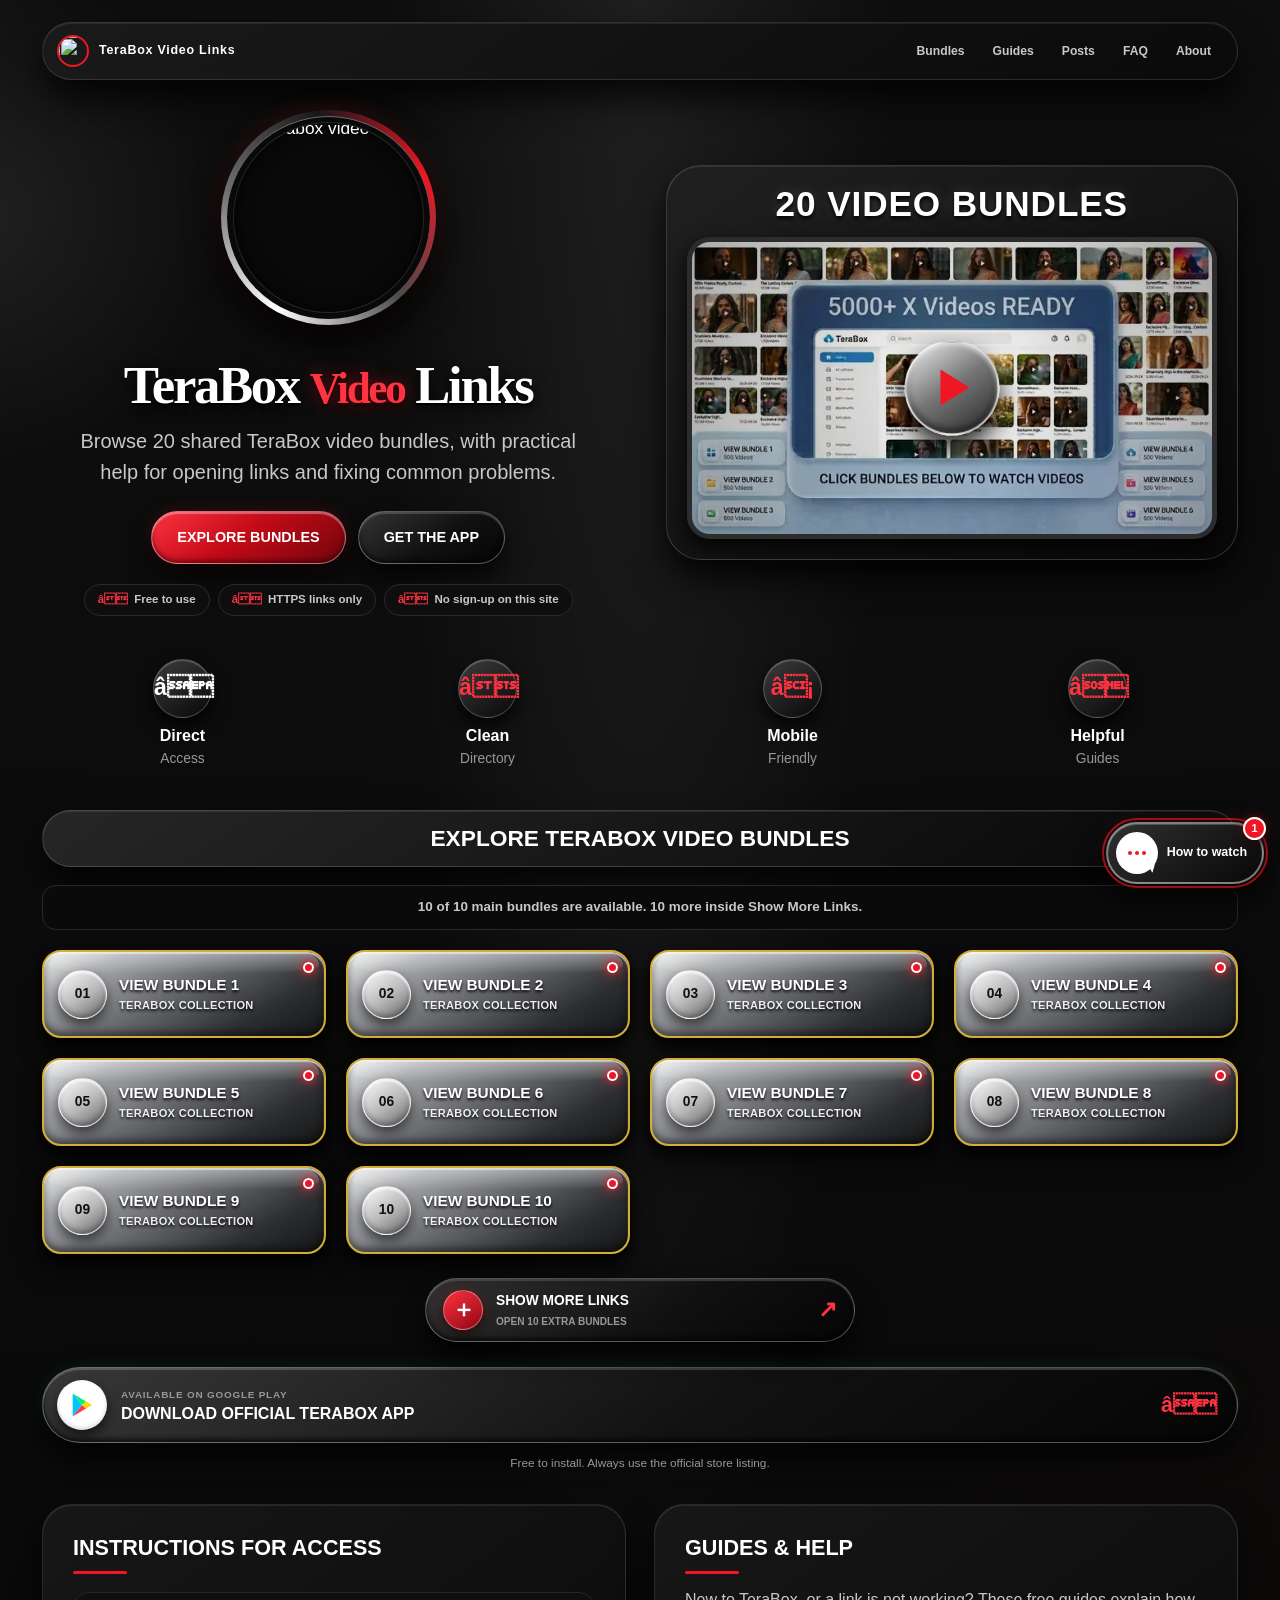
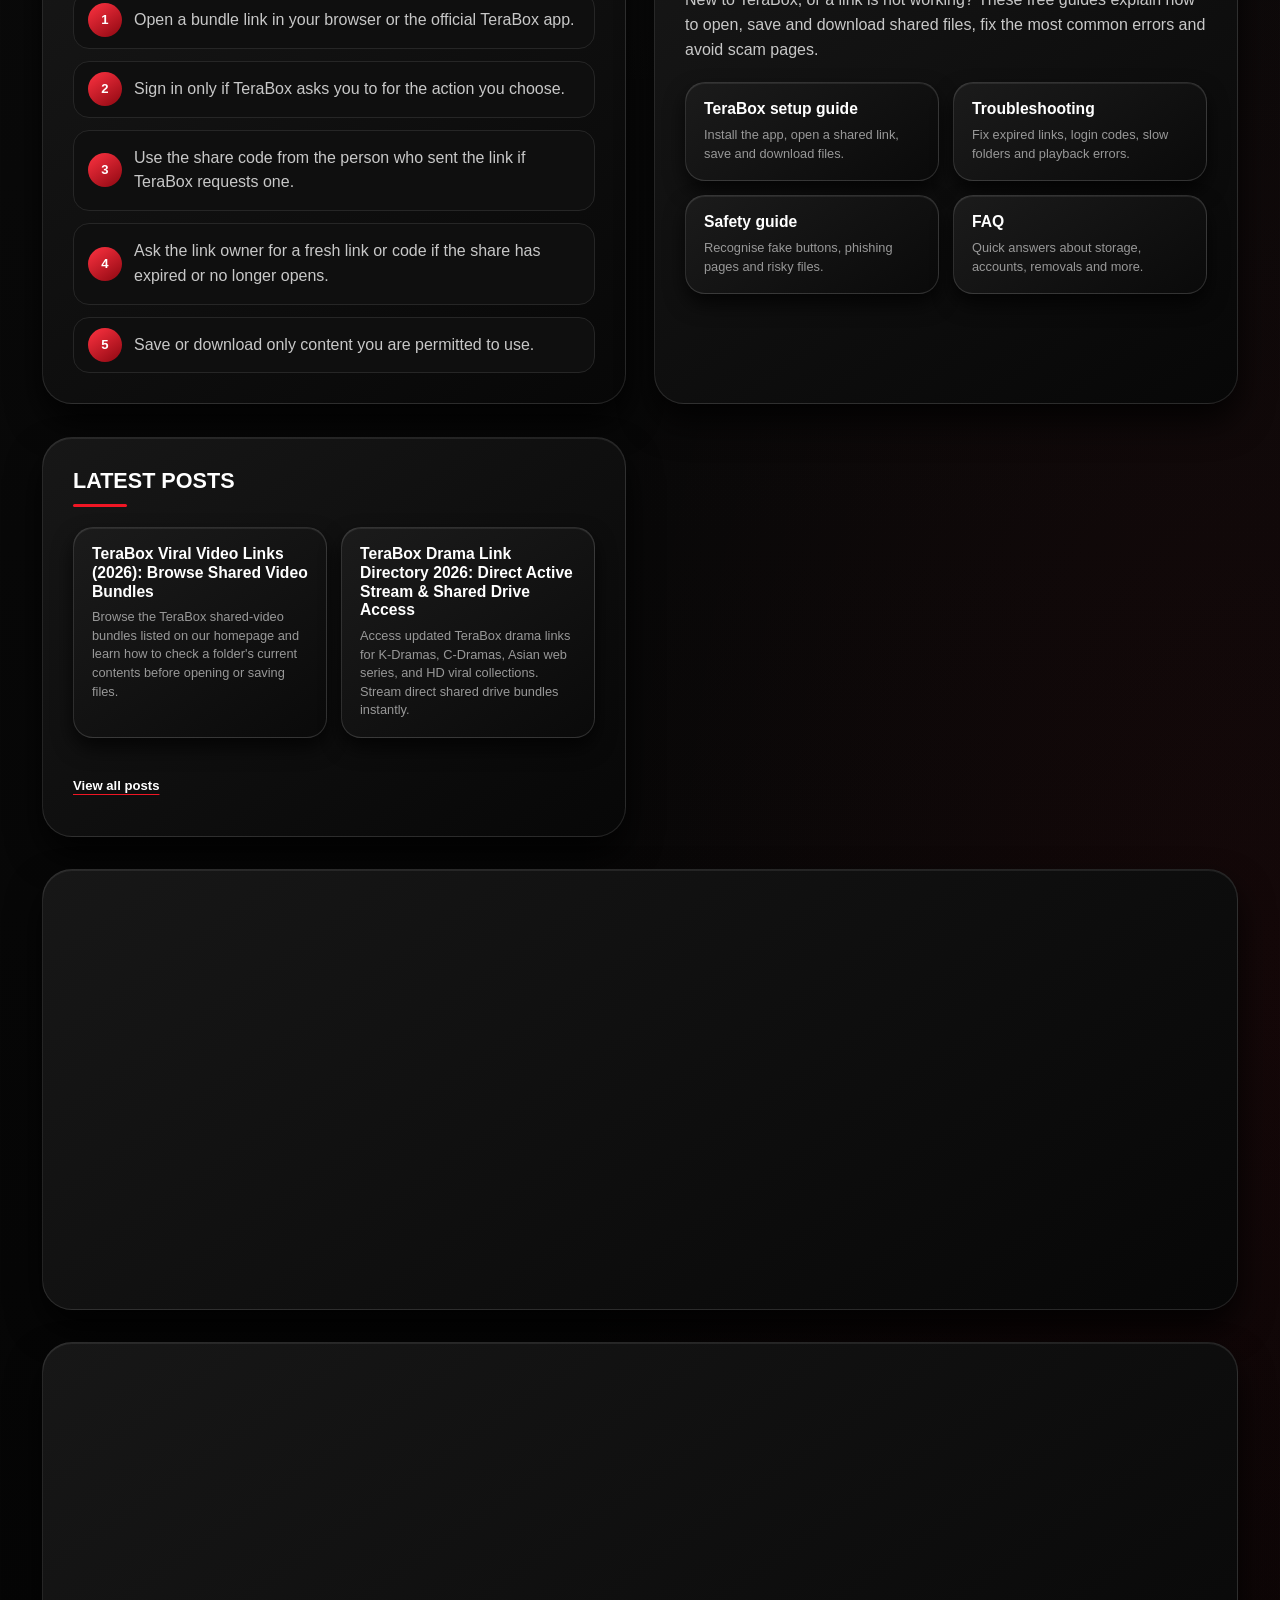
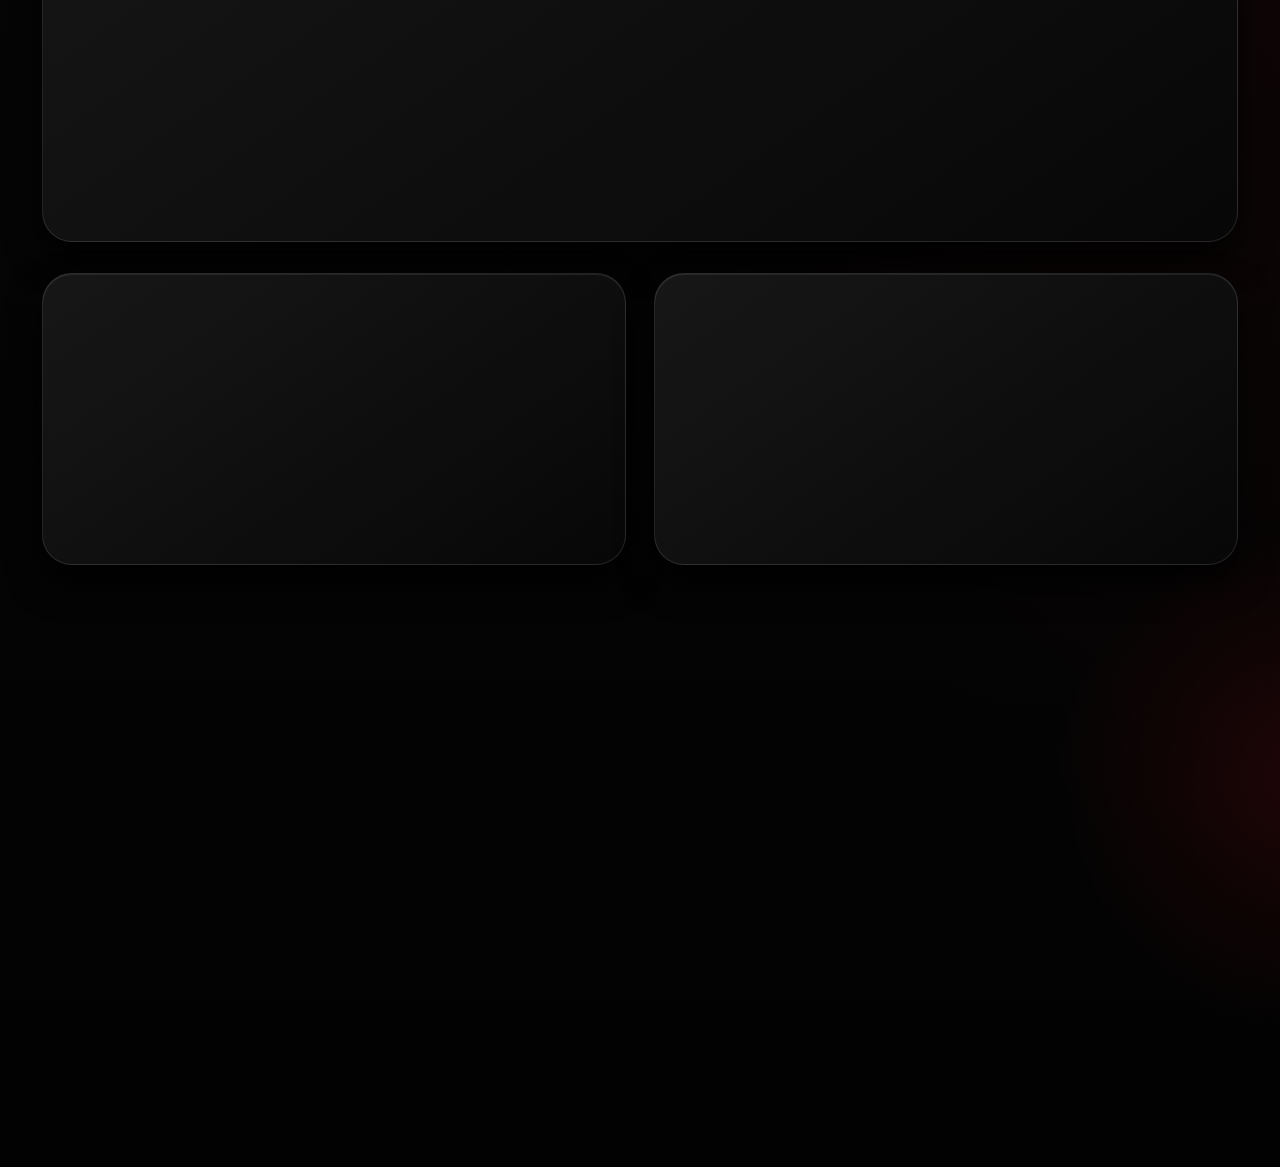
==== commit 0333dc67: "build(js): refresh minified browser bundle" ====
--- a/index.html
+++ b/index.html
@@ -45,7 +45,7 @@
         href="/public/images/favicon-180.png"
         sizes="180x180"
     >
-    <script src="/app.25692721b5ba.min.js" defer></script>
+    <script src="/app.a31c59a12cc2.min.js" defer></script>
     <style>:root{color-scheme:dark;--page-black:#020202;--surface-black:#080808;--panel-black:#0e0e0e;--panel-raised:#151515;--panel-soft:#1b1b1b;--silver-light:#f2f2f2;--silver:#bfc1c4;--silver-mid:#85888c;--silver-dark:#3c3e42;--white:#ffffff;--text-soft:#c8c8c8;--text-muted:#989898;--red:#f01624;--red-bright:#ff3341;--red-dark:#8d0711;--black:#000000;--content-max:1240px;--silver-shadow:0 14px 24px rgba(0,0,0,0.75),0 4px 7px rgba(0,0,0,0.8),inset 0 2px 1px rgba(255,255,255,0.72),inset 0 -4px 7px rgba(0,0,0,0.48);--panel-shadow:0 18px 34px rgba(0,0,0,0.8),inset 0 1px 0 rgba(255,255,255,0.08)}*,*::before,*::after{box-sizing:border-box}html{min-width:280px;color-scheme:dark;background:var(--page-black);scroll-behavior:smooth;scroll-padding-top:24px}body{min-height:100vh;margin:0;color:var(--white);background:radial-gradient( circle at 50% -10%,rgba(255,255,255,0.08),transparent 32% ),radial-gradient( circle at 100% 30%,rgba(240,22,36,0.07),transparent 26% ),linear-gradient( 180deg,#090909 0%,#020202 50%,#000000 100% );font-family:Arial,Helvetica,"Segoe UI",sans-serif;line-height:1.55;overflow-wrap:break-word;text-rendering:optimizeLegibility;-webkit-font-smoothing:antialiased}body.dialog-is-open{overflow:hidden}img,svg{display:block;max-width:100%}a{color:inherit}button,a{-webkit-tap-highlight-color:transparent}button{color:inherit;font:inherit}[hidden]{display:none !important}:focus-visible{outline:3px solid var(--red-bright);outline-offset:4px}::selection{color:var(--white);background:var(--red-dark)}.skip-link{position:fixed;top:10px;left:10px;z-index:9999;padding:10px 16px;color:var(--white);background:var(--red-dark);border:1px solid var(--red);border-radius:999px;font-size:0.84rem;font-weight:900;text-decoration:none;transform:translateY(-180%);transition:transform 160ms ease}.skip-link:focus{transform:translateY(0)}.site-shell{position:relative;width:100%;min-height:100vh;min-height:100dvh;margin:0;padding-top:max(22px,env(safe-area-inset-top));padding-bottom:max(115px,calc(env(safe-area-inset-bottom) + 85px));padding-inline:max(clamp(16px,5vw,42px),calc((100% - var(--content-max)) / 2),env(safe-area-inset-left));overflow:hidden;background:radial-gradient(ellipse at 50% 0%,rgba(255,255,255,0.07),transparent 28%),radial-gradient(ellipse at 100% 60%,rgba(240,22,36,0.06),transparent 40%),linear-gradient(180deg,rgba(14,14,14,0.98),rgba(2,2,2,0.99))}.site-shell::before,.site-shell::after{position:absolute;z-index:0;width:520px;height:520px;border-radius:50%;pointer-events:none;content:""}.site-shell::before{top:-45px;left:-285px;background:radial-gradient(circle,rgba(255,255,255,0.08) 0%,transparent 68%)}.site-shell::after{right:-285px;bottom:125px;background:radial-gradient(circle,rgba(240,22,36,0.11) 0%,transparent 68%)}.site-shell>*{position:relative;z-index:1}.hero-header{text-align:center}.logo-ring{display:grid;width:clamp(158px,32vw,215px);aspect-ratio:1;place-items:center;margin:0 auto;padding:7px;background:linear-gradient(#090909,#090909) padding-box,conic-gradient( from 210deg,#ffffff,#737373,#181818,#f01624,#4b4b4b,#ffffff ) border-box;border:6px solid transparent;border-radius:50%;box-shadow:0 18px 35px rgba(0,0,0,0.9),0 0 24px rgba(240,22,36,0.16),inset 0 1px rgba(255,255,255,0.4)}.logo-surface{width:100%;height:100%;overflow:hidden;background:#090909;border-radius:50%;box-shadow:inset 0 0 17px rgba(0,0,0,0.9),0 0 0 1px rgba(255,255,255,0.12)}.logo-surface img{width:100%;height:100%;border-radius:50%;object-fit:cover;object-position:center;transform:scale(1.08)}.hero-header h1{margin:clamp(22px,5vw,34px) 0 0;color:var(--white);font-family:Georgia,"Times New Roman",serif;font-size:clamp(2rem,7vw,3.3rem);font-weight:700;letter-spacing:-0.045em;line-height:1;text-shadow:0 2px 0 #000000,0 5px 15px rgba(0,0,0,0.95)}.hero-header h1 span{color:var(--red-bright);font-size:0.82em;text-shadow:0 0 18px rgba(240,22,36,0.45),0 3px 5px #000000}.hero-header>p{max-width:580px;margin:14px auto 0;color:var(--text-soft);font-size:clamp(0.95rem,3.7vw,1.25rem)}.hero-button{display:inline-flex;min-height:53px;align-items:center;justify-content:center;margin-top:23px;padding:12px 25px;color:var(--white);background:linear-gradient( 145deg,#ff3341 0%,#c50b18 45%,#72050c 100% );border:1px solid rgba(255,255,255,0.38);border-radius:999px;box-shadow:0 13px 25px rgba(0,0,0,0.75),0 0 18px rgba(240,22,36,0.2),inset 0 2px 1px rgba(255,255,255,0.35),inset 0 -3px 5px rgba(0,0,0,0.43);font-size:0.9rem;font-weight:900;text-decoration:none;transition:transform 160ms ease,filter 160ms ease,box-shadow 160ms ease}.hero-button:hover{filter:brightness(1.12);transform:translateY(-2px)}.hero-button:active{transform:translateY(2px)}.video-showcase{margin-top:clamp(31px,6vw,44px);padding:clamp(14px,3vw,20px);background:linear-gradient( 145deg,#202020,#080808 );border:1px solid rgba(255,255,255,0.16);border-radius:clamp(23px,5vw,35px);box-shadow:var(--panel-shadow)}.video-showcase h2{margin:0 0 15px;color:var(--white);font-size:clamp(1.25rem,5.3vw,2.2rem);font-weight:900;letter-spacing:0.025em;line-height:1;text-align:center;text-shadow:0 3px 4px #000000,0 0 14px rgba(255,255,255,0.16)}.preview-window{position:relative;display:block;overflow:hidden;background:#000000;border:5px solid #2c2c2c;border-radius:clamp(16px,3vw,23px);box-shadow:inset 0 0 20px rgba(0,0,0,0.9),0 9px 21px rgba(0,0,0,0.85)}.preview-window img{width:100%;height:auto;aspect-ratio:16 / 9;object-fit:cover;object-position:center}.preview-shade{position:absolute;inset:0;background:radial-gradient( circle at center,transparent,rgba(0,0,0,0.33) )}.play-button{position:absolute;top:50%;left:50%;display:grid;width:clamp(66px,14vw,95px);aspect-ratio:1;place-items:center;background:linear-gradient( 145deg,#f3f3f3,#777777 48%,#252525 );border:2px solid rgba(255,255,255,0.65);border-radius:50%;box-shadow:0 12px 25px rgba(0,0,0,0.88),inset 0 2px 4px rgba(255,255,255,0.65),inset 0 -4px 7px rgba(0,0,0,0.55);transform:translate(-50%,-50%)}.play-triangle{width:0;height:0;margin-left:8%;border-top:clamp(12px,2.8vw,18px) solid transparent;border-bottom:clamp(12px,2.8vw,18px) solid transparent;border-left:clamp(20px,4vw,29px) solid var(--red)}.features{display:grid;grid-template-columns:repeat(4,minmax(0,1fr));gap:clamp(7px,2vw,18px);margin-top:clamp(30px,6vw,43px)}.feature{display:flex;min-width:0;flex-direction:column;align-items:center;text-align:center}.feature-icon{display:grid;width:clamp(43px,9vw,59px);aspect-ratio:1;place-items:center;margin-bottom:9px;color:var(--white);background:linear-gradient( 145deg,#3c3c3c,#080808 );border:1px solid rgba(255,255,255,0.23);border-radius:50%;box-shadow:0 8px 16px rgba(0,0,0,0.8),inset 0 1px 1px rgba(255,255,255,0.2);font-size:clamp(1rem,4vw,1.45rem);font-weight:900}.feature:nth-child(1) .feature-icon::before{content:"â"}.feature:nth-child(2) .feature-icon::before{color:var(--red-bright);content:"â"}.feature:nth-child(3) .feature-icon::before{color:var(--red-bright);content:"â¡"}.feature:nth-child(4) .feature-icon::before{color:var(--red-bright);content:"â "}.feature strong{color:var(--white);font-size:clamp(0.72rem,3vw,1rem);line-height:1.08}.feature>span:last-child{margin-top:4px;color:var(--text-muted);font-size:clamp(0.64rem,2.6vw,0.86rem)}.rating{display:flex;flex-wrap:wrap;align-items:center;gap:8px 13px;justify-content:center;margin-top:28px;padding:13px 16px;color:var(--white);background:#111111;border:1px solid rgba(255,255,255,0.12);border-radius:17px;box-shadow:var(--panel-shadow)}.rating-stars{display:flex;gap:3px}.rating-stars>span::before{color:var(--red-bright);content:"â "}.verified-badge{display:inline-flex;align-items:center;gap:5px;color:var(--white);font-size:0.72rem;font-weight:900}.verified-check::before{display:grid;width:18px;height:18px;place-items:center;color:var(--white);background:var(--red);border-radius:50%;content:"â";font-size:0.68rem}.promotional-disclosure{margin-top:12px;padding:12px 15px;color:var(--text-muted);background:#090909;border:1px solid #242424;border-radius:14px;font-size:0.75rem;text-align:center}.bundle-section{margin-top:clamp(27px,6vw,41px)}.section-title{margin:0;padding:15px;color:var(--white);background:linear-gradient( 145deg,#262626,#080808 );border:1px solid rgba(255,255,255,0.17);border-radius:999px;box-shadow:var(--panel-shadow);font-size:clamp(0.94rem,3.8vw,1.42rem);font-weight:900;line-height:1.1;text-align:center}.bundle-status{margin:18px 0 0;padding:11px 14px;color:var(--text-soft);background:#0a0a0a;border:1px solid #292929;border-radius:14px;font-size:0.84rem;font-weight:700;text-align:center}.bundle-status.is-unavailable{color:#ffd2d5;background:#260609;border-color:#69101a}.bundle-grid{display:grid;grid-template-columns:repeat(auto-fill,minmax(min(100%,250px),1fr));gap:clamp(14px,3vw,20px);margin-top:20px}.bundle-button{position:relative;display:flex;min-width:0;min-height:88px;align-items:center;gap:12px;padding:14px;color:var(--white);background:linear-gradient( 150deg,#f1f1f1 0%,#a5a7aa 19%,#64666a 48%,#2c2e31 76%,#151515 100% );border:1px solid rgba(255,255,255,0.68);border-bottom-color:rgba(0,0,0,0.95);border-radius:19px;box-shadow:var(--silver-shadow);text-decoration:none;text-shadow:0 2px 3px rgba(0,0,0,0.95);transform:translateY(0);transition:transform 160ms ease,filter 160ms ease,box-shadow 160ms ease}.bundle-grid:not(.extra-bundle-grid)>.bundle-button:nth-child(-n + 10){border:2px solid #d4af37}.bundle-button::before{position:absolute;inset:2px 5px auto;height:24%;background:linear-gradient( 180deg,rgba(255,255,255,0.34),transparent );border-radius:15px 15px 50% 50%;pointer-events:none;content:""}.bundle-button:hover{filter:brightness(1.1) contrast(1.04);box-shadow:0 18px 28px rgba(0,0,0,0.9),0 0 17px rgba(255,255,255,0.12),inset 0 2px 1px rgba(255,255,255,0.82),inset 0 -4px 7px rgba(0,0,0,0.55);transform:translateY(-3px)}.bundle-button:active{box-shadow:0 6px 12px rgba(0,0,0,0.8),inset 0 4px 8px rgba(0,0,0,0.5);transform:translateY(2px)}.live-dot{position:absolute;top:10px;right:10px;z-index:2;width:11px;height:11px;background:var(--red);border:2px solid var(--white);border-radius:50%}.live-dot::before,.live-dot::after{position:absolute;border-radius:50%;pointer-events:none;content:""}.live-dot::before{inset:-2px;box-shadow:0 0 0 3px rgba(240,22,36,0.22),0 0 13px rgba(255,35,49,0.9);animation:bundle-dot-glow 1.1s steps(1,end) infinite}.live-dot::after{inset:0;background:var(--black);opacity:0;animation:bundle-dot-dark 1.1s steps(1,end) infinite}@keyframes bundle-dot-glow{0%,49%{opacity:1}50%,100%{opacity:0}}@keyframes bundle-dot-dark{0%,49%{opacity:0}50%,100%{opacity:1}}.bundle-button.is-disabled{cursor:not-allowed;color:#9a9a9a;background:linear-gradient( 145deg,#4b4b4b,#171717 );border-color:#555555;box-shadow:0 8px 15px rgba(0,0,0,0.7),inset 0 1px rgba(255,255,255,0.1);opacity:0.58;pointer-events:none}.bundle-icon{position:relative;z-index:1;display:grid;width:49px;min-width:49px;aspect-ratio:1;place-items:center;color:#101010;background:linear-gradient( 145deg,#ffffff,#b7b7b7 55%,#626262 );border:1px solid rgba(255,255,255,0.7);border-radius:50%;box-shadow:0 6px 12px rgba(0,0,0,0.55),inset 0 2px 2px rgba(255,255,255,0.8),inset 0 -3px 5px rgba(0,0,0,0.28);font-size:0.86rem;font-weight:900;text-shadow:none}.bundle-copy{position:relative;z-index:1;min-width:0;padding-right:8px}.bundle-copy strong,.bundle-copy small{display:block}.bundle-copy strong{font-size:clamp(0.76rem,2.8vw,0.96rem);line-height:1.15}.bundle-copy small{margin-top:6px;color:#eeeeee;font-size:clamp(0.56rem,2vw,0.69rem);font-weight:800;letter-spacing:0.03em;line-height:1.2}.more-links-controls{display:flex;justify-content:center;margin-top:24px}.more-links-button,.close-extra-links-button{display:grid;width:min(100%,430px);min-height:64px;grid-template-columns:auto minmax(0,1fr) auto;align-items:center;gap:13px;padding:11px 17px;color:var(--white);border-radius:999px;cursor:pointer;text-align:left;transition:transform 160ms ease,filter 160ms ease,box-shadow 160ms ease}.more-links-button{background:linear-gradient( 145deg,#343434,#111111 55%,#050505 );border:1px solid rgba(255,255,255,0.28);box-shadow:0 14px 25px rgba(0,0,0,0.83),inset 0 2px 1px rgba(255,255,255,0.18),inset 0 -3px 5px rgba(0,0,0,0.7)}.more-links-symbol{display:grid;width:40px;height:40px;place-items:center;color:var(--white);background:linear-gradient( 145deg,var(--red-bright),var(--red-dark) );border:1px solid rgba(255,255,255,0.35);border-radius:50%;box-shadow:0 5px 11px rgba(0,0,0,0.6),0 0 12px rgba(240,22,36,0.3);font-size:1.45rem;font-weight:900}.more-links-button strong,.more-links-button small,.close-extra-links-button strong,.close-extra-links-button small{display:block}.more-links-button strong,.close-extra-links-button strong{font-size:0.86rem;font-weight:900}.more-links-button small,.close-extra-links-button small{margin-top:3px;color:var(--text-muted);font-size:0.63rem;font-weight:700}.more-links-arrow{color:var(--red-bright);font-size:1.45rem;font-weight:900}.more-links-button:hover,.close-extra-links-button:hover{filter:brightness(1.16);transform:translateY(-2px)}.more-links-button:active,.close-extra-links-button:active{transform:translateY(2px)}.extra-dialog{width:min(94vw,900px);max-width:900px;max-height:min(90vh,880px);max-height:min(90dvh,880px);margin:auto;padding:0;overflow:hidden;color:var(--white);background:radial-gradient(circle at 100% 0%,rgba(240,22,36,0.16),transparent 34%),linear-gradient(150deg,#171717,#050505);border:1px solid rgba(255,255,255,0.16);border-top:3px solid var(--red);border-radius:25px;box-shadow:0 30px 80px rgba(0,0,0,0.95),0 0 28px rgba(240,22,36,0.14)}.extra-dialog::backdrop{background:rgba(0,0,0,0.87);backdrop-filter:blur(6px)}.extra-dialog[open]{animation:extra-dialog-in 240ms ease both}.extra-dialog[open]::backdrop{animation:extra-backdrop-in 240ms ease both}.extra-dialog.is-closing{animation:extra-dialog-out 190ms ease both}.extra-dialog.is-closing::backdrop{animation:extra-backdrop-out 190ms ease both}@keyframes extra-dialog-in{from{opacity:0;transform:translateY(20px) scale(0.96)}to{opacity:1;transform:none}}@keyframes extra-dialog-out{from{opacity:1;transform:none}to{opacity:0;transform:translateY(14px) scale(0.97)}}@keyframes extra-backdrop-in{from{opacity:0}to{opacity:1}}@keyframes extra-backdrop-out{from{opacity:1}to{opacity:0}}.extra-dialog-panel{display:flex;max-height:min(90vh,880px);max-height:min(90dvh,880px);flex-direction:column}.extra-dialog-header{position:relative;padding:20px 66px 16px;background:linear-gradient(145deg,#242424,#0a0a0a);border-bottom:1px solid #2a2a2a}.extra-dialog-x{position:absolute;top:12px;right:12px;z-index:3;display:grid;width:44px;height:44px;place-items:center;color:var(--white);background:linear-gradient(145deg,#f42a38,#ac0914 52%,#57030a);border:1px solid rgba(255,255,255,0.4);border-radius:50%;box-shadow:0 6px 14px rgba(0,0,0,0.7),0 0 12px rgba(240,22,36,0.3);cursor:pointer;font-size:1.7rem;font-weight:900;line-height:1;transition:transform 160ms ease,filter 160ms ease}.extra-dialog-x:hover{filter:brightness(1.15);transform:rotate(90deg)}.extra-dialog-x:active{transform:scale(0.92)}.extra-dialog-body{padding:clamp(16px,4vw,24px);overflow-y:auto;overscroll-behavior:contain}.extra-dialog-body .extra-bundle-grid{margin-top:0}.extra-dialog-footer{display:flex;justify-content:center;padding:14px 19px;background:#070707;border-top:1px solid #292929}.extra-dialog-play{display:grid;width:min(100%,430px);min-height:64px;grid-template-columns:auto minmax(0,1fr) auto;align-items:center;gap:13px;padding:10px 18px 10px 12px;color:var(--white);background:linear-gradient(145deg,#343434,#111111 55%,#050505);border:1px solid rgba(255,255,255,0.35);border-radius:999px;box-shadow:0 14px 25px rgba(0,0,0,0.83),0 0 16px rgba(0,240,118,0.12),inset 0 2px 1px rgba(255,255,255,0.18),inset 0 -3px 5px rgba(0,0,0,0.7);text-decoration:none;transition:transform 160ms ease,filter 160ms ease}.extra-dialog-play:hover{filter:brightness(1.18);transform:translateY(-2px)}.extra-dialog-play:active{transform:translateY(2px)}.extra-dialog-play-icon{display:grid;width:44px;height:44px;place-items:center;background:var(--white);border-radius:50%;box-shadow:0 5px 11px rgba(0,0,0,0.6),inset 0 -2px 4px rgba(0,0,0,0.15)}.extra-dialog-play-copy{min-width:0;text-align:left}.extra-dialog-play-copy small,.extra-dialog-play-copy strong{display:block}.extra-dialog-play-copy small{color:var(--text-muted);font-size:0.62rem;font-weight:800;letter-spacing:0.06em}.extra-dialog-play-copy strong{margin-top:3px;font-size:clamp(0.84rem,3.4vw,1rem);font-weight:900;line-height:1.15}.extra-dialog-play-arrow{color:var(--red-bright);font-size:1.3rem;font-weight:900}.extra-bundles-heading{margin-bottom:4px;text-align:center}.extra-bundles-eyebrow{display:inline-block;color:var(--red-bright);font-size:0.7rem;font-weight:900;letter-spacing:0.16em}.extra-bundles-heading h3{margin:7px 0 0;color:var(--white);font-size:clamp(1.15rem,4.5vw,1.7rem);line-height:1.1}.extra-bundles-heading p{margin:9px auto 0;color:var(--text-muted);font-size:0.78rem}.extra-bundle-grid{margin-top:20px}.extra-bundle-button{background:linear-gradient( 150deg,#ededed 0%,#9d9d9d 16%,#4d4d4d 43%,#270b0d 72%,#850813 100% );border-color:rgba(255,255,255,0.67);box-shadow:0 14px 24px rgba(0,0,0,0.8),0 0 12px rgba(240,22,36,0.14),inset 0 2px 1px rgba(255,255,255,0.7),inset 0 -4px 7px rgba(0,0,0,0.5)}.extra-bundle-button .bundle-icon{color:var(--white);background:linear-gradient( 145deg,#ff4a57,#b30915 55%,#51030a );border-color:rgba(255,255,255,0.47);text-shadow:0 2px 2px rgba(0,0,0,0.7)}.extra-bundle-button.is-demo small{color:#ffd2d5}.extra-bundles-bottom-controls{display:flex;justify-content:center;margin-top:24px}.close-extra-links-button{background:linear-gradient( 145deg,#f42a38,#ac0914 52%,#57030a );border:1px solid rgba(255,255,255,0.36);box-shadow:0 14px 25px rgba(0,0,0,0.85),0 0 17px rgba(240,22,36,0.2),inset 0 2px 1px rgba(255,255,255,0.32),inset 0 -4px 6px rgba(0,0,0,0.46)}.close-extra-links-button>span:first-child{display:grid;width:40px;height:40px;place-items:center;color:var(--red-dark);background:var(--white);border-radius:50%;font-size:1.5rem;font-weight:900}.close-extra-links-button small{color:#ffe2e4}.download-button{display:grid;grid-template-columns:auto minmax(0,1fr) auto;min-height:60px;align-items:center;gap:11px;margin-top:23px;padding:12px 18px;color:var(--white);background:linear-gradient( 145deg,#333333,#111111 );border:1px solid rgba(255,255,255,0.22);border-radius:999px;box-shadow:var(--panel-shadow);font-size:clamp(0.74rem,3vw,0.94rem);text-align:center;text-decoration:none;transition:transform 160ms ease,filter 160ms ease}.download-button:hover{filter:brightness(1.18);transform:translateY(-2px)}.download-icon{display:grid;width:36px;aspect-ratio:1;place-items:center;color:var(--white);background:var(--red);border-radius:50%;font-size:1.15rem;font-weight:900}.download-icon::before{content:"â"}.external-icon{color:var(--red-bright);font-size:1.15rem;font-weight:900}.external-icon::before{content:"â"}.information-card{margin-top:clamp(23px,5vw,32px);padding:clamp(20px,5vw,30px);color:var(--text-soft);background:linear-gradient( 145deg,#171717,#070707 );border:1px solid rgba(255,255,255,0.11);border-radius:clamp(21px,5vw,30px);box-shadow:var(--panel-shadow)}.information-card h2{margin:0;color:var(--white);font-size:clamp(1.03rem,4vw,1.35rem);line-height:1.2}.information-card h2::after{display:block;width:54px;height:3px;margin-top:10px;background:var(--red);border-radius:999px;content:""}.information-card p,.information-card ol{margin-top:14px;margin-bottom:0}.information-card ol{padding-left:1.35rem}.information-card li + li{margin-top:9px}.information-card li::marker{color:var(--red-bright);font-weight:900}.help-launcher{position:fixed;right:max(16px,env(safe-area-inset-right));bottom:max(16px,env(safe-area-inset-bottom));z-index:500;display:flex;min-height:59px;align-items:center;gap:9px;padding:8px 15px 8px 8px;color:var(--white);background:linear-gradient( 145deg,#303030,#080808 );border:2px solid rgba(255,255,255,0.45);border-radius:999px;box-shadow:0 14px 29px rgba(0,0,0,0.88),0 0 17px rgba(240,22,36,0.17),inset 0 1px rgba(255,255,255,0.2);cursor:pointer;isolation:isolate;animation:help-launcher-float 2.4s ease-in-out infinite}.help-launcher-pulse{position:absolute;inset:-6px;z-index:-1;border:2px solid rgba(240,22,36,0.62);border-radius:inherit;animation:help-pulse 1.8s ease-out infinite}.help-launcher-icon{position:relative;display:flex;width:42px;height:42px;align-items:center;justify-content:center;gap:3px;background:var(--white);border-radius:50%}.help-launcher-icon::after{position:absolute;right:4px;bottom:2px;width:9px;height:9px;background:var(--white);clip-path:polygon(0 0,100% 0,100% 100%);content:"";transform:rotate(17deg)}.help-launcher-icon>span{position:relative;z-index:1;width:4px;height:4px;background:var(--red);border-radius:50%}.help-launcher-label{font-size:0.78rem;font-weight:900;white-space:nowrap}.help-notification{position:absolute;top:-7px;right:-4px;display:grid;width:23px;height:23px;place-items:center;color:var(--white);background:var(--red);border:2px solid var(--white);border-radius:50%;box-shadow:0 4px 9px rgba(0,0,0,0.7),0 0 10px rgba(240,22,36,0.5);font-size:0.68rem;font-weight:900}@keyframes help-launcher-float{0%,100%{transform:translateY(0)}50%{transform:translateY(-7px)}}@keyframes help-pulse{0%{opacity:0.7;transform:scale(0.94)}75%,100%{opacity:0;transform:scale(1.14)}}.access-dialog{width:min(94vw,680px);max-width:680px;max-height:min(90vh,850px);margin:auto;padding:0;overflow:hidden;color:var(--white);background:#090909;border:1px solid #4a4a4a;border-radius:25px;box-shadow:0 30px 80px rgba(0,0,0,0.95),0 0 25px rgba(240,22,36,0.12)}.access-dialog::backdrop{background:rgba(0,0,0,0.87);backdrop-filter:blur(6px)}.access-dialog-panel{display:flex;max-height:min(90vh,850px);flex-direction:column}.access-dialog-header{display:flex;align-items:center;gap:15px;justify-content:space-between;padding:17px 19px;background:linear-gradient( 145deg,#242424,#090909 );border-bottom:1px solid #303030}.access-dialog-heading{display:flex;min-width:0;align-items:center;gap:12px}.access-dialog-logo{width:54px;min-width:54px;overflow:hidden;border:2px solid var(--red);border-radius:50%}.access-dialog-logo img{width:100%;height:100%;object-fit:cover}.access-dialog-eyebrow{color:var(--red-bright);font-size:0.65rem;font-weight:900;letter-spacing:0.12em}.access-dialog-heading h2{margin:4px 0 0;color:var(--white);font-size:clamp(1rem,4vw,1.35rem);line-height:1.15}.access-dialog-close{display:grid;width:42px;min-width:42px;height:42px;place-items:center;color:var(--white);background:#1a1a1a;border:1px solid #464646;border-radius:50%;cursor:pointer;font-size:1.6rem;line-height:1}.access-dialog-close:hover{background:var(--red-dark);border-color:var(--red)}.access-dialog-body{padding:clamp(18px,4vw,27px);overflow-y:auto;overscroll-behavior:contain}.access-dialog-introduction{margin:0;color:var(--text-soft)}.access-steps{display:grid;gap:15px;margin:21px 0 0;padding:0;list-style:none}.access-steps>li{display:grid;grid-template-columns:auto minmax(0,1fr);gap:13px;padding:15px;background:#111111;border:1px solid #292929;border-radius:17px}.access-step-number{display:grid;width:36px;height:36px;place-items:center;color:var(--white);background:linear-gradient( 145deg,var(--red-bright),var(--red-dark) );border-radius:50%;font-size:0.8rem;font-weight:900}.access-steps h3{margin:0;color:var(--white);font-size:0.95rem}.access-steps p{margin:6px 0 0;color:var(--text-muted);font-size:0.82rem}.dialog-download-button{display:inline-flex;min-height:42px;align-items:center;gap:8px;margin-top:11px;padding:8px 13px;color:var(--white);background:var(--red-dark);border:1px solid var(--red);border-radius:999px;font-size:0.76rem;font-weight:900;text-decoration:none}.access-safety-notice{margin-top:19px;padding:14px;color:#ffd5d8;background:#240608;border:1px solid #651019;border-radius:15px;font-size:0.78rem}.access-dialog-footer{padding:15px 19px;background:#070707;border-top:1px solid #292929}.access-dialog-done{width:100%;min-height:50px;color:var(--white);background:linear-gradient( 145deg,var(--red-bright),var(--red-dark) );border:1px solid rgba(255,255,255,0.3);border-radius:999px;cursor:pointer;font-weight:900}.noscript-message{position:fixed;right:12px;bottom:12px;left:12px;z-index:9999;padding:14px;color:var(--white);background:#52060c;border:1px solid var(--red);border-radius:14px;text-align:center}@media (max-width:560px){.bundle-grid{grid-template-columns:1fr}.features{grid-template-columns:repeat(2,minmax(0,1fr));row-gap:21px}.bundle-button{min-height:82px}.extra-dialog{width:calc(100vw - 20px);max-height:calc(100vh - 20px);max-height:calc(100dvh - 20px);border-radius:20px}.extra-dialog-panel{max-height:calc(100vh - 20px);max-height:calc(100dvh - 20px)}.help-launcher-label{display:none}.help-launcher{width:58px;height:58px;justify-content:center;padding:7px}.access-dialog{width:calc(100vw - 20px);max-height:calc(100vh - 20px);border-radius:20px}.access-dialog-panel{max-height:calc(100vh - 20px)}}@media (max-width:360px){.site-shell{padding-inline:13px}.features{gap:7px}.feature strong{font-size:0.7rem}.more-links-button,.close-extra-links-button{padding-inline:12px}}@media (hover:none){.bundle-button:hover,.hero-button:hover,.download-button:hover,.more-links-button:hover,.close-extra-links-button:hover,.extra-dialog-play:hover{filter:none;transform:none}}@media (prefers-reduced-motion:reduce){html{scroll-behavior:auto}*,*::before,*::after{scroll-behavior:auto !important;animation-duration:0.01ms !important;animation-iteration-count:1 !important;transition-duration:0.01ms !important}.live-dot{background:var(--red)}.extra-dialog[open],.extra-dialog.is-closing,.extra-dialog[open]::backdrop,.extra-dialog.is-closing::backdrop{animation:none !important}}@media print{body,.site-shell{color:#000000;background:#ffffff;box-shadow:none}.help-launcher,.hero-button,.download-button,.more-links-controls,.extra-dialog{display:none !important}.information-card,.video-showcase{color:#000000;background:#ffffff;border:1px solid #777777;box-shadow:none}}.guide-grid {display: grid;grid-template-columns: repeat(2, minmax(0, 1fr));gap: 14px;margin-top: 20px;}.guide-card {display: block;padding: 17px 18px;color: var(--white);background: linear-gradient(145deg, #1b1b1b, #0a0a0a);border: 1px solid rgba(255, 255, 255, 0.14);border-radius: 20px;box-shadow: 0 10px 20px rgba(0, 0, 0, 0.7), inset 0 1px 0 rgba(255, 255, 255, 0.08);text-decoration: none;transition: border-color 160ms ease, transform 160ms ease;}.guide-card strong {display: block;font-size: 0.98rem;line-height: 1.2;}.guide-card span {display: block;margin-top: 7px;color: var(--text-muted);font-size: 0.8rem;font-weight: 400;line-height: 1.45;}.guide-card:hover {color: var(--white);border-color: var(--red);transform: translateY(-2px);}.information-card .guide-card {margin-top: 0;}@media (max-width: 560px) {.guide-grid {grid-template-columns: 1fr;}}@media (hover: none) {.guide-card:hover {transform: none;}}.ad-slot{margin-top:clamp(23px,5vw,32px);padding:14px 12px 16px;background:#090909;border:1px solid #242424;border-radius:20px;text-align:center}.ad-label{margin:0 0 10px;color:var(--text-muted);font-size:0.7rem;font-weight:700;letter-spacing:0.08em}.ad-frame{display:flex;max-width:100%;justify-content:center;overflow:hidden}.ad-slot-banner .ad-frame{min-height:250px;align-items:flex-start}.ad-slot-native .ad-frame{display:block;min-height:120px;text-align:left}@media print{.ad-slot{display:none !important}}.top-bar{display:flex;flex-wrap:wrap;align-items:center;justify-content:space-between;gap:8px 18px;margin:0 0 clamp(20px,4vw,30px);padding:9px 14px;background:linear-gradient(145deg,#1a1a1a,#0a0a0a);border:1px solid rgba(255,255,255,0.12);border-radius:999px;box-shadow:var(--panel-shadow)}.top-bar-brand{display:inline-flex;align-items:center;gap:10px;color:var(--white);font-size:0.78rem;font-weight:900;letter-spacing:0.06em;text-decoration:none}.top-bar-brand img{width:32px;height:32px;border:2px solid var(--red);border-radius:50%;object-fit:cover}.top-bar-links{display:flex;flex-wrap:wrap;gap:2px 4px}.top-bar-links a{display:inline-flex;min-height:38px;align-items:center;padding:6px 12px;color:var(--text-soft);border-radius:999px;font-size:0.76rem;font-weight:800;text-decoration:none;transition:color 160ms ease,background 160ms ease}.top-bar-links a:hover{color:var(--white);background:#1f1f1f}.hero-actions{display:flex;flex-wrap:wrap;gap:12px;justify-content:center;margin-top:23px}.hero-actions .hero-button{margin-top:0}.hero-button-secondary{background:linear-gradient(145deg,#343434,#111111 55%,#050505);border-color:rgba(255,255,255,0.3);box-shadow:0 13px 25px rgba(0,0,0,0.75),inset 0 2px 1px rgba(255,255,255,0.18),inset 0 -3px 5px rgba(0,0,0,0.6)}.trust-chips{display:flex;flex-wrap:wrap;gap:8px;justify-content:center;margin:20px 0 0;padding:0;list-style:none}.trust-chips li{display:inline-flex;align-items:center;gap:6px;padding:6px 13px;color:var(--text-soft);background:#0e0e0e;border:1px solid #2a2a2a;border-radius:999px;font-size:0.72rem;font-weight:800}.trust-chips li::before{color:var(--red-bright);content:"â";font-weight:900}.app-download{margin-top:25px;text-align:center}.play-download{display:grid;min-height:74px;grid-template-columns:auto minmax(0,1fr) auto;align-items:center;gap:14px;padding:12px 20px 12px 14px;color:var(--white);text-align:left;text-decoration:none;background:linear-gradient(145deg,#383838,#121212 55%,#050505);border:1px solid rgba(255,255,255,0.3);border-radius:999px;box-shadow:0 14px 26px rgba(0,0,0,0.85),0 0 18px rgba(0,240,118,0.1),inset 0 2px 1px rgba(255,255,255,0.2),inset 0 -3px 5px rgba(0,0,0,0.7);transition:transform 160ms ease,filter 160ms ease}.play-download:hover{filter:brightness(1.15);transform:translateY(-2px)}.play-download:active{transform:translateY(2px)}.play-download-icon{display:grid;width:50px;height:50px;place-items:center;background:var(--white);border-radius:50%;box-shadow:0 6px 12px rgba(0,0,0,0.6),inset 0 -2px 4px rgba(0,0,0,0.15)}.play-download-copy{min-width:0}.play-download-copy small,.play-download-copy strong{display:block}.play-download-copy small{color:var(--text-muted);font-size:0.62rem;font-weight:800;letter-spacing:0.08em}.play-download-copy strong{margin-top:3px;font-size:clamp(0.76rem,3.2vw,1rem);font-weight:900;line-height:1.15}.play-download-arrow{color:var(--red-bright);font-size:1.35rem;font-weight:900}.app-download-note{margin:11px 0 0;color:var(--text-muted);font-size:0.74rem}.dialog-play-icon{display:grid;width:26px;height:26px;place-items:center;background:var(--white);border-radius:50%}.information-card .step-cards{display:grid;gap:12px;margin-top:18px;padding-left:0;list-style:none;counter-reset:home-step}.step-cards>li{position:relative;margin:0 !important;padding:15px 15px 15px 60px;background:#0f0f0f;border:1px solid #262626;border-radius:16px;counter-increment:home-step}.step-cards>li::before{position:absolute;top:50%;left:14px;display:grid;width:34px;height:34px;place-items:center;color:var(--white);background:linear-gradient(145deg,var(--red-bright),var(--red-dark));border-radius:50%;content:counter(home-step);font-size:0.82rem;font-weight:900;transform:translateY(-50%)}.faq-list{display:grid;gap:10px;margin-top:18px}.faq-list details{overflow:hidden;background:#0f0f0f;border:1px solid #262626;border-radius:16px}.faq-list details[open]{border-color:#5a141b}.faq-list summary{display:flex;min-height:54px;align-items:center;justify-content:space-between;gap:12px;padding:12px 16px;color:var(--white);cursor:pointer;font-size:0.9rem;font-weight:800;list-style:none}.faq-list summary::-webkit-details-marker{display:none}.faq-list summary::after{flex:none;color:var(--red-bright);content:"+";font-size:1.35rem;font-weight:900}.faq-list details[open] summary::after{content:"\2212"}.faq-list details p{margin:0;padding:0 16px 16px;font-size:0.86rem}.card-link{display:inline-flex;min-height:40px;align-items:center;margin-top:14px;color:var(--white);font-size:0.82rem;font-weight:800;text-decoration-color:var(--red);text-underline-offset:4px}.card-link:hover{color:var(--red-bright)}@media (max-width:480px){.top-bar{justify-content:center;border-radius:22px}.play-download{gap:11px;padding-right:16px}.play-download-icon{width:44px;height:44px}.hero-actions .hero-button{width:100%}}@media (hover:none){.play-download:hover{filter:none;transform:none}}@media print{.top-bar,.app-download,.hero-actions,.trust-chips{display:none !important}}.ad-slot-banner .ad-frame{overflow:visible}@media (max-width:360px){.ad-slot{padding:12px 6px 14px}}.ad-slot.is-pending{height:0;margin-block:0;padding-block:0;border-top-width:0;border-bottom-width:0;overflow:hidden}.site-footer{margin-top:clamp(36px,7vw,52px);color:var(--text-muted);text-align:center}.footer-divider{height:1px;background:linear-gradient(90deg,transparent,rgba(255,255,255,0.32) 28%,var(--red) 50%,rgba(255,255,255,0.32) 72%,transparent);box-shadow:0 0 14px rgba(240,22,36,0.28)}.footer-brand{display:flex;flex-direction:column;align-items:center;margin-top:30px}.footer-logo{width:62px;height:62px;padding:3px;object-fit:cover;background:linear-gradient(#090909,#090909) padding-box,conic-gradient(from 210deg,#ffffff,#737373,#181818,#f01624,#4b4b4b,#ffffff) border-box;border:3px solid transparent;border-radius:50%;box-shadow:0 10px 20px rgba(0,0,0,0.85),0 0 16px rgba(240,22,36,0.16)}.footer-brand strong{margin-top:13px;color:var(--white);font-family:Georgia,"Times New Roman",serif;font-size:1.12rem;letter-spacing:0.14em;line-height:1.2;text-shadow:0 3px 8px rgba(0,0,0,0.9)}.footer-brand span{margin-top:5px;font-size:0.78rem}.footer-group{margin-top:28px}.footer-heading{display:flex;align-items:center;gap:14px;margin:0;color:var(--red-bright);font-size:0.68rem;font-weight:900;letter-spacing:0.22em;text-transform:uppercase}.footer-heading::before,.footer-heading::after{height:1px;flex:1;content:""}.footer-heading::before{background:linear-gradient(90deg,transparent,#454545)}.footer-heading::after{background:linear-gradient(270deg,transparent,#454545)}.footer-links{display:flex;flex-wrap:wrap;justify-content:center;gap:2px 4px;margin:8px 0 0;padding:0;list-style:none}.footer-links a{display:inline-flex;min-height:40px;align-items:center;padding:0 11px;color:var(--text-soft);font-size:0.82rem;font-weight:700;text-decoration:none;transition:color 160ms ease,text-shadow 160ms ease}.footer-links a:hover{color:var(--red-bright);text-shadow:0 0 12px rgba(240,22,36,0.4)}.footer-notice{max-width:520px;margin:28px auto 0;font-size:0.74rem}.footer-copy{margin:14px 0 0;font-size:0.76rem;letter-spacing:0.02em}@media print{.site-footer{color:#000000}.footer-divider{background:#777777;box-shadow:none}}.hero-grid{display:block}.content-grid{display:grid;grid-template-columns:minmax(0,1fr);column-gap:clamp(16px,2.5vw,28px)}.content-grid>*{min-width:0}@media (min-width:900px){.content-grid{grid-template-columns:repeat(2,minmax(0,1fr))}.content-grid>#faq-home,.content-grid>#safety-home,.content-grid>.ad-slot{grid-column:1 / -1}}@media (min-width:960px){.hero-grid{display:grid;grid-template-columns:repeat(2,minmax(0,1fr));gap:clamp(24px,4vw,56px);align-items:center}.hero-grid .video-showcase{margin-top:0}.hero-header>p{max-width:520px}}@media (min-width:1100px){.features{gap:24px}.bundle-grid{gap:20px}}@media (min-width:1800px){html{font-size:112.5%}:root{--content-max:1500px}}@media (min-width:2400px){html{font-size:125%}:root{--content-max:1760px}}.content-grid>.information-card{content-visibility:auto;contain-intrinsic-size:auto 360px}.site-footer{content-visibility:auto;contain-intrinsic-size:auto 480px}@media print{.content-grid>.information-card,.site-footer{content-visibility:visible}}.extra-dialog-main{position:relative;display:flex;flex:1 1 auto;min-height:0;flex-direction:column;overflow:hidden}.extra-dialog-body{flex:1 1 auto;min-height:0}.extra-scroll-fade{position:absolute;right:0;bottom:0;left:0;z-index:1;height:96px;background:linear-gradient(180deg,rgba(5,5,5,0),rgba(5,5,5,0.94) 82%);opacity:0;pointer-events:none;transition:opacity 180ms ease}.extra-dialog-main.has-more .extra-scroll-fade{opacity:1}.extra-scroll-hint{position:absolute;bottom:12px;left:50%;z-index:2;display:inline-flex;min-height:44px;align-items:center;gap:9px;padding:8px 18px 8px 10px;color:var(--white);background:linear-gradient(145deg,#f42a38,#ac0914 52%,#57030a);border:1px solid rgba(255,255,255,0.4);border-radius:999px;box-shadow:0 10px 22px rgba(0,0,0,0.85),0 0 16px rgba(240,22,36,0.35);cursor:pointer;font-size:0.74rem;font-weight:900;letter-spacing:0.04em;white-space:nowrap;transform:translateX(-50%)}.extra-scroll-hint:hover{filter:brightness(1.15)}.extra-scroll-hint-arrow{display:grid;width:28px;height:28px;place-items:center;color:var(--red-dark);background:var(--white);border-radius:50%;font-size:1rem;line-height:1;animation:extra-hint-bounce 1.2s ease-in-out infinite}@keyframes extra-hint-bounce{0%,100%{transform:translateY(-2px)}50%{transform:translateY(3px)}}@media (max-width:560px){.extra-dialog-header{padding:13px 54px 11px}.extra-dialog-x{top:8px;right:8px;width:40px;height:40px}.extra-dialog-body{padding:14px}.extra-bundle-grid{gap:11px}.extra-bundle-grid .bundle-button{min-height:68px;padding:10px 12px}.extra-bundle-grid .bundle-icon{width:42px;min-width:42px}.extra-dialog-footer{padding:10px 14px}.extra-dialog-play{min-height:56px}}</style>
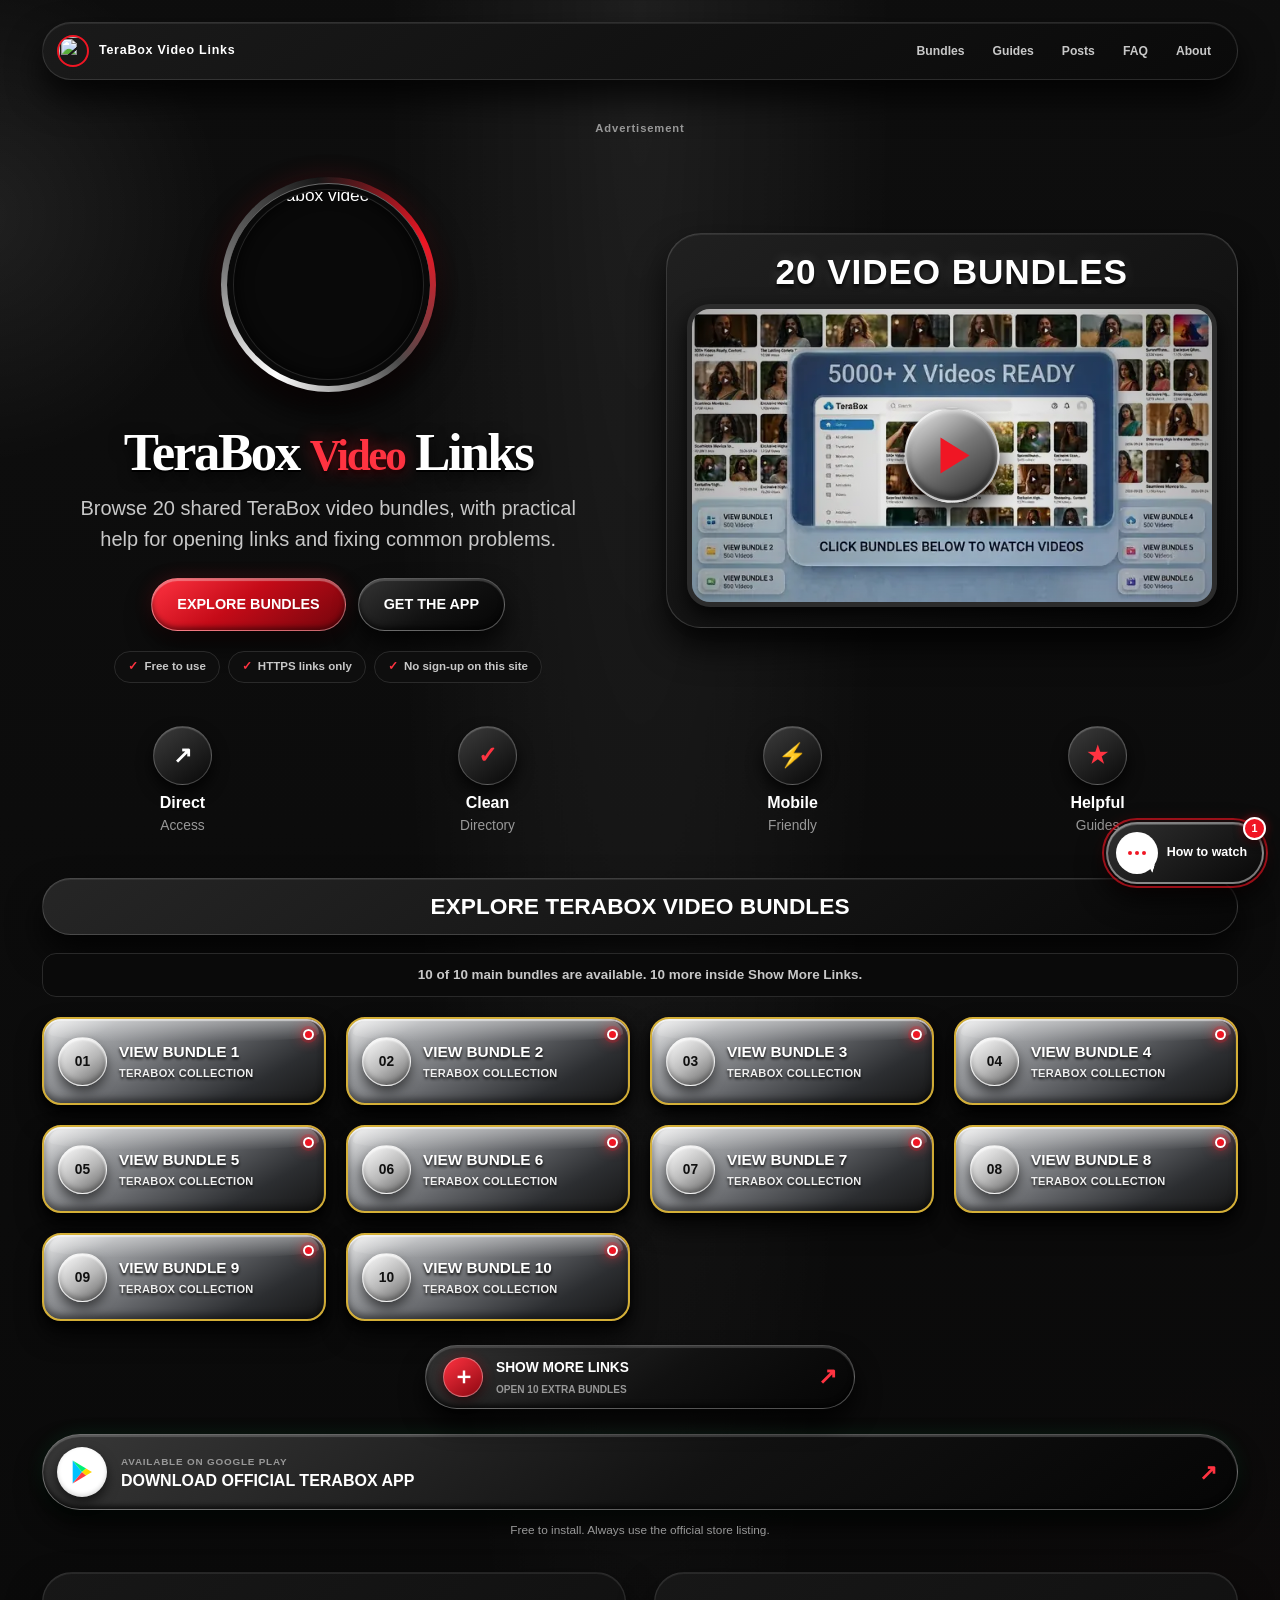
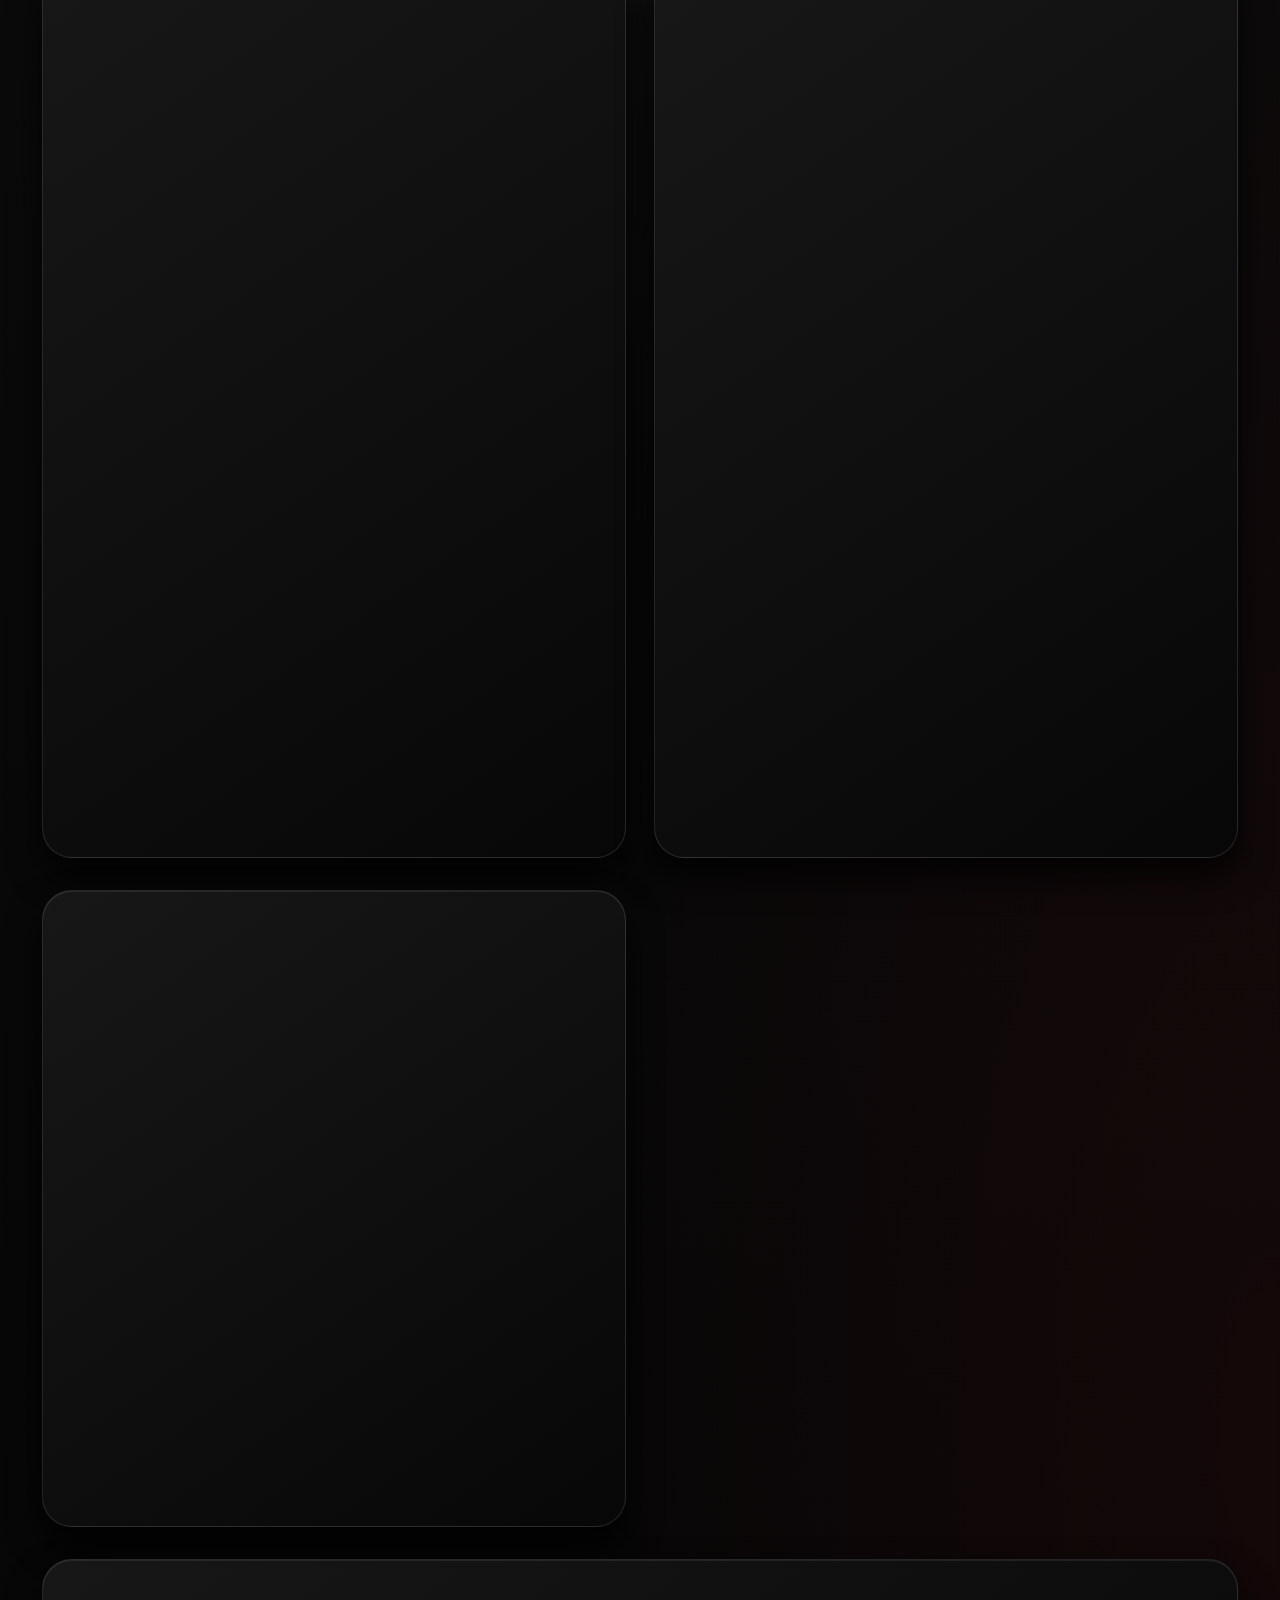
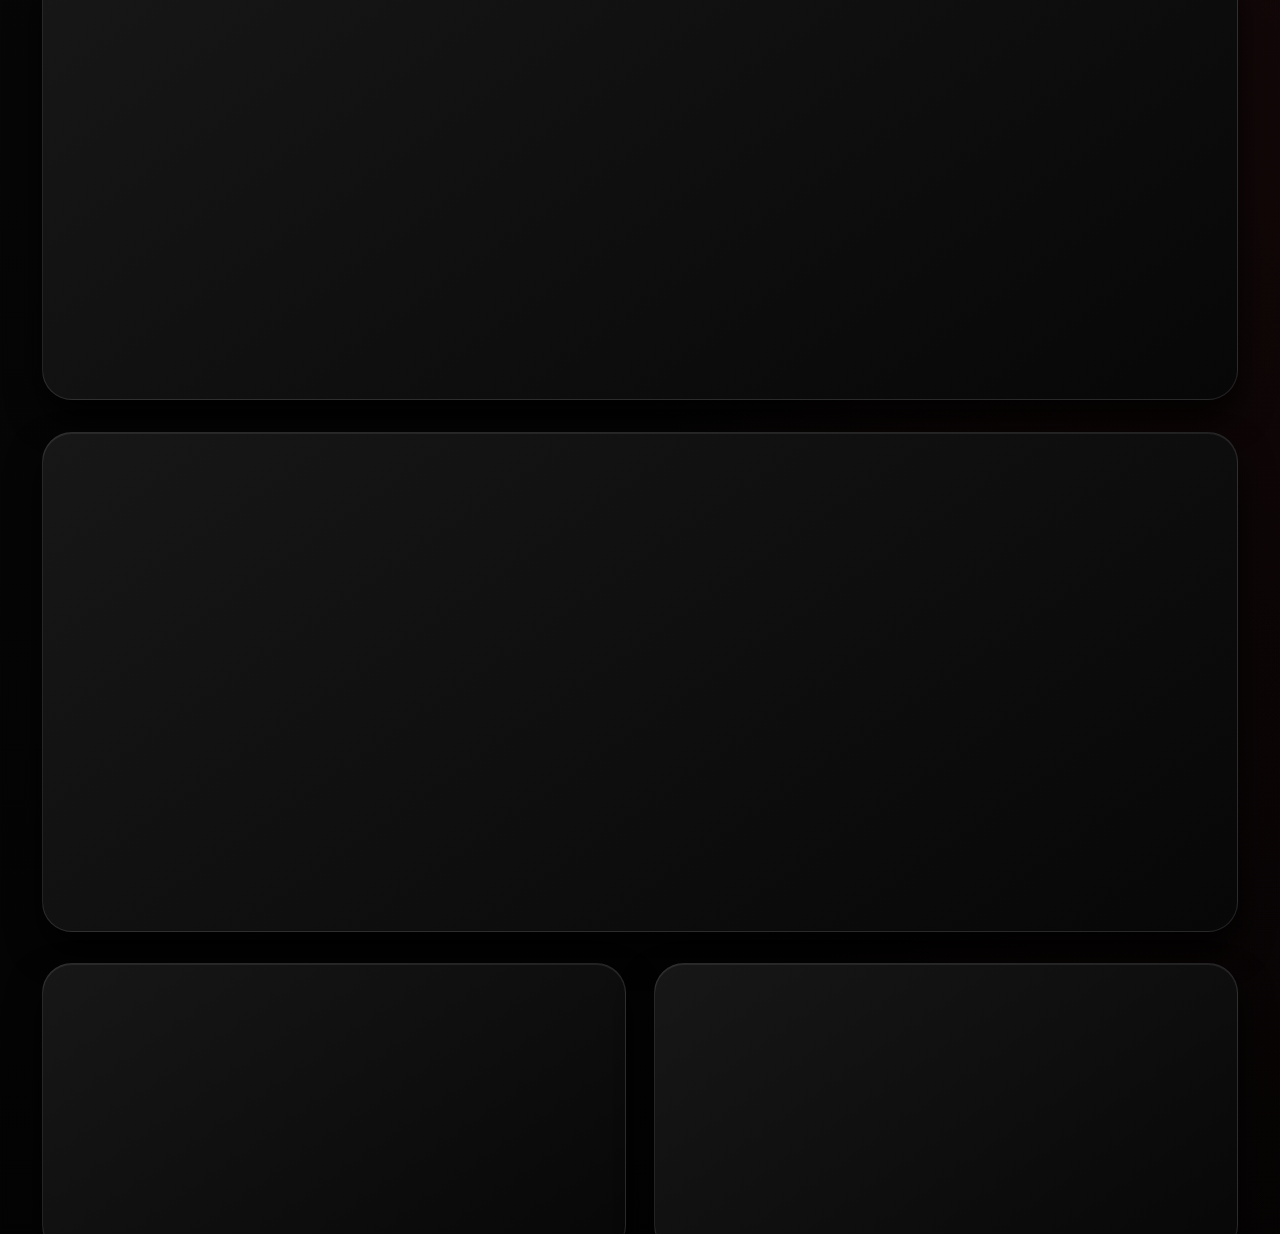
==== commit f3795167: "fix: restore correctly encoded homepage icon glyphs" ====
--- a/index.html
+++ b/index.html
@@ -46,9 +46,7 @@
         sizes="180x180"
     >
     <script src="/app.a31c59a12cc2.min.js" defer></script>
-    <style>:root{color-scheme:dark;--page-black:#020202;--surface-black:#080808;--panel-black:#0e0e0e;--panel-raised:#151515;--panel-soft:#1b1b1b;--silver-light:#f2f2f2;--silver:#bfc1c4;--silver-mid:#85888c;--silver-dark:#3c3e42;--white:#ffffff;--text-soft:#c8c8c8;--text-muted:#989898;--red:#f01624;--red-bright:#ff3341;--red-dark:#8d0711;--black:#000000;--content-max:1240px;--silver-shadow:0 14px 24px rgba(0,0,0,0.75),0 4px 7px rgba(0,0,0,0.8),inset 0 2px 1px rgba(255,255,255,0.72),inset 0 -4px 7px rgba(0,0,0,0.48);--panel-shadow:0 18px 34px rgba(0,0,0,0.8),inset 0 1px 0 rgba(255,255,255,0.08)}*,*::before,*::after{box-sizing:border-box}html{min-width:280px;color-scheme:dark;background:var(--page-black);scroll-behavior:smooth;scroll-padding-top:24px}body{min-height:100vh;margin:0;color:var(--white);background:radial-gradient( circle at 50% -10%,rgba(255,255,255,0.08),transparent 32% ),radial-gradient( circle at 100% 30%,rgba(240,22,36,0.07),transparent 26% ),linear-gradient( 180deg,#090909 0%,#020202 50%,#000000 100% );font-family:Arial,Helvetica,"Segoe UI",sans-serif;line-height:1.55;overflow-wrap:break-word;text-rendering:optimizeLegibility;-webkit-font-smoothing:antialiased}body.dialog-is-open{overflow:hidden}img,svg{display:block;max-width:100%}a{color:inherit}button,a{-webkit-tap-highlight-color:transparent}button{color:inherit;font:inherit}[hidden]{display:none !important}:focus-visible{outline:3px solid var(--red-bright);outline-offset:4px}::selection{color:var(--white);background:var(--red-dark)}.skip-link{position:fixed;top:10px;left:10px;z-index:9999;padding:10px 16px;color:var(--white);background:var(--red-dark);border:1px solid var(--red);border-radius:999px;font-size:0.84rem;font-weight:900;text-decoration:none;transform:translateY(-180%);transition:transform 160ms ease}.skip-link:focus{transform:translateY(0)}.site-shell{position:relative;width:100%;min-height:100vh;min-height:100dvh;margin:0;padding-top:max(22px,env(safe-area-inset-top));padding-bottom:max(115px,calc(env(safe-area-inset-bottom) + 85px));padding-inline:max(clamp(16px,5vw,42px),calc((100% - var(--content-max)) / 2),env(safe-area-inset-left));overflow:hidden;background:radial-gradient(ellipse at 50% 0%,rgba(255,255,255,0.07),transparent 28%),radial-gradient(ellipse at 100% 60%,rgba(240,22,36,0.06),transparent 40%),linear-gradient(180deg,rgba(14,14,14,0.98),rgba(2,2,2,0.99))}.site-shell::before,.site-shell::after{position:absolute;z-index:0;width:520px;height:520px;border-radius:50%;pointer-events:none;content:""}.site-shell::before{top:-45px;left:-285px;background:radial-gradient(circle,rgba(255,255,255,0.08) 0%,transparent 68%)}.site-shell::after{right:-285px;bottom:125px;background:radial-gradient(circle,rgba(240,22,36,0.11) 0%,transparent 68%)}.site-shell>*{position:relative;z-index:1}.hero-header{text-align:center}.logo-ring{display:grid;width:clamp(158px,32vw,215px);aspect-ratio:1;place-items:center;margin:0 auto;padding:7px;background:linear-gradient(#090909,#090909) padding-box,conic-gradient( from 210deg,#ffffff,#737373,#181818,#f01624,#4b4b4b,#ffffff ) border-box;border:6px solid transparent;border-radius:50%;box-shadow:0 18px 35px rgba(0,0,0,0.9),0 0 24px rgba(240,22,36,0.16),inset 0 1px rgba(255,255,255,0.4)}.logo-surface{width:100%;height:100%;overflow:hidden;background:#090909;border-radius:50%;box-shadow:inset 0 0 17px rgba(0,0,0,0.9),0 0 0 1px rgba(255,255,255,0.12)}.logo-surface img{width:100%;height:100%;border-radius:50%;object-fit:cover;object-position:center;transform:scale(1.08)}.hero-header h1{margin:clamp(22px,5vw,34px) 0 0;color:var(--white);font-family:Georgia,"Times New Roman",serif;font-size:clamp(2rem,7vw,3.3rem);font-weight:700;letter-spacing:-0.045em;line-height:1;text-shadow:0 2px 0 #000000,0 5px 15px rgba(0,0,0,0.95)}.hero-header h1 span{color:var(--red-bright);font-size:0.82em;text-shadow:0 0 18px rgba(240,22,36,0.45),0 3px 5px #000000}.hero-header>p{max-width:580px;margin:14px auto 0;color:var(--text-soft);font-size:clamp(0.95rem,3.7vw,1.25rem)}.hero-button{display:inline-flex;min-height:53px;align-items:center;justify-content:center;margin-top:23px;padding:12px 25px;color:var(--white);background:linear-gradient( 145deg,#ff3341 0%,#c50b18 45%,#72050c 100% );border:1px solid rgba(255,255,255,0.38);border-radius:999px;box-shadow:0 13px 25px rgba(0,0,0,0.75),0 0 18px rgba(240,22,36,0.2),inset 0 2px 1px rgba(255,255,255,0.35),inset 0 -3px 5px rgba(0,0,0,0.43);font-size:0.9rem;font-weight:900;text-decoration:none;transition:transform 160ms ease,filter 160ms ease,box-shadow 160ms ease}.hero-button:hover{filter:brightness(1.12);transform:translateY(-2px)}.hero-button:active{transform:translateY(2px)}.video-showcase{margin-top:clamp(31px,6vw,44px);padding:clamp(14px,3vw,20px);background:linear-gradient( 145deg,#202020,#080808 );border:1px solid rgba(255,255,255,0.16);border-radius:clamp(23px,5vw,35px);box-shadow:var(--panel-shadow)}.video-showcase h2{margin:0 0 15px;color:var(--white);font-size:clamp(1.25rem,5.3vw,2.2rem);font-weight:900;letter-spacing:0.025em;line-height:1;text-align:center;text-shadow:0 3px 4px #000000,0 0 14px rgba(255,255,255,0.16)}.preview-window{position:relative;display:block;overflow:hidden;background:#000000;border:5px solid #2c2c2c;border-radius:clamp(16px,3vw,23px);box-shadow:inset 0 0 20px rgba(0,0,0,0.9),0 9px 21px rgba(0,0,0,0.85)}.preview-window img{width:100%;height:auto;aspect-ratio:16 / 9;object-fit:cover;object-position:center}.preview-shade{position:absolute;inset:0;background:radial-gradient( circle at center,transparent,rgba(0,0,0,0.33) )}.play-button{position:absolute;top:50%;left:50%;display:grid;width:clamp(66px,14vw,95px);aspect-ratio:1;place-items:center;background:linear-gradient( 145deg,#f3f3f3,#777777 48%,#252525 );border:2px solid rgba(255,255,255,0.65);border-radius:50%;box-shadow:0 12px 25px rgba(0,0,0,0.88),inset 0 2px 4px rgba(255,255,255,0.65),inset 0 -4px 7px rgba(0,0,0,0.55);transform:translate(-50%,-50%)}.play-triangle{width:0;height:0;margin-left:8%;border-top:clamp(12px,2.8vw,18px) solid transparent;border-bottom:clamp(12px,2.8vw,18px) solid transparent;border-left:clamp(20px,4vw,29px) solid var(--red)}.features{display:grid;grid-template-columns:repeat(4,minmax(0,1fr));gap:clamp(7px,2vw,18px);margin-top:clamp(30px,6vw,43px)}.feature{display:flex;min-width:0;flex-direction:column;align-items:center;text-align:center}.feature-icon{display:grid;width:clamp(43px,9vw,59px);aspect-ratio:1;place-items:center;margin-bottom:9px;color:var(--white);background:linear-gradient( 145deg,#3c3c3c,#080808 );border:1px solid rgba(255,255,255,0.23);border-radius:50%;box-shadow:0 8px 16px rgba(0,0,0,0.8),inset 0 1px 1px rgba(255,255,255,0.2);font-size:clamp(1rem,4vw,1.45rem);font-weight:900}.feature:nth-child(1) .feature-icon::before{content:"â"}.feature:nth-child(2) .feature-icon::before{color:var(--red-bright);content:"â"}.feature:nth-child(3) .feature-icon::before{color:var(--red-bright);content:"â¡"}.feature:nth-child(4) .feature-icon::before{color:var(--red-bright);content:"â-"}.feature strong{color:var(--white);font-size:clamp(0.72rem,3vw,1rem);line-height:1.08}.feature>span:last-child{margin-top:4px;color:var(--text-muted);font-size:clamp(0.64rem,2.6vw,0.86rem)}.rating{display:flex;flex-wrap:wrap;align-items:center;gap:8px 13px;justify-content:center;margin-top:28px;padding:13px 16px;color:var(--white);background:#111111;border:1px solid rgba(255,255,255,0.12);border-radius:17px;box-shadow:var(--panel-shadow)}.rating-stars{display:flex;gap:3px}.rating-stars>span::before{color:var(--red-bright);content:"â-"}.verified-badge{display:inline-flex;align-items:center;gap:5px;color:var(--white);font-size:0.72rem;font-weight:900}.verified-check::before{display:grid;width:18px;height:18px;place-items:center;color:var(--white);background:var(--red);border-radius:50%;content:"â";font-size:0.68rem}.promotional-disclosure{margin-top:12px;padding:12px 15px;color:var(--text-muted);background:#090909;border:1px solid #242424;border-radius:14px;font-size:0.75rem;text-align:center}.bundle-section{margin-top:clamp(27px,6vw,41px)}.section-title{margin:0;padding:15px;color:var(--white);background:linear-gradient( 145deg,#262626,#080808 );border:1px solid rgba(255,255,255,0.17);border-radius:999px;box-shadow:var(--panel-shadow);font-size:clamp(0.94rem,3.8vw,1.42rem);font-weight:900;line-height:1.1;text-align:center}.bundle-status{margin:18px 0 0;padding:11px 14px;color:var(--text-soft);background:#0a0a0a;border:1px solid #292929;border-radius:14px;font-size:0.84rem;font-weight:700;text-align:center}.bundle-status.is-unavailable{color:#ffd2d5;background:#260609;border-color:#69101a}.bundle-grid{display:grid;grid-template-columns:repeat(auto-fill,minmax(min(100%,250px),1fr));gap:clamp(14px,3vw,20px);margin-top:20px}.bundle-button{position:relative;display:flex;min-width:0;min-height:88px;align-items:center;gap:12px;padding:14px;color:var(--white);background:linear-gradient( 150deg,#f1f1f1 0%,#a5a7aa 19%,#64666a 48%,#2c2e31 76%,#151515 100% );border:1px solid rgba(255,255,255,0.68);border-bottom-color:rgba(0,0,0,0.95);border-radius:19px;box-shadow:var(--silver-shadow);text-decoration:none;text-shadow:0 2px 3px rgba(0,0,0,0.95);transform:translateY(0);transition:transform 160ms ease,filter 160ms ease,box-shadow 160ms ease}.bundle-grid:not(.extra-bundle-grid)>.bundle-button:nth-child(-n + 10){border:2px solid #d4af37}.bundle-button::before{position:absolute;inset:2px 5px auto;height:24%;background:linear-gradient( 180deg,rgba(255,255,255,0.34),transparent );border-radius:15px 15px 50% 50%;pointer-events:none;content:""}.bundle-button:hover{filter:brightness(1.1) contrast(1.04);box-shadow:0 18px 28px rgba(0,0,0,0.9),0 0 17px rgba(255,255,255,0.12),inset 0 2px 1px rgba(255,255,255,0.82),inset 0 -4px 7px rgba(0,0,0,0.55);transform:translateY(-3px)}.bundle-button:active{box-shadow:0 6px 12px rgba(0,0,0,0.8),inset 0 4px 8px rgba(0,0,0,0.5);transform:translateY(2px)}.live-dot{position:absolute;top:10px;right:10px;z-index:2;width:11px;height:11px;background:var(--red);border:2px solid var(--white);border-radius:50%}.live-dot::before,.live-dot::after{position:absolute;border-radius:50%;pointer-events:none;content:""}.live-dot::before{inset:-2px;box-shadow:0 0 0 3px rgba(240,22,36,0.22),0 0 13px rgba(255,35,49,0.9);animation:bundle-dot-glow 1.1s steps(1,end) infinite}.live-dot::after{inset:0;background:var(--black);opacity:0;animation:bundle-dot-dark 1.1s steps(1,end) infinite}@keyframes bundle-dot-glow{0%,49%{opacity:1}50%,100%{opacity:0}}@keyframes bundle-dot-dark{0%,49%{opacity:0}50%,100%{opacity:1}}.bundle-button.is-disabled{cursor:not-allowed;color:#9a9a9a;background:linear-gradient( 145deg,#4b4b4b,#171717 );border-color:#555555;box-shadow:0 8px 15px rgba(0,0,0,0.7),inset 0 1px rgba(255,255,255,0.1);opacity:0.58;pointer-events:none}.bundle-icon{position:relative;z-index:1;display:grid;width:49px;min-width:49px;aspect-ratio:1;place-items:center;color:#101010;background:linear-gradient( 145deg,#ffffff,#b7b7b7 55%,#626262 );border:1px solid rgba(255,255,255,0.7);border-radius:50%;box-shadow:0 6px 12px rgba(0,0,0,0.55),inset 0 2px 2px rgba(255,255,255,0.8),inset 0 -3px 5px rgba(0,0,0,0.28);font-size:0.86rem;font-weight:900;text-shadow:none}.bundle-copy{position:relative;z-index:1;min-width:0;padding-right:8px}.bundle-copy strong,.bundle-copy small{display:block}.bundle-copy strong{font-size:clamp(0.76rem,2.8vw,0.96rem);line-height:1.15}.bundle-copy small{margin-top:6px;color:#eeeeee;font-size:clamp(0.56rem,2vw,0.69rem);font-weight:800;letter-spacing:0.03em;line-height:1.2}.more-links-controls{display:flex;justify-content:center;margin-top:24px}.more-links-button,.close-extra-links-button{display:grid;width:min(100%,430px);min-height:64px;grid-template-columns:auto minmax(0,1fr) auto;align-items:center;gap:13px;padding:11px 17px;color:var(--white);border-radius:999px;cursor:pointer;text-align:left;transition:transform 160ms ease,filter 160ms ease,box-shadow 160ms ease}.more-links-button{background:linear-gradient( 145deg,#343434,#111111 55%,#050505 );border:1px solid rgba(255,255,255,0.28);box-shadow:0 14px 25px rgba(0,0,0,0.83),inset 0 2px 1px rgba(255,255,255,0.18),inset 0 -3px 5px rgba(0,0,0,0.7)}.more-links-symbol{display:grid;width:40px;height:40px;place-items:center;color:var(--white);background:linear-gradient( 145deg,var(--red-bright),var(--red-dark) );border:1px solid rgba(255,255,255,0.35);border-radius:50%;box-shadow:0 5px 11px rgba(0,0,0,0.6),0 0 12px rgba(240,22,36,0.3);font-size:1.45rem;font-weight:900}.more-links-button strong,.more-links-button small,.close-extra-links-button strong,.close-extra-links-button small{display:block}.more-links-button strong,.close-extra-links-button strong{font-size:0.86rem;font-weight:900}.more-links-button small,.close-extra-links-button small{margin-top:3px;color:var(--text-muted);font-size:0.63rem;font-weight:700}.more-links-arrow{color:var(--red-bright);font-size:1.45rem;font-weight:900}.more-links-button:hover,.close-extra-links-button:hover{filter:brightness(1.16);transform:translateY(-2px)}.more-links-button:active,.close-extra-links-button:active{transform:translateY(2px)}.extra-dialog{width:min(94vw,900px);max-width:900px;max-height:min(90vh,880px);max-height:min(90dvh,880px);margin:auto;padding:0;overflow:hidden;color:var(--white);background:radial-gradient(circle at 100% 0%,rgba(240,22,36,0.16),transparent 34%),linear-gradient(150deg,#171717,#050505);border:1px solid rgba(255,255,255,0.16);border-top:3px solid var(--red);border-radius:25px;box-shadow:0 30px 80px rgba(0,0,0,0.95),0 0 28px rgba(240,22,36,0.14)}.extra-dialog::backdrop{background:rgba(0,0,0,0.87);backdrop-filter:blur(6px)}.extra-dialog[open]{animation:extra-dialog-in 240ms ease both}.extra-dialog[open]::backdrop{animation:extra-backdrop-in 240ms ease both}.extra-dialog.is-closing{animation:extra-dialog-out 190ms ease both}.extra-dialog.is-closing::backdrop{animation:extra-backdrop-out 190ms ease both}@keyframes extra-dialog-in{from{opacity:0;transform:translateY(20px) scale(0.96)}to{opacity:1;transform:none}}@keyframes extra-dialog-out{from{opacity:1;transform:none}to{opacity:0;transform:translateY(14px) scale(0.97)}}@keyframes extra-backdrop-in{from{opacity:0}to{opacity:1}}@keyframes extra-backdrop-out{from{opacity:1}to{opacity:0}}.extra-dialog-panel{display:flex;max-height:min(90vh,880px);max-height:min(90dvh,880px);flex-direction:column}.extra-dialog-header{position:relative;padding:20px 66px 16px;background:linear-gradient(145deg,#242424,#0a0a0a);border-bottom:1px solid #2a2a2a}.extra-dialog-x{position:absolute;top:12px;right:12px;z-index:3;display:grid;width:44px;height:44px;place-items:center;color:var(--white);background:linear-gradient(145deg,#f42a38,#ac0914 52%,#57030a);border:1px solid rgba(255,255,255,0.4);border-radius:50%;box-shadow:0 6px 14px rgba(0,0,0,0.7),0 0 12px rgba(240,22,36,0.3);cursor:pointer;font-size:1.7rem;font-weight:900;line-height:1;transition:transform 160ms ease,filter 160ms ease}.extra-dialog-x:hover{filter:brightness(1.15);transform:rotate(90deg)}.extra-dialog-x:active{transform:scale(0.92)}.extra-dialog-body{padding:clamp(16px,4vw,24px);overflow-y:auto;overscroll-behavior:contain}.extra-dialog-body .extra-bundle-grid{margin-top:0}.extra-dialog-footer{display:flex;justify-content:center;padding:14px 19px;background:#070707;border-top:1px solid #292929}.extra-dialog-play{display:grid;width:min(100%,430px);min-height:64px;grid-template-columns:auto minmax(0,1fr) auto;align-items:center;gap:13px;padding:10px 18px 10px 12px;color:var(--white);background:linear-gradient(145deg,#343434,#111111 55%,#050505);border:1px solid rgba(255,255,255,0.35);border-radius:999px;box-shadow:0 14px 25px rgba(0,0,0,0.83),0 0 16px rgba(0,240,118,0.12),inset 0 2px 1px rgba(255,255,255,0.18),inset 0 -3px 5px rgba(0,0,0,0.7);text-decoration:none;transition:transform 160ms ease,filter 160ms ease}.extra-dialog-play:hover{filter:brightness(1.18);transform:translateY(-2px)}.extra-dialog-play:active{transform:translateY(2px)}.extra-dialog-play-icon{display:grid;width:44px;height:44px;place-items:center;background:var(--white);border-radius:50%;box-shadow:0 5px 11px rgba(0,0,0,0.6),inset 0 -2px 4px rgba(0,0,0,0.15)}.extra-dialog-play-copy{min-width:0;text-align:left}.extra-dialog-play-copy small,.extra-dialog-play-copy strong{display:block}.extra-dialog-play-copy small{color:var(--text-muted);font-size:0.62rem;font-weight:800;letter-spacing:0.06em}.extra-dialog-play-copy strong{margin-top:3px;font-size:clamp(0.84rem,3.4vw,1rem);font-weight:900;line-height:1.15}.extra-dialog-play-arrow{color:var(--red-bright);font-size:1.3rem;font-weight:900}.extra-bundles-heading{margin-bottom:4px;text-align:center}.extra-bundles-eyebrow{display:inline-block;color:var(--red-bright);font-size:0.7rem;font-weight:900;letter-spacing:0.16em}.extra-bundles-heading h3{margin:7px 0 0;color:var(--white);font-size:clamp(1.15rem,4.5vw,1.7rem);line-height:1.1}.extra-bundles-heading p{margin:9px auto 0;color:var(--text-muted);font-size:0.78rem}.extra-bundle-grid{margin-top:20px}.extra-bundle-button{background:linear-gradient( 150deg,#ededed 0%,#9d9d9d 16%,#4d4d4d 43%,#270b0d 72%,#850813 100% );border-color:rgba(255,255,255,0.67);box-shadow:0 14px 24px rgba(0,0,0,0.8),0 0 12px rgba(240,22,36,0.14),inset 0 2px 1px rgba(255,255,255,0.7),inset 0 -4px 7px rgba(0,0,0,0.5)}.extra-bundle-button .bundle-icon{color:var(--white);background:linear-gradient( 145deg,#ff4a57,#b30915 55%,#51030a );border-color:rgba(255,255,255,0.47);text-shadow:0 2px 2px rgba(0,0,0,0.7)}.extra-bundle-button.is-demo small{color:#ffd2d5}.extra-bundles-bottom-controls{display:flex;justify-content:center;margin-top:24px}.close-extra-links-button{background:linear-gradient( 145deg,#f42a38,#ac0914 52%,#57030a );border:1px solid rgba(255,255,255,0.36);box-shadow:0 14px 25px rgba(0,0,0,0.85),0 0 17px rgba(240,22,36,0.2),inset 0 2px 1px rgba(255,255,255,0.32),inset 0 -4px 6px rgba(0,0,0,0.46)}.close-extra-links-button>span:first-child{display:grid;width:40px;height:40px;place-items:center;color:var(--red-dark);background:var(--white);border-radius:50%;font-size:1.5rem;font-weight:900}.close-extra-links-button small{color:#ffe2e4}.download-button{display:grid;grid-template-columns:auto minmax(0,1fr) auto;min-height:60px;align-items:center;gap:11px;margin-top:23px;padding:12px 18px;color:var(--white);background:linear-gradient( 145deg,#333333,#111111 );border:1px solid rgba(255,255,255,0.22);border-radius:999px;box-shadow:var(--panel-shadow);font-size:clamp(0.74rem,3vw,0.94rem);text-align:center;text-decoration:none;transition:transform 160ms ease,filter 160ms ease}.download-button:hover{filter:brightness(1.18);transform:translateY(-2px)}.download-icon{display:grid;width:36px;aspect-ratio:1;place-items:center;color:var(--white);background:var(--red);border-radius:50%;font-size:1.15rem;font-weight:900}.download-icon::before{content:"â"}.external-icon{color:var(--red-bright);font-size:1.15rem;font-weight:900}.external-icon::before{content:"â"}.information-card{margin-top:clamp(23px,5vw,32px);padding:clamp(20px,5vw,30px);color:var(--text-soft);background:linear-gradient( 145deg,#171717,#070707 );border:1px solid rgba(255,255,255,0.11);border-radius:clamp(21px,5vw,30px);box-shadow:var(--panel-shadow)}.information-card h2{margin:0;color:var(--white);font-size:clamp(1.03rem,4vw,1.35rem);line-height:1.2}.information-card h2::after{display:block;width:54px;height:3px;margin-top:10px;background:var(--red);border-radius:999px;content:""}.information-card p,.information-card ol{margin-top:14px;margin-bottom:0}.information-card ol{padding-left:1.35rem}.information-card li + li{margin-top:9px}.information-card li::marker{color:var(--red-bright);font-weight:900}.help-launcher{position:fixed;right:max(16px,env(safe-area-inset-right));bottom:max(16px,env(safe-area-inset-bottom));z-index:500;display:flex;min-height:59px;align-items:center;gap:9px;padding:8px 15px 8px 8px;color:var(--white);background:linear-gradient( 145deg,#303030,#080808 );border:2px solid rgba(255,255,255,0.45);border-radius:999px;box-shadow:0 14px 29px rgba(0,0,0,0.88),0 0 17px rgba(240,22,36,0.17),inset 0 1px rgba(255,255,255,0.2);cursor:pointer;isolation:isolate;animation:help-launcher-float 2.4s ease-in-out infinite}.help-launcher-pulse{position:absolute;inset:-6px;z-index:-1;border:2px solid rgba(240,22,36,0.62);border-radius:inherit;animation:help-pulse 1.8s ease-out infinite}.help-launcher-icon{position:relative;display:flex;width:42px;height:42px;align-items:center;justify-content:center;gap:3px;background:var(--white);border-radius:50%}.help-launcher-icon::after{position:absolute;right:4px;bottom:2px;width:9px;height:9px;background:var(--white);clip-path:polygon(0 0,100% 0,100% 100%);content:"";transform:rotate(17deg)}.help-launcher-icon>span{position:relative;z-index:1;width:4px;height:4px;background:var(--red);border-radius:50%}.help-launcher-label{font-size:0.78rem;font-weight:900;white-space:nowrap}.help-notification{position:absolute;top:-7px;right:-4px;display:grid;width:23px;height:23px;place-items:center;color:var(--white);background:var(--red);border:2px solid var(--white);border-radius:50%;box-shadow:0 4px 9px rgba(0,0,0,0.7),0 0 10px rgba(240,22,36,0.5);font-size:0.68rem;font-weight:900}@keyframes help-launcher-float{0%,100%{transform:translateY(0)}50%{transform:translateY(-7px)}}@keyframes help-pulse{0%{opacity:0.7;transform:scale(0.94)}75%,100%{opacity:0;transform:scale(1.14)}}.access-dialog{width:min(94vw,680px);max-width:680px;max-height:min(90vh,850px);margin:auto;padding:0;overflow:hidden;color:var(--white);background:#090909;border:1px solid #4a4a4a;border-radius:25px;box-shadow:0 30px 80px rgba(0,0,0,0.95),0 0 25px rgba(240,22,36,0.12)}.access-dialog::backdrop{background:rgba(0,0,0,0.87);backdrop-filter:blur(6px)}.access-dialog-panel{display:flex;max-height:min(90vh,850px);flex-direction:column}.access-dialog-header{display:flex;align-items:center;gap:15px;justify-content:space-between;padding:17px 19px;background:linear-gradient( 145deg,#242424,#090909 );border-bottom:1px solid #303030}.access-dialog-heading{display:flex;min-width:0;align-items:center;gap:12px}.access-dialog-logo{width:54px;min-width:54px;overflow:hidden;border:2px solid var(--red);border-radius:50%}.access-dialog-logo img{width:100%;height:100%;object-fit:cover}.access-dialog-eyebrow{color:var(--red-bright);font-size:0.65rem;font-weight:900;letter-spacing:0.12em}.access-dialog-heading h2{margin:4px 0 0;color:var(--white);font-size:clamp(1rem,4vw,1.35rem);line-height:1.15}.access-dialog-close{display:grid;width:42px;min-width:42px;height:42px;place-items:center;color:var(--white);background:#1a1a1a;border:1px solid #464646;border-radius:50%;cursor:pointer;font-size:1.6rem;line-height:1}.access-dialog-close:hover{background:var(--red-dark);border-color:var(--red)}.access-dialog-body{padding:clamp(18px,4vw,27px);overflow-y:auto;overscroll-behavior:contain}.access-dialog-introduction{margin:0;color:var(--text-soft)}.access-steps{display:grid;gap:15px;margin:21px 0 0;padding:0;list-style:none}.access-steps>li{display:grid;grid-template-columns:auto minmax(0,1fr);gap:13px;padding:15px;background:#111111;border:1px solid #292929;border-radius:17px}.access-step-number{display:grid;width:36px;height:36px;place-items:center;color:var(--white);background:linear-gradient( 145deg,var(--red-bright),var(--red-dark) );border-radius:50%;font-size:0.8rem;font-weight:900}.access-steps h3{margin:0;color:var(--white);font-size:0.95rem}.access-steps p{margin:6px 0 0;color:var(--text-muted);font-size:0.82rem}.dialog-download-button{display:inline-flex;min-height:42px;align-items:center;gap:8px;margin-top:11px;padding:8px 13px;color:var(--white);background:var(--red-dark);border:1px solid var(--red);border-radius:999px;font-size:0.76rem;font-weight:900;text-decoration:none}.access-safety-notice{margin-top:19px;padding:14px;color:#ffd5d8;background:#240608;border:1px solid #651019;border-radius:15px;font-size:0.78rem}.access-dialog-footer{padding:15px 19px;background:#070707;border-top:1px solid #292929}.access-dialog-done{width:100%;min-height:50px;color:var(--white);background:linear-gradient( 145deg,var(--red-bright),var(--red-dark) );border:1px solid rgba(255,255,255,0.3);border-radius:999px;cursor:pointer;font-weight:900}.noscript-message{position:fixed;right:12px;bottom:12px;left:12px;z-index:9999;padding:14px;color:var(--white);background:#52060c;border:1px solid var(--red);border-radius:14px;text-align:center}@media (max-width:560px){.bundle-grid{grid-template-columns:1fr}.features{grid-template-columns:repeat(2,minmax(0,1fr));row-gap:21px}.bundle-button{min-height:82px}.extra-dialog{width:calc(100vw - 20px);max-height:calc(100vh - 20px);max-height:calc(100dvh - 20px);border-radius:20px}.extra-dialog-panel{max-height:calc(100vh - 20px);max-height:calc(100dvh - 20px)}.help-launcher-label{display:none}.help-launcher{width:58px;height:58px;justify-content:center;padding:7px}.access-dialog{width:calc(100vw - 20px);max-height:calc(100vh - 20px);border-radius:20px}.access-dialog-panel{max-height:calc(100vh - 20px)}}@media (max-width:360px){.site-shell{padding-inline:13px}.features{gap:7px}.feature strong{font-size:0.7rem}.more-links-button,.close-extra-links-button{padding-inline:12px}}@media (hover:none){.bundle-button:hover,.hero-button:hover,.download-button:hover,.more-links-button:hover,.close-extra-links-button:hover,.extra-dialog-play:hover{filter:none;transform:none}}@media (prefers-reduced-motion:reduce){html{scroll-behavior:auto}*,*::before,*::after{scroll-behavior:auto !important;animation-duration:0.01ms !important;animation-iteration-count:1 !important;transition-duration:0.01ms !important}.live-dot{background:var(--red)}.extra-dialog[open],.extra-dialog.is-closing,.extra-dialog[open]::backdrop,.extra-dialog.is-closing::backdrop{animation:none !important}}@media print{body,.site-shell{color:#000000;background:#ffffff;box-shadow:none}.help-launcher,.hero-button,.download-button,.more-links-controls,.extra-dialog{display:none !important}.information-card,.video-showcase{color:#000000;background:#ffffff;border:1px solid #777777;box-shadow:none}}.guide-grid {display: grid;grid-template-columns: repeat(2, minmax(0, 1fr));gap: 14px;margin-top: 20px;}.guide-card {display: block;padding: 17px 18px;color: var(--white);background: linear-gradient(145deg, #1b1b1b, #0a0a0a);border: 1px solid rgba(255, 255, 255, 0.14);border-radius: 20px;box-shadow: 0 10px 20px rgba(0, 0, 0, 0.7), inset 0 1px 0 rgba(255, 255, 255, 0.08);text-decoration: none;transition: border-color 160ms ease, transform 160ms ease;}.guide-card strong {display: block;font-size: 0.98rem;line-height: 1.2;}.guide-card span {display: block;margin-top: 7px;color: var(--text-muted);font-size: 0.8rem;font-weight: 400;line-height: 1.45;}.guide-card:hover {color: var(--white);border-color: var(--red);transform: translateY(-2px);}.information-card .guide-card {margin-top: 0;}@media (max-width: 560px) {.guide-grid {grid-template-columns: 1fr;}}@media (hover: none) {.guide-card:hover {transform: none;}}.ad-slot{margin-top:clamp(23px,5vw,32px);padding:14px 12px 16px;background:#090909;border:1px solid #242424;border-radius:20px;text-align:center}.ad-label{margin:0 0 10px;color:var(--text-muted);font-size:0.7rem;font-weight:700;letter-spacing:0.08em}.ad-frame{display:flex;max-width:100%;justify-content:center;overflow:hidden}.ad-slot-banner .ad-frame{min-height:250px;align-items:flex-start}.ad-slot-native .ad-frame{display:block;min-height:120px;text-align:left}@media print{.ad-slot{display:none !important}}.top-bar{display:flex;flex-wrap:wrap;align-items:center;justify-content:space-between;gap:8px 18px;margin:0 0 clamp(20px,4vw,30px);padding:9px 14px;background:linear-gradient(145deg,#1a1a1a,#0a0a0a);border:1px solid rgba(255,255,255,0.12);border-radius:999px;box-shadow:var(--panel-shadow)}.top-bar-brand{display:inline-flex;align-items:center;gap:10px;color:var(--white);font-size:0.78rem;font-weight:900;letter-spacing:0.06em;text-decoration:none}.top-bar-brand img{width:32px;height:32px;border:2px solid var(--red);border-radius:50%;object-fit:cover}.top-bar-links{display:flex;flex-wrap:wrap;gap:2px 4px}.top-bar-links a{display:inline-flex;min-height:38px;align-items:center;padding:6px 12px;color:var(--text-soft);border-radius:999px;font-size:0.76rem;font-weight:800;text-decoration:none;transition:color 160ms ease,background 160ms ease}.top-bar-links a:hover{color:var(--white);background:#1f1f1f}.hero-actions{display:flex;flex-wrap:wrap;gap:12px;justify-content:center;margin-top:23px}.hero-actions .hero-button{margin-top:0}.hero-button-secondary{background:linear-gradient(145deg,#343434,#111111 55%,#050505);border-color:rgba(255,255,255,0.3);box-shadow:0 13px 25px rgba(0,0,0,0.75),inset 0 2px 1px rgba(255,255,255,0.18),inset 0 -3px 5px rgba(0,0,0,0.6)}.trust-chips{display:flex;flex-wrap:wrap;gap:8px;justify-content:center;margin:20px 0 0;padding:0;list-style:none}.trust-chips li{display:inline-flex;align-items:center;gap:6px;padding:6px 13px;color:var(--text-soft);background:#0e0e0e;border:1px solid #2a2a2a;border-radius:999px;font-size:0.72rem;font-weight:800}.trust-chips li::before{color:var(--red-bright);content:"â";font-weight:900}.app-download{margin-top:25px;text-align:center}.play-download{display:grid;min-height:74px;grid-template-columns:auto minmax(0,1fr) auto;align-items:center;gap:14px;padding:12px 20px 12px 14px;color:var(--white);text-align:left;text-decoration:none;background:linear-gradient(145deg,#383838,#121212 55%,#050505);border:1px solid rgba(255,255,255,0.3);border-radius:999px;box-shadow:0 14px 26px rgba(0,0,0,0.85),0 0 18px rgba(0,240,118,0.1),inset 0 2px 1px rgba(255,255,255,0.2),inset 0 -3px 5px rgba(0,0,0,0.7);transition:transform 160ms ease,filter 160ms ease}.play-download:hover{filter:brightness(1.15);transform:translateY(-2px)}.play-download:active{transform:translateY(2px)}.play-download-icon{display:grid;width:50px;height:50px;place-items:center;background:var(--white);border-radius:50%;box-shadow:0 6px 12px rgba(0,0,0,0.6),inset 0 -2px 4px rgba(0,0,0,0.15)}.play-download-copy{min-width:0}.play-download-copy small,.play-download-copy strong{display:block}.play-download-copy small{color:var(--text-muted);font-size:0.62rem;font-weight:800;letter-spacing:0.08em}.play-download-copy strong{margin-top:3px;font-size:clamp(0.76rem,3.2vw,1rem);font-weight:900;line-height:1.15}.play-download-arrow{color:var(--red-bright);font-size:1.35rem;font-weight:900}.app-download-note{margin:11px 0 0;color:var(--text-muted);font-size:0.74rem}.dialog-play-icon{display:grid;width:26px;height:26px;place-items:center;background:var(--white);border-radius:50%}.information-card .step-cards{display:grid;gap:12px;margin-top:18px;padding-left:0;list-style:none;counter-reset:home-step}.step-cards>li{position:relative;margin:0 !important;padding:15px 15px 15px 60px;background:#0f0f0f;border:1px solid #262626;border-radius:16px;counter-increment:home-step}.step-cards>li::before{position:absolute;top:50%;left:14px;display:grid;width:34px;height:34px;place-items:center;color:var(--white);background:linear-gradient(145deg,var(--red-bright),var(--red-dark));border-radius:50%;content:counter(home-step);font-size:0.82rem;font-weight:900;transform:translateY(-50%)}.faq-list{display:grid;gap:10px;margin-top:18px}.faq-list details{overflow:hidden;background:#0f0f0f;border:1px solid #262626;border-radius:16px}.faq-list details[open]{border-color:#5a141b}.faq-list summary{display:flex;min-height:54px;align-items:center;justify-content:space-between;gap:12px;padding:12px 16px;color:var(--white);cursor:pointer;font-size:0.9rem;font-weight:800;list-style:none}.faq-list summary::-webkit-details-marker{display:none}.faq-list summary::after{flex:none;color:var(--red-bright);content:"+";font-size:1.35rem;font-weight:900}.faq-list details[open] summary::after{content:"\2212"}.faq-list details p{margin:0;padding:0 16px 16px;font-size:0.86rem}.card-link{display:inline-flex;min-height:40px;align-items:center;margin-top:14px;color:var(--white);font-size:0.82rem;font-weight:800;text-decoration-color:var(--red);text-underline-offset:4px}.card-link:hover{color:var(--red-bright)}@media (max-width:480px){.top-bar{justify-content:center;border-radius:22px}.play-download{gap:11px;padding-right:16px}.play-download-icon{width:44px;height:44px}.hero-actions .hero-button{width:100%}}@media (hover:none){.play-download:hover{filter:none;transform:none}}@media print{.top-bar,.app-download,.hero-actions,.trust-chips{display:none !important}}.ad-slot-banner .ad-frame{overflow:visible}@media (max-width:360px){.ad-slot{padding:12px 6px 14px}}.ad-slot.is-pending{height:0;margin-block:0;padding-block:0;border-top-width:0;border-bottom-width:0;overflow:hidden}.site-footer{margin-top:clamp(36px,7vw,52px);color:var(--text-muted);text-align:center}.footer-divider{height:1px;background:linear-gradient(90deg,transparent,rgba(255,255,255,0.32) 28%,var(--red) 50%,rgba(255,255,255,0.32) 72%,transparent);box-shadow:0 0 14px rgba(240,22,36,0.28)}.footer-brand{display:flex;flex-direction:column;align-items:center;margin-top:30px}.footer-logo{width:62px;height:62px;padding:3px;object-fit:cover;background:linear-gradient(#090909,#090909) padding-box,conic-gradient(from 210deg,#ffffff,#737373,#181818,#f01624,#4b4b4b,#ffffff) border-box;border:3px solid transparent;border-radius:50%;box-shadow:0 10px 20px rgba(0,0,0,0.85),0 0 16px rgba(240,22,36,0.16)}.footer-brand strong{margin-top:13px;color:var(--white);font-family:Georgia,"Times New Roman",serif;font-size:1.12rem;letter-spacing:0.14em;line-height:1.2;text-shadow:0 3px 8px rgba(0,0,0,0.9)}.footer-brand span{margin-top:5px;font-size:0.78rem}.footer-group{margin-top:28px}.footer-heading{display:flex;align-items:center;gap:14px;margin:0;color:var(--red-bright);font-size:0.68rem;font-weight:900;letter-spacing:0.22em;text-transform:uppercase}.footer-heading::before,.footer-heading::after{height:1px;flex:1;content:""}.footer-heading::before{background:linear-gradient(90deg,transparent,#454545)}.footer-heading::after{background:linear-gradient(270deg,transparent,#454545)}.footer-links{display:flex;flex-wrap:wrap;justify-content:center;gap:2px 4px;margin:8px 0 0;padding:0;list-style:none}.footer-links a{display:inline-flex;min-height:40px;align-items:center;padding:0 11px;color:var(--text-soft);font-size:0.82rem;font-weight:700;text-decoration:none;transition:color 160ms ease,text-shadow 160ms ease}.footer-links a:hover{color:var(--red-bright);text-shadow:0 0 12px rgba(240,22,36,0.4)}.footer-notice{max-width:520px;margin:28px auto 0;font-size:0.74rem}.footer-copy{margin:14px 0 0;font-size:0.76rem;letter-spacing:0.02em}@media print{.site-footer{color:#000000}.footer-divider{background:#777777;box-shadow:none}}.hero-grid{display:block}.content-grid{display:grid;grid-template-columns:minmax(0,1fr);column-gap:clamp(16px,2.5vw,28px)}.content-grid>*{min-width:0}@media (min-width:900px){.content-grid{grid-template-columns:repeat(2,minmax(0,1fr))}.content-grid>#faq-home,.content-grid>#safety-home,.content-grid>.ad-slot{grid-column:1 / -1}}@media (min-width:960px){.hero-grid{display:grid;grid-template-columns:repeat(2,minmax(0,1fr));gap:clamp(24px,4vw,56px);align-items:center}.hero-grid .video-showcase{margin-top:0}.hero-header>p{max-width:520px}}@media (min-width:1100px){.features{gap:24px}.bundle-grid{gap:20px}}@media (min-width:1800px){html{font-size:112.5%}:root{--content-max:1500px}}@media (min-width:2400px){html{font-size:125%}:root{--content-max:1760px}}.content-grid>.information-card{content-visibility:auto;contain-intrinsic-size:auto 360px}.site-footer{content-visibility:auto;contain-intrinsic-size:auto 480px}@media print{.content-grid>.information-card,.site-footer{content-visibility:visible}}.extra-dialog-main{position:relative;display:flex;flex:1 1 auto;min-height:0;flex-direction:column;overflow:hidden}.extra-dialog-body{flex:1 1 auto;min-height:0}.extra-scroll-fade{position:absolute;right:0;bottom:0;left:0;z-index:1;height:96px;background:linear-gradient(180deg,rgba(5,5,5,0),rgba(5,5,5,0.94) 82%);opacity:0;pointer-events:none;transition:opacity 180ms ease}.extra-dialog-main.has-more .extra-scroll-fade{opacity:1}.extra-scroll-hint{position:absolute;bottom:12px;left:50%;z-index:2;display:inline-flex;min-height:44px;align-items:center;gap:9px;padding:8px 18px 8px 10px;color:var(--white);background:linear-gradient(145deg,#f42a38,#ac0914 52%,#57030a);border:1px solid rgba(255,255,255,0.4);border-radius:999px;box-shadow:0 10px 22px rgba(0,0,0,0.85),0 0 16px rgba(240,22,36,0.35);cursor:pointer;font-size:0.74rem;font-weight:900;letter-spacing:0.04em;white-space:nowrap;transform:translateX(-50%)}.extra-scroll-hint:hover{filter:brightness(1.15)}.extra-scroll-hint-arrow{display:grid;width:28px;height:28px;place-items:center;color:var(--red-dark);background:var(--white);border-radius:50%;font-size:1rem;line-height:1;animation:extra-hint-bounce 1.2s ease-in-out infinite}@keyframes extra-hint-bounce{0%,100%{transform:translateY(-2px)}50%{transform:translateY(3px)}}@media (max-width:560px){.extra-dialog-header{padding:13px 54px 11px}.extra-dialog-x{top:8px;right:8px;width:40px;height:40px}.extra-dialog-body{padding:14px}.extra-bundle-grid{gap:11px}.extra-bundle-grid .bundle-button{min-height:68px;padding:10px 12px}.extra-bundle-grid .bundle-icon{width:42px;min-width:42px}.extra-dialog-footer{padding:10px 14px}.extra-dialog-play{min-height:56px}}</style>
+    <style>:root{color-scheme:dark;--page-black:#020202;--surface-black:#080808;--panel-black:#0e0e0e;--panel-raised:#151515;--panel-soft:#1b1b1b;--silver-light:#f2f2f2;--silver:#bfc1c4;--silver-mid:#85888c;--silver-dark:#3c3e42;--white:#ffffff;--text-soft:#c8c8c8;--text-muted:#989898;--red:#f01624;--red-bright:#ff3341;--red-dark:#8d0711;--black:#000000;--content-max:1240px;--silver-shadow:0 14px 24px rgba(0,0,0,0.75),0 4px 7px rgba(0,0,0,0.8),inset 0 2px 1px rgba(255,255,255,0.72),inset 0 -4px 7px rgba(0,0,0,0.48);--panel-shadow:0 18px 34px rgba(0,0,0,0.8),inset 0 1px 0 rgba(255,255,255,0.08)}*,*::before,*::after{box-sizing:border-box}html{min-width:280px;color-scheme:dark;background:var(--page-black);scroll-behavior:smooth;scroll-padding-top:24px}body{min-height:100vh;margin:0;color:var(--white);background:radial-gradient( circle at 50% -10%,rgba(255,255,255,0.08),transparent 32% ),radial-gradient( circle at 100% 30%,rgba(240,22,36,0.07),transparent 26% ),linear-gradient( 180deg,#090909 0%,#020202 50%,#000000 100% );font-family:Arial,Helvetica,"Segoe UI",sans-serif;line-height:1.55;overflow-wrap:break-word;text-rendering:optimizeLegibility;-webkit-font-smoothing:antialiased}body.dialog-is-open{overflow:hidden}img,svg{display:block;max-width:100%}a{color:inherit}button,a{-webkit-tap-highlight-color:transparent}button{color:inherit;font:inherit}[hidden]{display:none !important}:focus-visible{outline:3px solid var(--red-bright);outline-offset:4px}::selection{color:var(--white);background:var(--red-dark)}.skip-link{position:fixed;top:10px;left:10px;z-index:9999;padding:10px 16px;color:var(--white);background:var(--red-dark);border:1px solid var(--red);border-radius:999px;font-size:0.84rem;font-weight:900;text-decoration:none;transform:translateY(-180%);transition:transform 160ms ease}.skip-link:focus{transform:translateY(0)}.site-shell{position:relative;width:100%;min-height:100vh;min-height:100dvh;margin:0;padding-top:max(22px,env(safe-area-inset-top));padding-bottom:max(115px,calc(env(safe-area-inset-bottom) + 85px));padding-inline:max(clamp(16px,5vw,42px),calc((100% - var(--content-max)) / 2),env(safe-area-inset-left));overflow:hidden;background:radial-gradient(ellipse at 50% 0%,rgba(255,255,255,0.07),transparent 28%),radial-gradient(ellipse at 100% 60%,rgba(240,22,36,0.06),transparent 40%),linear-gradient(180deg,rgba(14,14,14,0.98),rgba(2,2,2,0.99))}.site-shell::before,.site-shell::after{position:absolute;z-index:0;width:520px;height:520px;border-radius:50%;pointer-events:none;content:""}.site-shell::before{top:-45px;left:-285px;background:radial-gradient(circle,rgba(255,255,255,0.08) 0%,transparent 68%)}.site-shell::after{right:-285px;bottom:125px;background:radial-gradient(circle,rgba(240,22,36,0.11) 0%,transparent 68%)}.site-shell>*{position:relative;z-index:1}.hero-header{text-align:center}.logo-ring{display:grid;width:clamp(158px,32vw,215px);aspect-ratio:1;place-items:center;margin:0 auto;padding:7px;background:linear-gradient(#090909,#090909) padding-box,conic-gradient( from 210deg,#ffffff,#737373,#181818,#f01624,#4b4b4b,#ffffff ) border-box;border:6px solid transparent;border-radius:50%;box-shadow:0 18px 35px rgba(0,0,0,0.9),0 0 24px rgba(240,22,36,0.16),inset 0 1px rgba(255,255,255,0.4)}.logo-surface{width:100%;height:100%;overflow:hidden;background:#090909;border-radius:50%;box-shadow:inset 0 0 17px rgba(0,0,0,0.9),0 0 0 1px rgba(255,255,255,0.12)}.logo-surface img{width:100%;height:100%;border-radius:50%;object-fit:cover;object-position:center;transform:scale(1.08)}.hero-header h1{margin:clamp(22px,5vw,34px) 0 0;color:var(--white);font-family:Georgia,"Times New Roman",serif;font-size:clamp(2rem,7vw,3.3rem);font-weight:700;letter-spacing:-0.045em;line-height:1;text-shadow:0 2px 0 #000000,0 5px 15px rgba(0,0,0,0.95)}.hero-header h1 span{color:var(--red-bright);font-size:0.82em;text-shadow:0 0 18px rgba(240,22,36,0.45),0 3px 5px #000000}.hero-header>p{max-width:580px;margin:14px auto 0;color:var(--text-soft);font-size:clamp(0.95rem,3.7vw,1.25rem)}.hero-button{display:inline-flex;min-height:53px;align-items:center;justify-content:center;margin-top:23px;padding:12px 25px;color:var(--white);background:linear-gradient( 145deg,#ff3341 0%,#c50b18 45%,#72050c 100% );border:1px solid rgba(255,255,255,0.38);border-radius:999px;box-shadow:0 13px 25px rgba(0,0,0,0.75),0 0 18px rgba(240,22,36,0.2),inset 0 2px 1px rgba(255,255,255,0.35),inset 0 -3px 5px rgba(0,0,0,0.43);font-size:0.9rem;font-weight:900;text-decoration:none;transition:transform 160ms ease,filter 160ms ease,box-shadow 160ms ease}.hero-button:hover{filter:brightness(1.12);transform:translateY(-2px)}.hero-button:active{transform:translateY(2px)}.video-showcase{margin-top:clamp(31px,6vw,44px);padding:clamp(14px,3vw,20px);background:linear-gradient( 145deg,#202020,#080808 );border:1px solid rgba(255,255,255,0.16);border-radius:clamp(23px,5vw,35px);box-shadow:var(--panel-shadow)}.video-showcase h2{margin:0 0 15px;color:var(--white);font-size:clamp(1.25rem,5.3vw,2.2rem);font-weight:900;letter-spacing:0.025em;line-height:1;text-align:center;text-shadow:0 3px 4px #000000,0 0 14px rgba(255,255,255,0.16)}.preview-window{position:relative;display:block;overflow:hidden;background:#000000;border:5px solid #2c2c2c;border-radius:clamp(16px,3vw,23px);box-shadow:inset 0 0 20px rgba(0,0,0,0.9),0 9px 21px rgba(0,0,0,0.85)}.preview-window img{width:100%;height:auto;aspect-ratio:16 / 9;object-fit:cover;object-position:center}.preview-shade{position:absolute;inset:0;background:radial-gradient( circle at center,transparent,rgba(0,0,0,0.33) )}.play-button{position:absolute;top:50%;left:50%;display:grid;width:clamp(66px,14vw,95px);aspect-ratio:1;place-items:center;background:linear-gradient( 145deg,#f3f3f3,#777777 48%,#252525 );border:2px solid rgba(255,255,255,0.65);border-radius:50%;box-shadow:0 12px 25px rgba(0,0,0,0.88),inset 0 2px 4px rgba(255,255,255,0.65),inset 0 -4px 7px rgba(0,0,0,0.55);transform:translate(-50%,-50%)}.play-triangle{width:0;height:0;margin-left:8%;border-top:clamp(12px,2.8vw,18px) solid transparent;border-bottom:clamp(12px,2.8vw,18px) solid transparent;border-left:clamp(20px,4vw,29px) solid var(--red)}.features{display:grid;grid-template-columns:repeat(4,minmax(0,1fr));gap:clamp(7px,2vw,18px);margin-top:clamp(30px,6vw,43px)}.feature{display:flex;min-width:0;flex-direction:column;align-items:center;text-align:center}.feature-icon{display:grid;width:clamp(43px,9vw,59px);aspect-ratio:1;place-items:center;margin-bottom:9px;color:var(--white);background:linear-gradient( 145deg,#3c3c3c,#080808 );border:1px solid rgba(255,255,255,0.23);border-radius:50%;box-shadow:0 8px 16px rgba(0,0,0,0.8),inset 0 1px 1px rgba(255,255,255,0.2);font-size:clamp(1rem,4vw,1.45rem);font-weight:900}.feature:nth-child(1) .feature-icon::before{content:"↗"}.feature:nth-child(2) .feature-icon::before{color:var(--red-bright);content:"✓"}.feature:nth-child(3) .feature-icon::before{color:var(--red-bright);content:"⚡"}.feature:nth-child(4) .feature-icon::before{color:var(--red-bright);content:"★"}.feature strong{color:var(--white);font-size:clamp(0.72rem,3vw,1rem);line-height:1.08}.feature>span:last-child{margin-top:4px;color:var(--text-muted);font-size:clamp(0.64rem,2.6vw,0.86rem)}.rating{display:flex;flex-wrap:wrap;align-items:center;gap:8px 13px;justify-content:center;margin-top:28px;padding:13px 16px;color:var(--white);background:#111111;border:1px solid rgba(255,255,255,0.12);border-radius:17px;box-shadow:var(--panel-shadow)}.rating-stars{display:flex;gap:3px}.rating-stars>span::before{color:var(--red-bright);content:"★"}.verified-badge{display:inline-flex;align-items:center;gap:5px;color:var(--white);font-size:0.72rem;font-weight:900}.verified-check::before{display:grid;width:18px;height:18px;place-items:center;color:var(--white);background:var(--red);border-radius:50%;content:"✓";font-size:0.68rem}.promotional-disclosure{margin-top:12px;padding:12px 15px;color:var(--text-muted);background:#090909;border:1px solid #242424;border-radius:14px;font-size:0.75rem;text-align:center}.bundle-section{margin-top:clamp(27px,6vw,41px)}.section-title{margin:0;padding:15px;color:var(--white);background:linear-gradient( 145deg,#262626,#080808 );border:1px solid rgba(255,255,255,0.17);border-radius:999px;box-shadow:var(--panel-shadow);font-size:clamp(0.94rem,3.8vw,1.42rem);font-weight:900;line-height:1.1;text-align:center}.bundle-status{margin:18px 0 0;padding:11px 14px;color:var(--text-soft);background:#0a0a0a;border:1px solid #292929;border-radius:14px;font-size:0.84rem;font-weight:700;text-align:center}.bundle-status.is-unavailable{color:#ffd2d5;background:#260609;border-color:#69101a}.bundle-grid{display:grid;grid-template-columns:repeat(auto-fill,minmax(min(100%,250px),1fr));gap:clamp(14px,3vw,20px);margin-top:20px}.bundle-button{position:relative;display:flex;min-width:0;min-height:88px;align-items:center;gap:12px;padding:14px;color:var(--white);background:linear-gradient( 150deg,#f1f1f1 0%,#a5a7aa 19%,#64666a 48%,#2c2e31 76%,#151515 100% );border:1px solid rgba(255,255,255,0.68);border-bottom-color:rgba(0,0,0,0.95);border-radius:19px;box-shadow:var(--silver-shadow);text-decoration:none;text-shadow:0 2px 3px rgba(0,0,0,0.95);transform:translateY(0);transition:transform 160ms ease,filter 160ms ease,box-shadow 160ms ease}.bundle-grid:not(.extra-bundle-grid)>.bundle-button:nth-child(-n + 10){border:2px solid #d4af37}.bundle-button::before{position:absolute;inset:2px 5px auto;height:24%;background:linear-gradient( 180deg,rgba(255,255,255,0.34),transparent );border-radius:15px 15px 50% 50%;pointer-events:none;content:""}.bundle-button:hover{filter:brightness(1.1) contrast(1.04);box-shadow:0 18px 28px rgba(0,0,0,0.9),0 0 17px rgba(255,255,255,0.12),inset 0 2px 1px rgba(255,255,255,0.82),inset 0 -4px 7px rgba(0,0,0,0.55);transform:translateY(-3px)}.bundle-button:active{box-shadow:0 6px 12px rgba(0,0,0,0.8),inset 0 4px 8px rgba(0,0,0,0.5);transform:translateY(2px)}.live-dot{position:absolute;top:10px;right:10px;z-index:2;width:11px;height:11px;background:var(--red);border:2px solid var(--white);border-radius:50%}.live-dot::before,.live-dot::after{position:absolute;border-radius:50%;pointer-events:none;content:""}.live-dot::before{inset:-2px;box-shadow:0 0 0 3px rgba(240,22,36,0.22),0 0 13px rgba(255,35,49,0.9);animation:bundle-dot-glow 1.1s steps(1,end) infinite}.live-dot::after{inset:0;background:var(--black);opacity:0;animation:bundle-dot-dark 1.1s steps(1,end) infinite}@keyframes bundle-dot-glow{0%,49%{opacity:1}50%,100%{opacity:0}}@keyframes bundle-dot-dark{0%,49%{opacity:0}50%,100%{opacity:1}}.bundle-button.is-disabled{cursor:not-allowed;color:#9a9a9a;background:linear-gradient( 145deg,#4b4b4b,#171717 );border-color:#555555;box-shadow:0 8px 15px rgba(0,0,0,0.7),inset 0 1px rgba(255,255,255,0.1);opacity:0.58;pointer-events:none}.bundle-icon{position:relative;z-index:1;display:grid;width:49px;min-width:49px;aspect-ratio:1;place-items:center;color:#101010;background:linear-gradient( 145deg,#ffffff,#b7b7b7 55%,#626262 );border:1px solid rgba(255,255,255,0.7);border-radius:50%;box-shadow:0 6px 12px rgba(0,0,0,0.55),inset 0 2px 2px rgba(255,255,255,0.8),inset 0 -3px 5px rgba(0,0,0,0.28);font-size:0.86rem;font-weight:900;text-shadow:none}.bundle-copy{position:relative;z-index:1;min-width:0;padding-right:8px}.bundle-copy strong,.bundle-copy small{display:block}.bundle-copy strong{font-size:clamp(0.76rem,2.8vw,0.96rem);line-height:1.15}.bundle-copy small{margin-top:6px;color:#eeeeee;font-size:clamp(0.56rem,2vw,0.69rem);font-weight:800;letter-spacing:0.03em;line-height:1.2}.more-links-controls{display:flex;justify-content:center;margin-top:24px}.more-links-button,.close-extra-links-button{display:grid;width:min(100%,430px);min-height:64px;grid-template-columns:auto minmax(0,1fr) auto;align-items:center;gap:13px;padding:11px 17px;color:var(--white);border-radius:999px;cursor:pointer;text-align:left;transition:transform 160ms ease,filter 160ms ease,box-shadow 160ms ease}.more-links-button{background:linear-gradient( 145deg,#343434,#111111 55%,#050505 );border:1px solid rgba(255,255,255,0.28);box-shadow:0 14px 25px rgba(0,0,0,0.83),inset 0 2px 1px rgba(255,255,255,0.18),inset 0 -3px 5px rgba(0,0,0,0.7)}.more-links-symbol{display:grid;width:40px;height:40px;place-items:center;color:var(--white);background:linear-gradient( 145deg,var(--red-bright),var(--red-dark) );border:1px solid rgba(255,255,255,0.35);border-radius:50%;box-shadow:0 5px 11px rgba(0,0,0,0.6),0 0 12px rgba(240,22,36,0.3);font-size:1.45rem;font-weight:900}.more-links-button strong,.more-links-button small,.close-extra-links-button strong,.close-extra-links-button small{display:block}.more-links-button strong,.close-extra-links-button strong{font-size:0.86rem;font-weight:900}.more-links-button small,.close-extra-links-button small{margin-top:3px;color:var(--text-muted);font-size:0.63rem;font-weight:700}.more-links-arrow{color:var(--red-bright);font-size:1.45rem;font-weight:900}.more-links-button:hover,.close-extra-links-button:hover{filter:brightness(1.16);transform:translateY(-2px)}.more-links-button:active,.close-extra-links-button:active{transform:translateY(2px)}.extra-dialog{width:min(94vw,900px);max-width:900px;max-height:min(90vh,880px);max-height:min(90dvh,880px);margin:auto;padding:0;overflow:hidden;color:var(--white);background:radial-gradient(circle at 100% 0%,rgba(240,22,36,0.16),transparent 34%),linear-gradient(150deg,#171717,#050505);border:1px solid rgba(255,255,255,0.16);border-top:3px solid var(--red);border-radius:25px;box-shadow:0 30px 80px rgba(0,0,0,0.95),0 0 28px rgba(240,22,36,0.14)}.extra-dialog::backdrop{background:rgba(0,0,0,0.87);backdrop-filter:blur(6px)}.extra-dialog[open]{animation:extra-dialog-in 240ms ease both}.extra-dialog[open]::backdrop{animation:extra-backdrop-in 240ms ease both}.extra-dialog.is-closing{animation:extra-dialog-out 190ms ease both}.extra-dialog.is-closing::backdrop{animation:extra-backdrop-out 190ms ease both}@keyframes extra-dialog-in{from{opacity:0;transform:translateY(20px) scale(0.96)}to{opacity:1;transform:none}}@keyframes extra-dialog-out{from{opacity:1;transform:none}to{opacity:0;transform:translateY(14px) scale(0.97)}}@keyframes extra-backdrop-in{from{opacity:0}to{opacity:1}}@keyframes extra-backdrop-out{from{opacity:1}to{opacity:0}}.extra-dialog-panel{display:flex;max-height:min(90vh,880px);max-height:min(90dvh,880px);flex-direction:column}.extra-dialog-header{position:relative;padding:20px 66px 16px;background:linear-gradient(145deg,#242424,#0a0a0a);border-bottom:1px solid #2a2a2a}.extra-dialog-x{position:absolute;top:12px;right:12px;z-index:3;display:grid;width:44px;height:44px;place-items:center;color:var(--white);background:linear-gradient(145deg,#f42a38,#ac0914 52%,#57030a);border:1px solid rgba(255,255,255,0.4);border-radius:50%;box-shadow:0 6px 14px rgba(0,0,0,0.7),0 0 12px rgba(240,22,36,0.3);cursor:pointer;font-size:1.7rem;font-weight:900;line-height:1;transition:transform 160ms ease,filter 160ms ease}.extra-dialog-x:hover{filter:brightness(1.15);transform:rotate(90deg)}.extra-dialog-x:active{transform:scale(0.92)}.extra-dialog-body{padding:clamp(16px,4vw,24px);overflow-y:auto;overscroll-behavior:contain}.extra-dialog-body .extra-bundle-grid{margin-top:0}.extra-dialog-footer{display:flex;justify-content:center;padding:14px 19px;background:#070707;border-top:1px solid #292929}.extra-dialog-play{display:grid;width:min(100%,430px);min-height:64px;grid-template-columns:auto minmax(0,1fr) auto;align-items:center;gap:13px;padding:10px 18px 10px 12px;color:var(--white);background:linear-gradient(145deg,#343434,#111111 55%,#050505);border:1px solid rgba(255,255,255,0.35);border-radius:999px;box-shadow:0 14px 25px rgba(0,0,0,0.83),0 0 16px rgba(0,240,118,0.12),inset 0 2px 1px rgba(255,255,255,0.18),inset 0 -3px 5px rgba(0,0,0,0.7);text-decoration:none;transition:transform 160ms ease,filter 160ms ease}.extra-dialog-play:hover{filter:brightness(1.18);transform:translateY(-2px)}.extra-dialog-play:active{transform:translateY(2px)}.extra-dialog-play-icon{display:grid;width:44px;height:44px;place-items:center;background:var(--white);border-radius:50%;box-shadow:0 5px 11px rgba(0,0,0,0.6),inset 0 -2px 4px rgba(0,0,0,0.15)}.extra-dialog-play-copy{min-width:0;text-align:left}.extra-dialog-play-copy small,.extra-dialog-play-copy strong{display:block}.extra-dialog-play-copy small{color:var(--text-muted);font-size:0.62rem;font-weight:800;letter-spacing:0.06em}.extra-dialog-play-copy strong{margin-top:3px;font-size:clamp(0.84rem,3.4vw,1rem);font-weight:900;line-height:1.15}.extra-dialog-play-arrow{color:var(--red-bright);font-size:1.3rem;font-weight:900}.extra-bundles-heading{margin-bottom:4px;text-align:center}.extra-bundles-eyebrow{display:inline-block;color:var(--red-bright);font-size:0.7rem;font-weight:900;letter-spacing:0.16em}.extra-bundles-heading h3{margin:7px 0 0;color:var(--white);font-size:clamp(1.15rem,4.5vw,1.7rem);line-height:1.1}.extra-bundles-heading p{margin:9px auto 0;color:var(--text-muted);font-size:0.78rem}.extra-bundle-grid{margin-top:20px}.extra-bundle-button{background:linear-gradient( 150deg,#ededed 0%,#9d9d9d 16%,#4d4d4d 43%,#270b0d 72%,#850813 100% );border-color:rgba(255,255,255,0.67);box-shadow:0 14px 24px rgba(0,0,0,0.8),0 0 12px rgba(240,22,36,0.14),inset 0 2px 1px rgba(255,255,255,0.7),inset 0 -4px 7px rgba(0,0,0,0.5)}.extra-bundle-button .bundle-icon{color:var(--white);background:linear-gradient( 145deg,#ff4a57,#b30915 55%,#51030a );border-color:rgba(255,255,255,0.47);text-shadow:0 2px 2px rgba(0,0,0,0.7)}.extra-bundle-button.is-demo small{color:#ffd2d5}.extra-bundles-bottom-controls{display:flex;justify-content:center;margin-top:24px}.close-extra-links-button{background:linear-gradient( 145deg,#f42a38,#ac0914 52%,#57030a );border:1px solid rgba(255,255,255,0.36);box-shadow:0 14px 25px rgba(0,0,0,0.85),0 0 17px rgba(240,22,36,0.2),inset 0 2px 1px rgba(255,255,255,0.32),inset 0 -4px 6px rgba(0,0,0,0.46)}.close-extra-links-button>span:first-child{display:grid;width:40px;height:40px;place-items:center;color:var(--red-dark);background:var(--white);border-radius:50%;font-size:1.5rem;font-weight:900}.close-extra-links-button small{color:#ffe2e4}.download-button{display:grid;grid-template-columns:auto minmax(0,1fr) auto;min-height:60px;align-items:center;gap:11px;margin-top:23px;padding:12px 18px;color:var(--white);background:linear-gradient( 145deg,#333333,#111111 );border:1px solid rgba(255,255,255,0.22);border-radius:999px;box-shadow:var(--panel-shadow);font-size:clamp(0.74rem,3vw,0.94rem);text-align:center;text-decoration:none;transition:transform 160ms ease,filter 160ms ease}.download-button:hover{filter:brightness(1.18);transform:translateY(-2px)}.download-icon{display:grid;width:36px;aspect-ratio:1;place-items:center;color:var(--white);background:var(--red);border-radius:50%;font-size:1.15rem;font-weight:900}.download-icon::before{content:"↓"}.external-icon{color:var(--red-bright);font-size:1.15rem;font-weight:900}.external-icon::before{content:"↗"}.information-card{margin-top:clamp(23px,5vw,32px);padding:clamp(20px,5vw,30px);color:var(--text-soft);background:linear-gradient( 145deg,#171717,#070707 );border:1px solid rgba(255,255,255,0.11);border-radius:clamp(21px,5vw,30px);box-shadow:var(--panel-shadow)}.information-card h2{margin:0;color:var(--white);font-size:clamp(1.03rem,4vw,1.35rem);line-height:1.2}.information-card h2::after{display:block;width:54px;height:3px;margin-top:10px;background:var(--red);border-radius:999px;content:""}.information-card p,.information-card ol{margin-top:14px;margin-bottom:0}.information-card ol{padding-left:1.35rem}.information-card li + li{margin-top:9px}.information-card li::marker{color:var(--red-bright);font-weight:900}.help-launcher{position:fixed;right:max(16px,env(safe-area-inset-right));bottom:max(16px,env(safe-area-inset-bottom));z-index:500;display:flex;min-height:59px;align-items:center;gap:9px;padding:8px 15px 8px 8px;color:var(--white);background:linear-gradient( 145deg,#303030,#080808 );border:2px solid rgba(255,255,255,0.45);border-radius:999px;box-shadow:0 14px 29px rgba(0,0,0,0.88),0 0 17px rgba(240,22,36,0.17),inset 0 1px rgba(255,255,255,0.2);cursor:pointer;isolation:isolate;animation:help-launcher-float 2.4s ease-in-out infinite}.help-launcher-pulse{position:absolute;inset:-6px;z-index:-1;border:2px solid rgba(240,22,36,0.62);border-radius:inherit;animation:help-pulse 1.8s ease-out infinite}.help-launcher-icon{position:relative;display:flex;width:42px;height:42px;align-items:center;justify-content:center;gap:3px;background:var(--white);border-radius:50%}.help-launcher-icon::after{position:absolute;right:4px;bottom:2px;width:9px;height:9px;background:var(--white);clip-path:polygon(0 0,100% 0,100% 100%);content:"";transform:rotate(17deg)}.help-launcher-icon>span{position:relative;z-index:1;width:4px;height:4px;background:var(--red);border-radius:50%}.help-launcher-label{font-size:0.78rem;font-weight:900;white-space:nowrap}.help-notification{position:absolute;top:-7px;right:-4px;display:grid;width:23px;height:23px;place-items:center;color:var(--white);background:var(--red);border:2px solid var(--white);border-radius:50%;box-shadow:0 4px 9px rgba(0,0,0,0.7),0 0 10px rgba(240,22,36,0.5);font-size:0.68rem;font-weight:900}@keyframes help-launcher-float{0%,100%{transform:translateY(0)}50%{transform:translateY(-7px)}}@keyframes help-pulse{0%{opacity:0.7;transform:scale(0.94)}75%,100%{opacity:0;transform:scale(1.14)}}.access-dialog{width:min(94vw,680px);max-width:680px;max-height:min(90vh,850px);margin:auto;padding:0;overflow:hidden;color:var(--white);background:#090909;border:1px solid #4a4a4a;border-radius:25px;box-shadow:0 30px 80px rgba(0,0,0,0.95),0 0 25px rgba(240,22,36,0.12)}.access-dialog::backdrop{background:rgba(0,0,0,0.87);backdrop-filter:blur(6px)}.access-dialog-panel{display:flex;max-height:min(90vh,850px);flex-direction:column}.access-dialog-header{display:flex;align-items:center;gap:15px;justify-content:space-between;padding:17px 19px;background:linear-gradient( 145deg,#242424,#090909 );border-bottom:1px solid #303030}.access-dialog-heading{display:flex;min-width:0;align-items:center;gap:12px}.access-dialog-logo{width:54px;min-width:54px;overflow:hidden;border:2px solid var(--red);border-radius:50%}.access-dialog-logo img{width:100%;height:100%;object-fit:cover}.access-dialog-eyebrow{color:var(--red-bright);font-size:0.65rem;font-weight:900;letter-spacing:0.12em}.access-dialog-heading h2{margin:4px 0 0;color:var(--white);font-size:clamp(1rem,4vw,1.35rem);line-height:1.15}.access-dialog-close{display:grid;width:42px;min-width:42px;height:42px;place-items:center;color:var(--white);background:#1a1a1a;border:1px solid #464646;border-radius:50%;cursor:pointer;font-size:1.6rem;line-height:1}.access-dialog-close:hover{background:var(--red-dark);border-color:var(--red)}.access-dialog-body{padding:clamp(18px,4vw,27px);overflow-y:auto;overscroll-behavior:contain}.access-dialog-introduction{margin:0;color:var(--text-soft)}.access-steps{display:grid;gap:15px;margin:21px 0 0;padding:0;list-style:none}.access-steps>li{display:grid;grid-template-columns:auto minmax(0,1fr);gap:13px;padding:15px;background:#111111;border:1px solid #292929;border-radius:17px}.access-step-number{display:grid;width:36px;height:36px;place-items:center;color:var(--white);background:linear-gradient( 145deg,var(--red-bright),var(--red-dark) );border-radius:50%;font-size:0.8rem;font-weight:900}.access-steps h3{margin:0;color:var(--white);font-size:0.95rem}.access-steps p{margin:6px 0 0;color:var(--text-muted);font-size:0.82rem}.dialog-download-button{display:inline-flex;min-height:42px;align-items:center;gap:8px;margin-top:11px;padding:8px 13px;color:var(--white);background:var(--red-dark);border:1px solid var(--red);border-radius:999px;font-size:0.76rem;font-weight:900;text-decoration:none}.access-safety-notice{margin-top:19px;padding:14px;color:#ffd5d8;background:#240608;border:1px solid #651019;border-radius:15px;font-size:0.78rem}.access-dialog-footer{padding:15px 19px;background:#070707;border-top:1px solid #292929}.access-dialog-done{width:100%;min-height:50px;color:var(--white);background:linear-gradient( 145deg,var(--red-bright),var(--red-dark) );border:1px solid rgba(255,255,255,0.3);border-radius:999px;cursor:pointer;font-weight:900}.noscript-message{position:fixed;right:12px;bottom:12px;left:12px;z-index:9999;padding:14px;color:var(--white);background:#52060c;border:1px solid var(--red);border-radius:14px;text-align:center}@media (max-width:560px){.bundle-grid{grid-template-columns:1fr}.features{grid-template-columns:repeat(2,minmax(0,1fr));row-gap:21px}.bundle-button{min-height:82px}.extra-dialog{width:calc(100vw - 20px);max-height:calc(100vh - 20px);max-height:calc(100dvh - 20px);border-radius:20px}.extra-dialog-panel{max-height:calc(100vh - 20px);max-height:calc(100dvh - 20px)}.help-launcher-label{display:none}.help-launcher{width:58px;height:58px;justify-content:center;padding:7px}.access-dialog{width:calc(100vw - 20px);max-height:calc(100vh - 20px);border-radius:20px}.access-dialog-panel{max-height:calc(100vh - 20px)}}@media (max-width:360px){.site-shell{padding-inline:13px}.features{gap:7px}.feature strong{font-size:0.7rem}.more-links-button,.close-extra-links-button{padding-inline:12px}}@media (hover:none){.bundle-button:hover,.hero-button:hover,.download-button:hover,.more-links-button:hover,.close-extra-links-button:hover,.extra-dialog-play:hover{filter:none;transform:none}}@media (prefers-reduced-motion:reduce){html{scroll-behavior:auto}*,*::before,*::after{scroll-behavior:auto !important;animation-duration:0.01ms !important;animation-iteration-count:1 !important;transition-duration:0.01ms !important}.live-dot{background:var(--red)}.extra-dialog[open],.extra-dialog.is-closing,.extra-dialog[open]::backdrop,.extra-dialog.is-closing::backdrop{animation:none !important}}@media print{body,.site-shell{color:#000000;background:#ffffff;box-shadow:none}.help-launcher,.hero-button,.download-button,.more-links-controls,.extra-dialog{display:none !important}.information-card,.video-showcase{color:#000000;background:#ffffff;border:1px solid #777777;box-shadow:none}}.guide-grid {display: grid;grid-template-columns: repeat(2, minmax(0, 1fr));gap: 14px;margin-top: 20px;}.guide-card {display: block;padding: 17px 18px;color: var(--white);background: linear-gradient(145deg, #1b1b1b, #0a0a0a);border: 1px solid rgba(255, 255, 255, 0.14);border-radius: 20px;box-shadow: 0 10px 20px rgba(0, 0, 0, 0.7), inset 0 1px 0 rgba(255, 255, 255, 0.08);text-decoration: none;transition: border-color 160ms ease, transform 160ms ease;}.guide-card strong {display: block;font-size: 0.98rem;line-height: 1.2;}.guide-card span {display: block;margin-top: 7px;color: var(--text-muted);font-size: 0.8rem;font-weight: 400;line-height: 1.45;}.guide-card:hover {color: var(--white);border-color: var(--red);transform: translateY(-2px);}.information-card .guide-card {margin-top: 0;}@media (max-width: 560px) {.guide-grid {grid-template-columns: 1fr;}}@media (hover: none) {.guide-card:hover {transform: none;}}.ad-slot{margin-top:clamp(23px,5vw,32px);padding:14px 12px 16px;background:#090909;border:1px solid #242424;border-radius:20px;text-align:center}.ad-label{margin:0 0 10px;color:var(--text-muted);font-size:0.7rem;font-weight:700;letter-spacing:0.08em}.ad-frame{display:flex;max-width:100%;justify-content:center;overflow:hidden}.ad-slot-banner .ad-frame{min-height:250px;align-items:flex-start}.ad-slot-native .ad-frame{display:block;min-height:120px;text-align:left}@media print{.ad-slot{display:none !important}}.top-bar{display:flex;flex-wrap:wrap;align-items:center;justify-content:space-between;gap:8px 18px;margin:0 0 clamp(20px,4vw,30px);padding:9px 14px;background:linear-gradient(145deg,#1a1a1a,#0a0a0a);border:1px solid rgba(255,255,255,0.12);border-radius:999px;box-shadow:var(--panel-shadow)}.top-bar-brand{display:inline-flex;align-items:center;gap:10px;color:var(--white);font-size:0.78rem;font-weight:900;letter-spacing:0.06em;text-decoration:none}.top-bar-brand img{width:32px;height:32px;border:2px solid var(--red);border-radius:50%;object-fit:cover}.top-bar-links{display:flex;flex-wrap:wrap;gap:2px 4px}.top-bar-links a{display:inline-flex;min-height:38px;align-items:center;padding:6px 12px;color:var(--text-soft);border-radius:999px;font-size:0.76rem;font-weight:800;text-decoration:none;transition:color 160ms ease,background 160ms ease}.top-bar-links a:hover{color:var(--white);background:#1f1f1f}.hero-actions{display:flex;flex-wrap:wrap;gap:12px;justify-content:center;margin-top:23px}.hero-actions .hero-button{margin-top:0}.hero-button-secondary{background:linear-gradient(145deg,#343434,#111111 55%,#050505);border-color:rgba(255,255,255,0.3);box-shadow:0 13px 25px rgba(0,0,0,0.75),inset 0 2px 1px rgba(255,255,255,0.18),inset 0 -3px 5px rgba(0,0,0,0.6)}.trust-chips{display:flex;flex-wrap:wrap;gap:8px;justify-content:center;margin:20px 0 0;padding:0;list-style:none}.trust-chips li{display:inline-flex;align-items:center;gap:6px;padding:6px 13px;color:var(--text-soft);background:#0e0e0e;border:1px solid #2a2a2a;border-radius:999px;font-size:0.72rem;font-weight:800}.trust-chips li::before{color:var(--red-bright);content:"✓";font-weight:900}.app-download{margin-top:25px;text-align:center}.play-download{display:grid;min-height:74px;grid-template-columns:auto minmax(0,1fr) auto;align-items:center;gap:14px;padding:12px 20px 12px 14px;color:var(--white);text-align:left;text-decoration:none;background:linear-gradient(145deg,#383838,#121212 55%,#050505);border:1px solid rgba(255,255,255,0.3);border-radius:999px;box-shadow:0 14px 26px rgba(0,0,0,0.85),0 0 18px rgba(0,240,118,0.1),inset 0 2px 1px rgba(255,255,255,0.2),inset 0 -3px 5px rgba(0,0,0,0.7);transition:transform 160ms ease,filter 160ms ease}.play-download:hover{filter:brightness(1.15);transform:translateY(-2px)}.play-download:active{transform:translateY(2px)}.play-download-icon{display:grid;width:50px;height:50px;place-items:center;background:var(--white);border-radius:50%;box-shadow:0 6px 12px rgba(0,0,0,0.6),inset 0 -2px 4px rgba(0,0,0,0.15)}.play-download-copy{min-width:0}.play-download-copy small,.play-download-copy strong{display:block}.play-download-copy small{color:var(--text-muted);font-size:0.62rem;font-weight:800;letter-spacing:0.08em}.play-download-copy strong{margin-top:3px;font-size:clamp(0.76rem,3.2vw,1rem);font-weight:900;line-height:1.15}.play-download-arrow{color:var(--red-bright);font-size:1.35rem;font-weight:900}.app-download-note{margin:11px 0 0;color:var(--text-muted);font-size:0.74rem}.dialog-play-icon{display:grid;width:26px;height:26px;place-items:center;background:var(--white);border-radius:50%}.information-card .step-cards{display:grid;gap:12px;margin-top:18px;padding-left:0;list-style:none;counter-reset:home-step}.step-cards>li{position:relative;margin:0 !important;padding:15px 15px 15px 60px;background:#0f0f0f;border:1px solid #262626;border-radius:16px;counter-increment:home-step}.step-cards>li::before{position:absolute;top:50%;left:14px;display:grid;width:34px;height:34px;place-items:center;color:var(--white);background:linear-gradient(145deg,var(--red-bright),var(--red-dark));border-radius:50%;content:counter(home-step);font-size:0.82rem;font-weight:900;transform:translateY(-50%)}.faq-list{display:grid;gap:10px;margin-top:18px}.faq-list details{overflow:hidden;background:#0f0f0f;border:1px solid #262626;border-radius:16px}.faq-list details[open]{border-color:#5a141b}.faq-list summary{display:flex;min-height:54px;align-items:center;justify-content:space-between;gap:12px;padding:12px 16px;color:var(--white);cursor:pointer;font-size:0.9rem;font-weight:800;list-style:none}.faq-list summary::-webkit-details-marker{display:none}.faq-list summary::after{flex:none;color:var(--red-bright);content:"+";font-size:1.35rem;font-weight:900}.faq-list details[open] summary::after{content:"\2212"}.faq-list details p{margin:0;padding:0 16px 16px;font-size:0.86rem}.card-link{display:inline-flex;min-height:40px;align-items:center;margin-top:14px;color:var(--white);font-size:0.82rem;font-weight:800;text-decoration-color:var(--red);text-underline-offset:4px}.card-link:hover{color:var(--red-bright)}@media (max-width:480px){.top-bar{justify-content:center;border-radius:22px}.play-download{gap:11px;padding-right:16px}.play-download-icon{width:44px;height:44px}.hero-actions .hero-button{width:100%}}@media (hover:none){.play-download:hover{filter:none;transform:none}}@media print{.top-bar,.app-download,.hero-actions,.trust-chips{display:none !important}}.ad-slot-banner .ad-frame{overflow:visible}@media (max-width:360px){.ad-slot{padding:12px 6px 14px}}.ad-slot.is-pending{height:0;margin-block:0;padding-block:0;border-top-width:0;border-bottom-width:0;overflow:hidden}.site-footer{margin-top:clamp(36px,7vw,52px);color:var(--text-muted);text-align:center}.footer-divider{height:1px;background:linear-gradient(90deg,transparent,rgba(255,255,255,0.32) 28%,var(--red) 50%,rgba(255,255,255,0.32) 72%,transparent);box-shadow:0 0 14px rgba(240,22,36,0.28)}.footer-brand{display:flex;flex-direction:column;align-items:center;margin-top:30px}.footer-logo{width:62px;height:62px;padding:3px;object-fit:cover;background:linear-gradient(#090909,#090909) padding-box,conic-gradient(from 210deg,#ffffff,#737373,#181818,#f01624,#4b4b4b,#ffffff) border-box;border:3px solid transparent;border-radius:50%;box-shadow:0 10px 20px rgba(0,0,0,0.85),0 0 16px rgba(240,22,36,0.16)}.footer-brand strong{margin-top:13px;color:var(--white);font-family:Georgia,"Times New Roman",serif;font-size:1.12rem;letter-spacing:0.14em;line-height:1.2;text-shadow:0 3px 8px rgba(0,0,0,0.9)}.footer-brand span{margin-top:5px;font-size:0.78rem}.footer-group{margin-top:28px}.footer-heading{display:flex;align-items:center;gap:14px;margin:0;color:var(--red-bright);font-size:0.68rem;font-weight:900;letter-spacing:0.22em;text-transform:uppercase}.footer-heading::before,.footer-heading::after{height:1px;flex:1;content:""}.footer-heading::before{background:linear-gradient(90deg,transparent,#454545)}.footer-heading::after{background:linear-gradient(270deg,transparent,#454545)}.footer-links{display:flex;flex-wrap:wrap;justify-content:center;gap:2px 4px;margin:8px 0 0;padding:0;list-style:none}.footer-links a{display:inline-flex;min-height:40px;align-items:center;padding:0 11px;color:var(--text-soft);font-size:0.82rem;font-weight:700;text-decoration:none;transition:color 160ms ease,text-shadow 160ms ease}.footer-links a:hover{color:var(--red-bright);text-shadow:0 0 12px rgba(240,22,36,0.4)}.footer-notice{max-width:520px;margin:28px auto 0;font-size:0.74rem}.footer-copy{margin:14px 0 0;font-size:0.76rem;letter-spacing:0.02em}@media print{.site-footer{color:#000000}.footer-divider{background:#777777;box-shadow:none}}.hero-grid{display:block}.content-grid{display:grid;grid-template-columns:minmax(0,1fr);column-gap:clamp(16px,2.5vw,28px)}.content-grid>*{min-width:0}@media (min-width:900px){.content-grid{grid-template-columns:repeat(2,minmax(0,1fr))}.content-grid>#faq-home,.content-grid>#safety-home,.content-grid>.ad-slot{grid-column:1 / -1}}@media (min-width:960px){.hero-grid{display:grid;grid-template-columns:repeat(2,minmax(0,1fr));gap:clamp(24px,4vw,56px);align-items:center}.hero-grid .video-showcase{margin-top:0}.hero-header>p{max-width:520px}}@media (min-width:1100px){.features{gap:24px}.bundle-grid{gap:20px}}@media (min-width:1800px){html{font-size:112.5%}:root{--content-max:1500px}}@media (min-width:2400px){html{font-size:125%}:root{--content-max:1760px}}.content-grid>.information-card{content-visibility:auto;contain-intrinsic-size:auto 360px}.site-footer{content-visibility:auto;contain-intrinsic-size:auto 480px}@media print{.content-grid>.information-card,.site-footer{content-visibility:visible}}.extra-dialog-main{position:relative;display:flex;flex:1 1 auto;min-height:0;flex-direction:column;overflow:hidden}.extra-dialog-body{flex:1 1 auto;min-height:0}.extra-scroll-fade{position:absolute;right:0;bottom:0;left:0;z-index:1;height:96px;background:linear-gradient(180deg,rgba(5,5,5,0),rgba(5,5,5,0.94) 82%);opacity:0;pointer-events:none;transition:opacity 180ms ease}.extra-dialog-main.has-more .extra-scroll-fade{opacity:1}.extra-scroll-hint{position:absolute;bottom:12px;left:50%;z-index:2;display:inline-flex;min-height:44px;align-items:center;gap:9px;padding:8px 18px 8px 10px;color:var(--white);background:linear-gradient(145deg,#f42a38,#ac0914 52%,#57030a);border:1px solid rgba(255,255,255,0.4);border-radius:999px;box-shadow:0 10px 22px rgba(0,0,0,0.85),0 0 16px rgba(240,22,36,0.35);cursor:pointer;font-size:0.74rem;font-weight:900;letter-spacing:0.04em;white-space:nowrap;transform:translateX(-50%)}.extra-scroll-hint:hover{filter:brightness(1.15)}.extra-scroll-hint-arrow{display:grid;width:28px;height:28px;place-items:center;color:var(--red-dark);background:var(--white);border-radius:50%;font-size:1rem;line-height:1;animation:extra-hint-bounce 1.2s ease-in-out infinite}@keyframes extra-hint-bounce{0%,100%{transform:translateY(-2px)}50%{transform:translateY(3px)}}@media (max-width:560px){.extra-dialog-header{padding:13px 54px 11px}.extra-dialog-x{top:8px;right:8px;width:40px;height:40px}.extra-dialog-body{padding:14px}.extra-bundle-grid{gap:11px}.extra-bundle-grid .bundle-button{min-height:68px;padding:10px 12px}.extra-bundle-grid .bundle-icon{width:42px;min-width:42px}.extra-dialog-footer{padding:10px 14px}.extra-dialog-play{min-height:56px}}</style>
     <style>
         /*
          * Keep the ad code's own generated iframe/content in control of slot
@@ -603,7 +601,7 @@
                         <small>AVAILABLE ON GOOGLE PLAY</small>
                         <strong>DOWNLOAD OFFICIAL TERABOX APP</strong>
                     </span>
-                    <span class="play-download-arrow" aria-hidden="true">â</span>
+                    <span class="play-download-arrow" aria-hidden="true">↗</span>
                 </a>
                 <p class="app-download-note">
                     Free to install. Always use the official store listing.
@@ -856,7 +854,7 @@
                     type="button"
                     aria-label="Close the video access guide"
                 >
-                    <span aria-hidden="true">Ã</span>
+                    <span aria-hidden="true">×</span>
                 </button>
             </header>
             <div class="access-dialog-body">
@@ -895,7 +893,7 @@
                     </svg>
                                 </span>
                                 Download TeraBox App Now
-                                <span aria-hidden="true">â</span>
+                                <span aria-hidden="true">↗</span>
                             </a>
                         </div>
                     </li>
@@ -1018,7 +1016,7 @@
                     id="access-dialog-done"
                     type="button"
                 >
-                    Got it â show bundles
+                    Got it — show bundles
                 </button>
             </footer>
         </div>
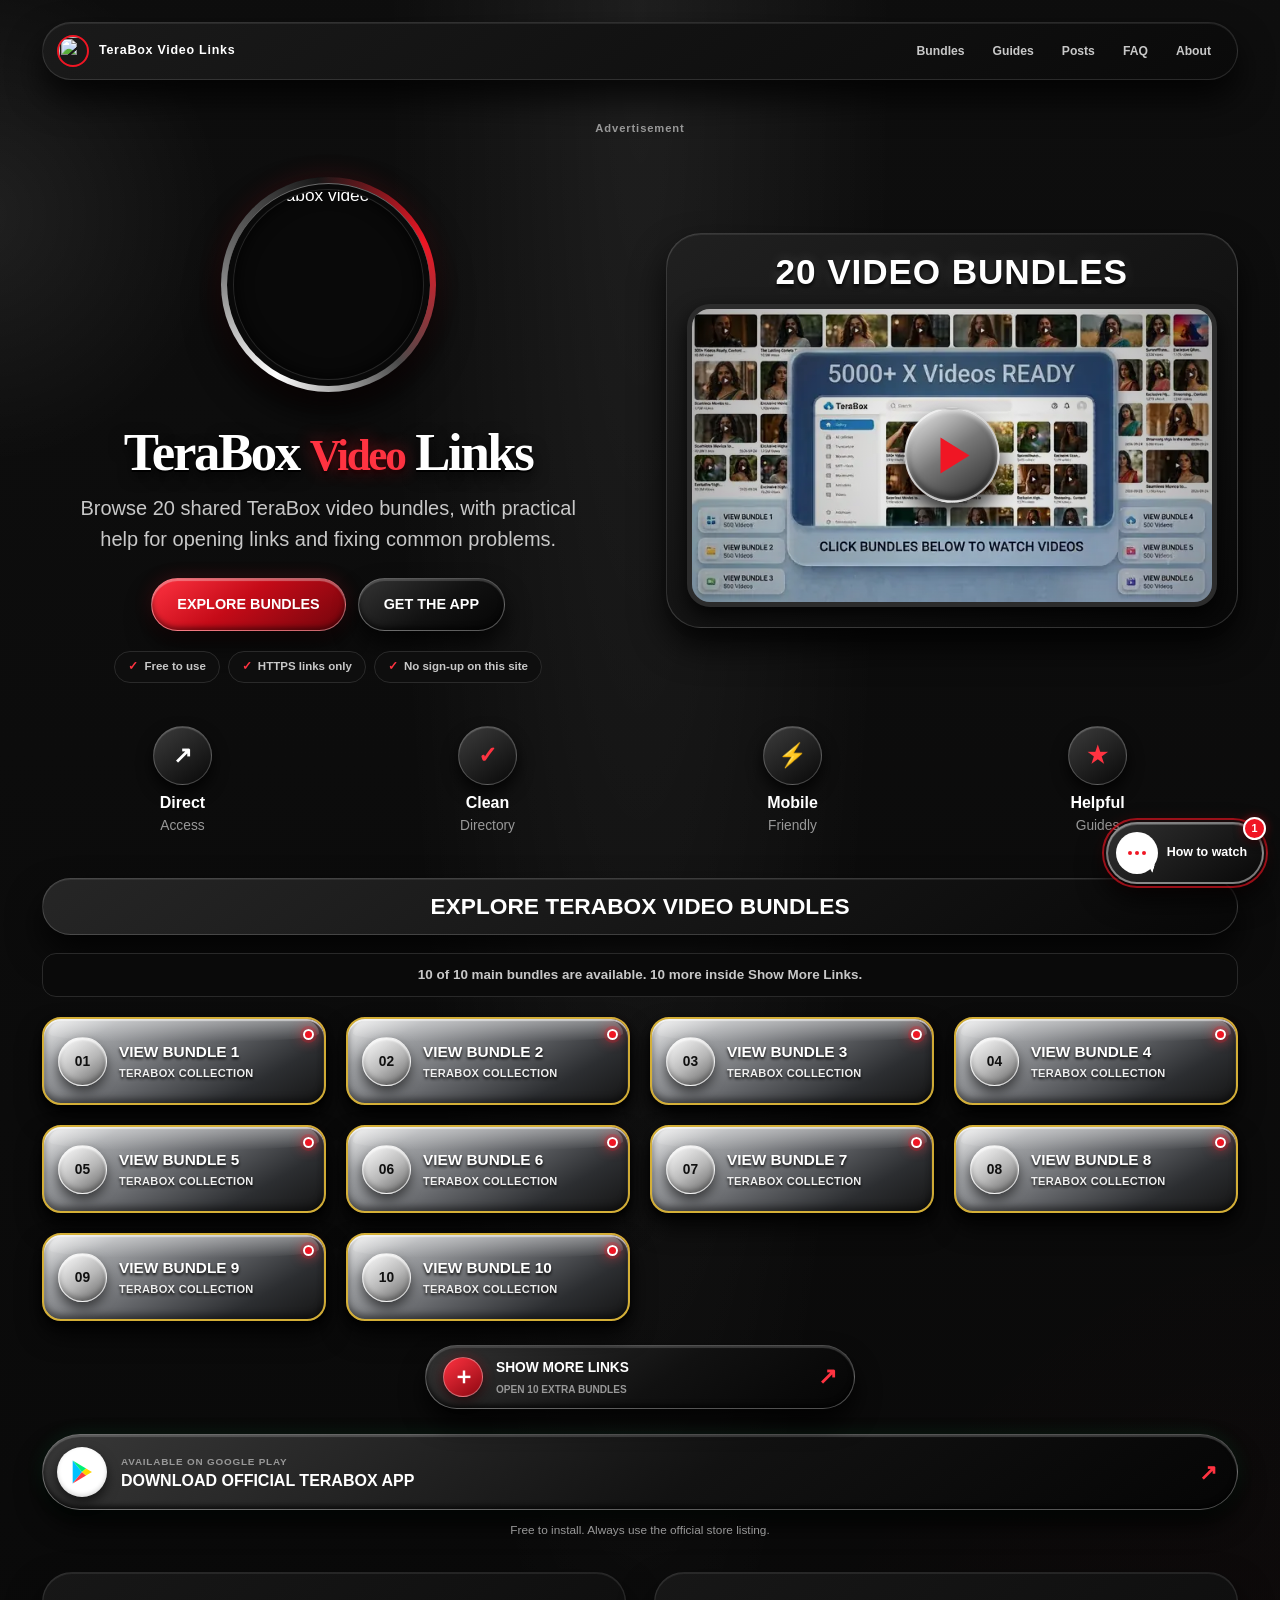
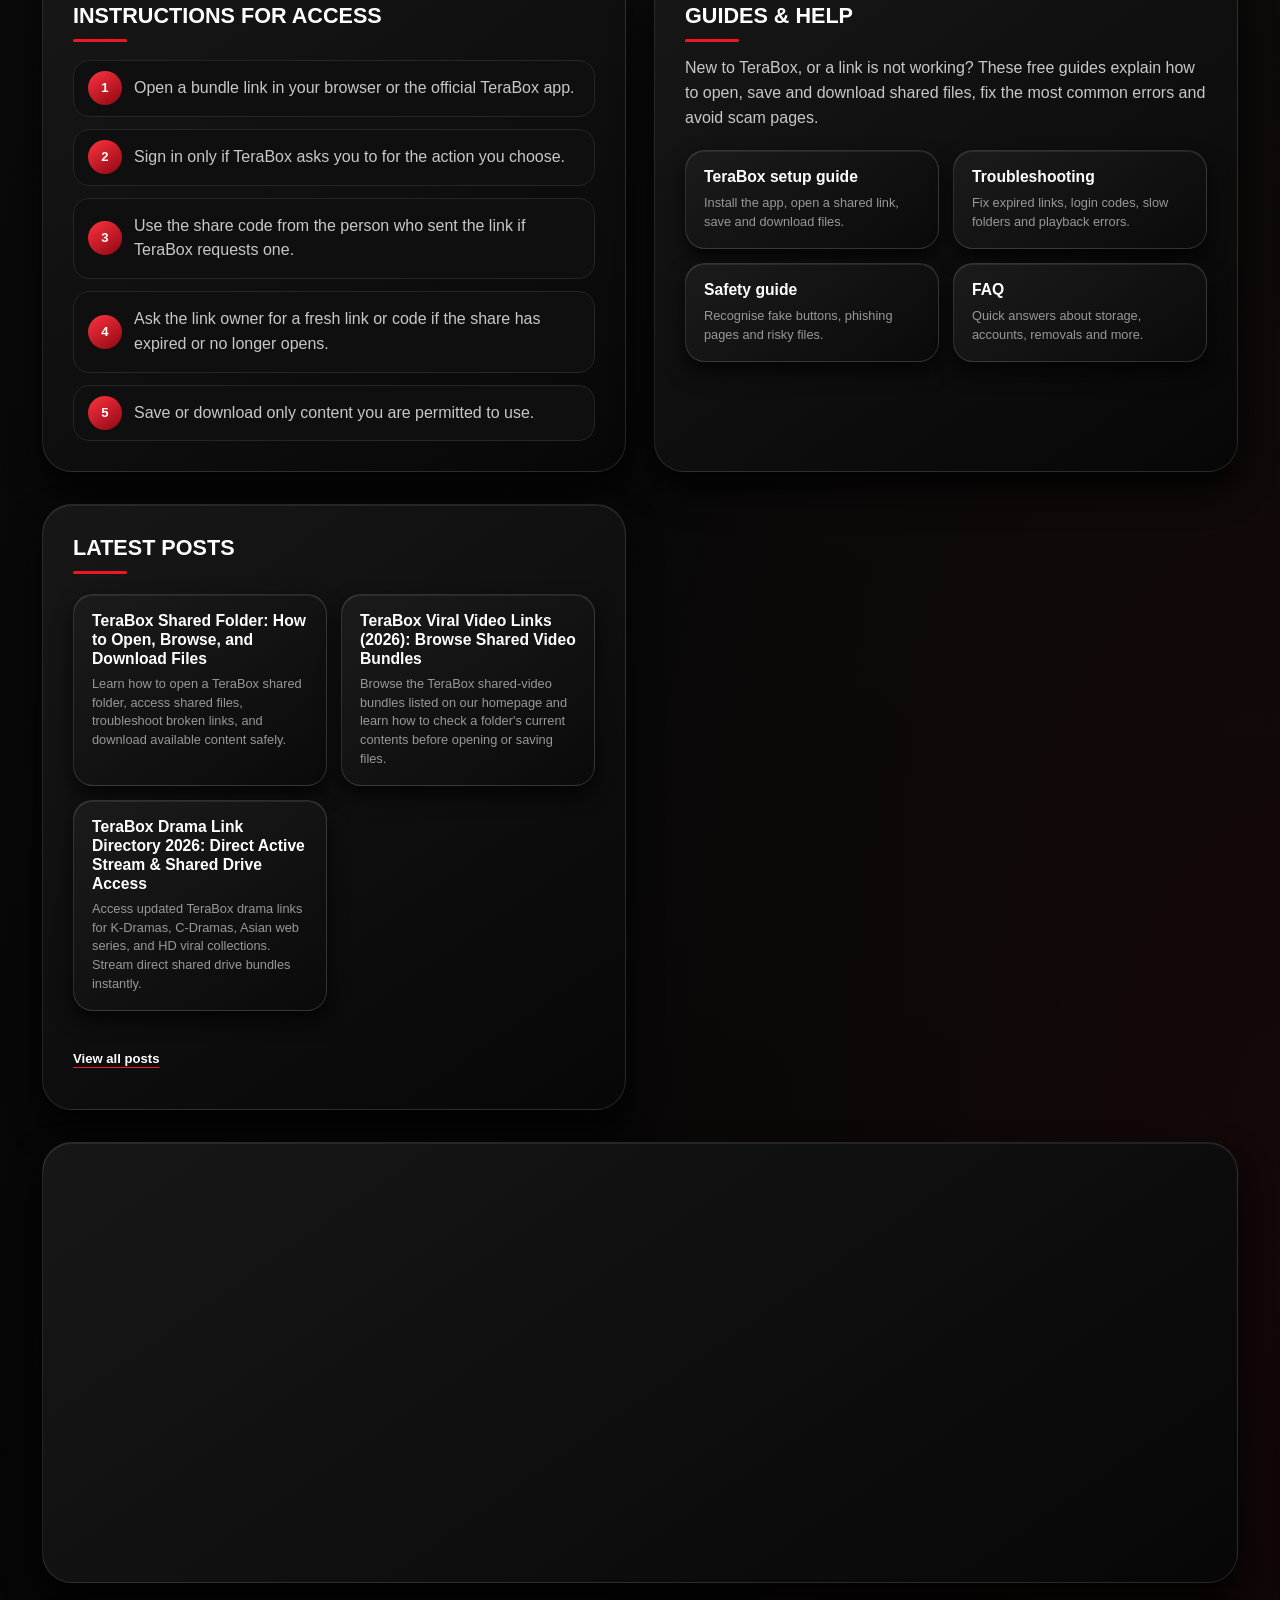
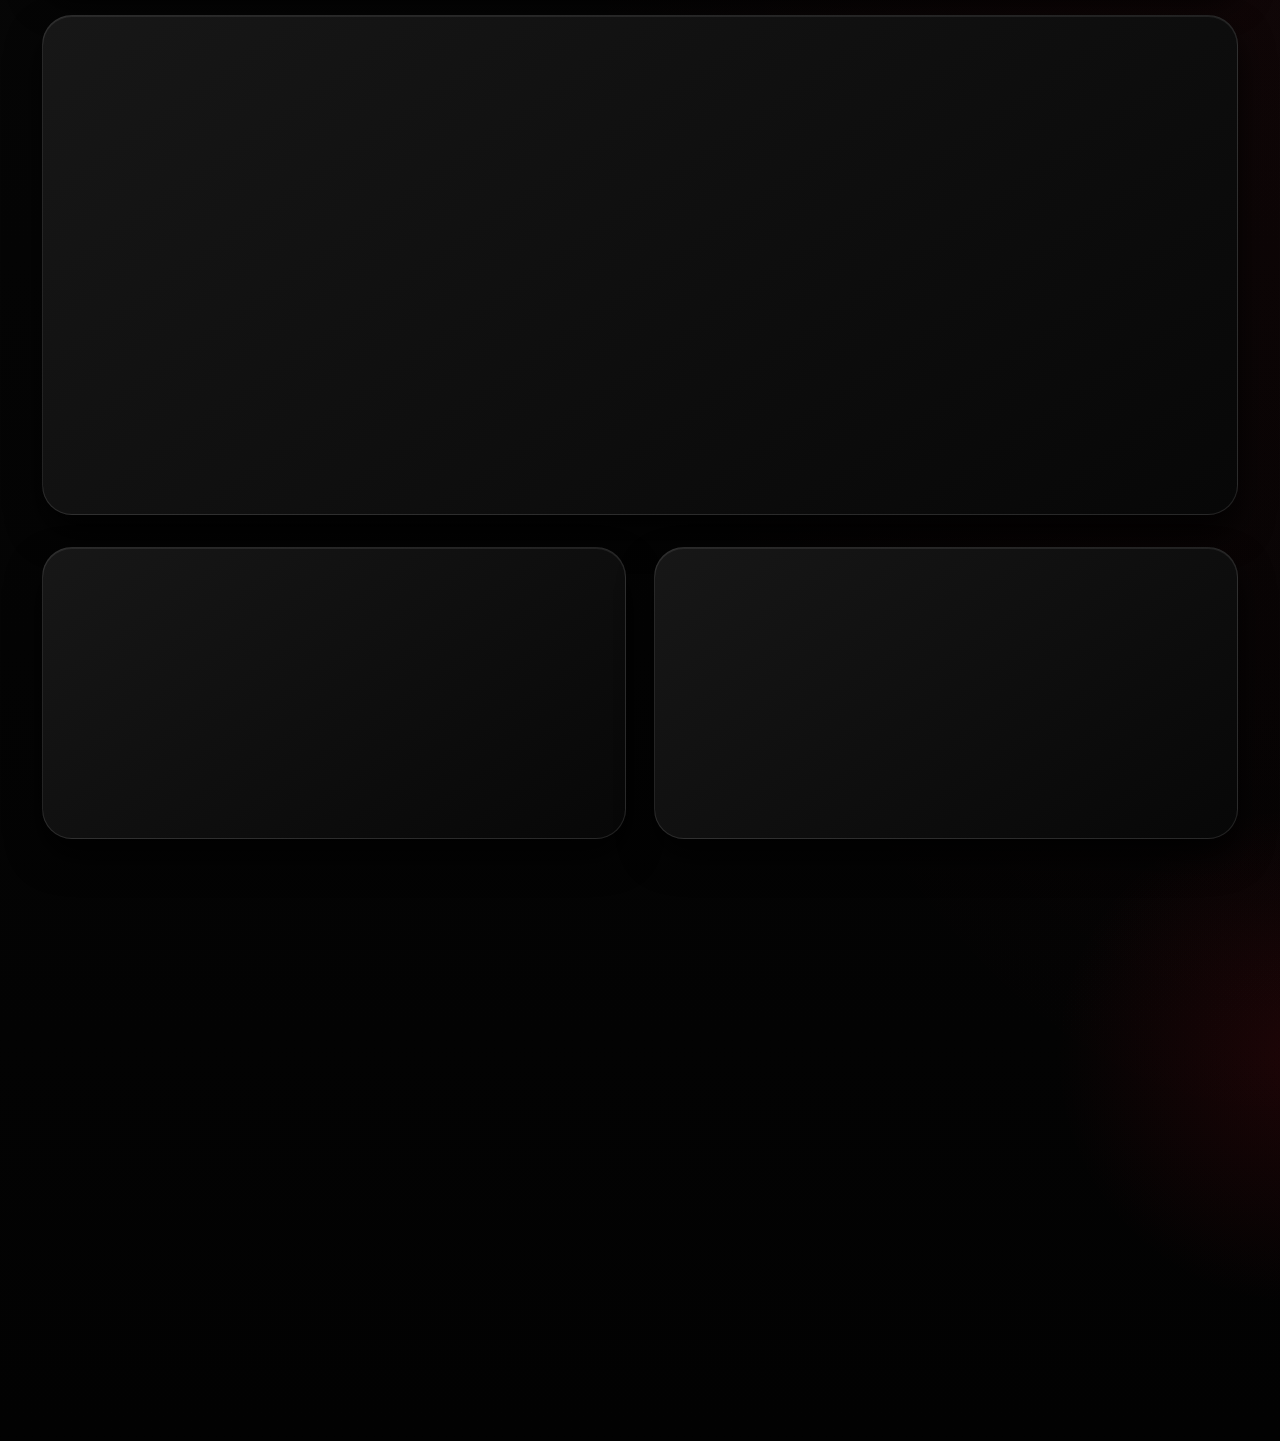
==== commit 2bf93891: "chore(posts): publish Markdown source updates" ====
--- a/index.html
+++ b/index.html
@@ -658,6 +658,7 @@
         <section class="information-card" id="latest-posts" aria-labelledby="latest-posts-title">
             <h2 id="latest-posts-title">LATEST POSTS</h2>
             <div class="guide-grid">
+                <a class="guide-card" href="/posts/terabox-shared-folder-guide"><strong>TeraBox Shared Folder: How to Open, Browse, and Download Files</strong><span>Learn how to open a TeraBox shared folder, access shared files, troubleshoot broken links, and download available content safely.</span></a>
                 <a class="guide-card" href="/posts/terabox-viral-video-link"><strong>TeraBox Viral Video Links (2026): Browse Shared Video Bundles</strong><span>Browse the TeraBox shared-video bundles listed on our homepage and learn how to check a folder&#x27;s current contents before opening or saving files.</span></a>
                 <a class="guide-card" href="/posts/terabox-drama-link-directory-2026"><strong>TeraBox Drama Link Directory 2026: Direct Active Stream &amp; Shared Drive Access</strong><span>Access updated TeraBox drama links for K-Dramas, C-Dramas, Asian web series, and HD viral collections. Stream direct shared drive bundles instantly.</span></a>
             </div>
